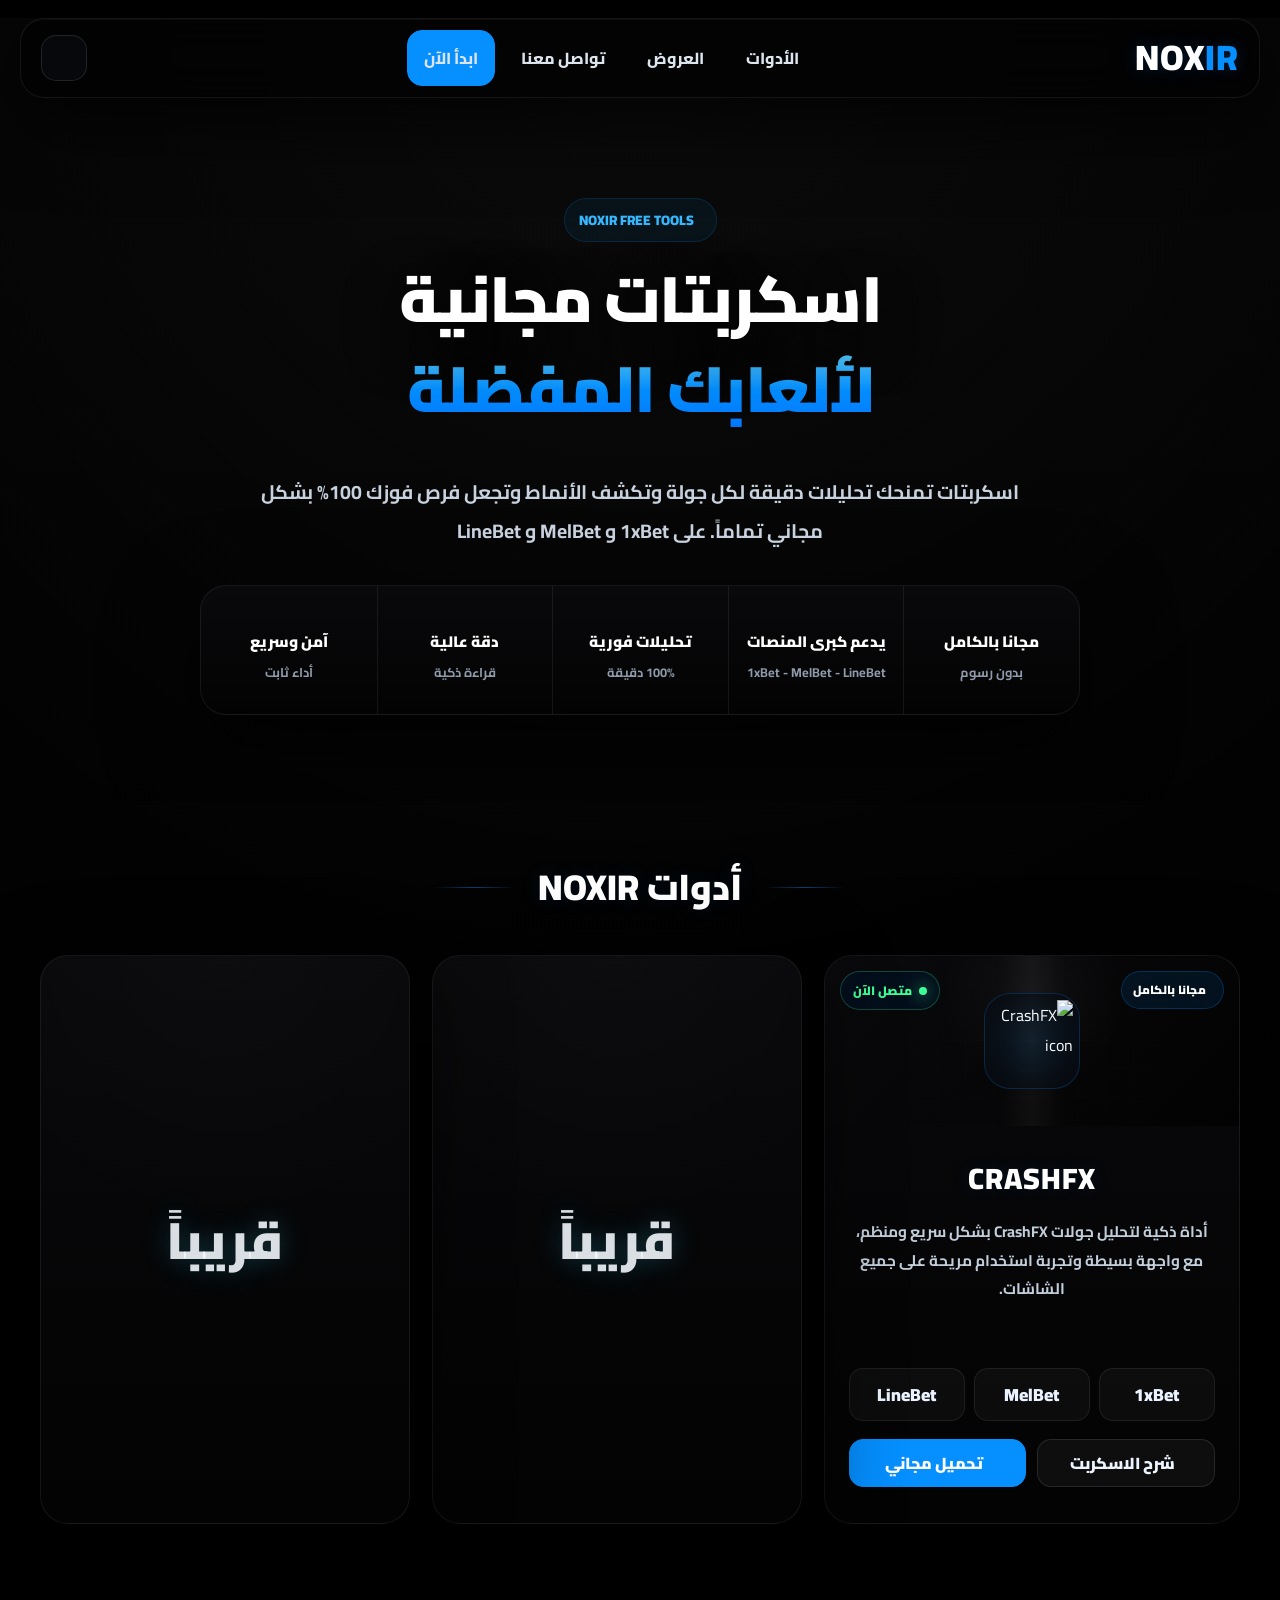
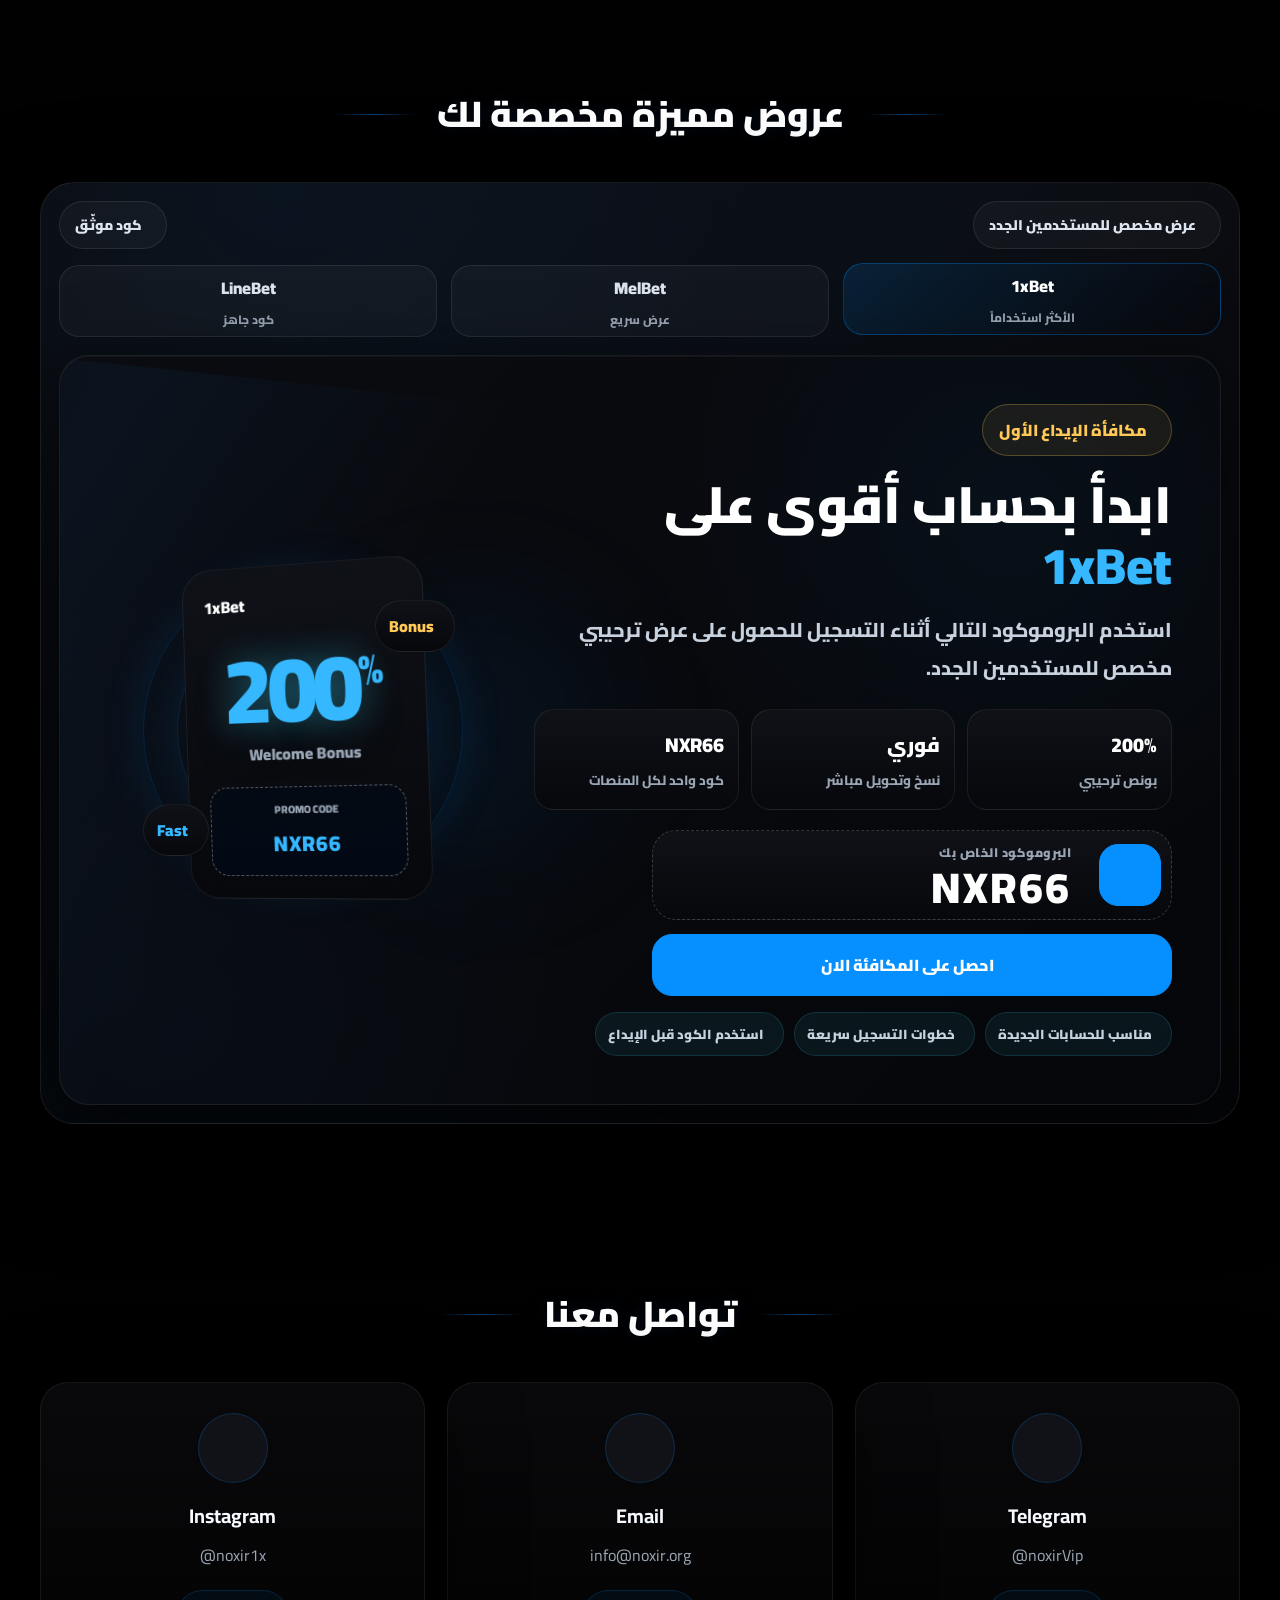
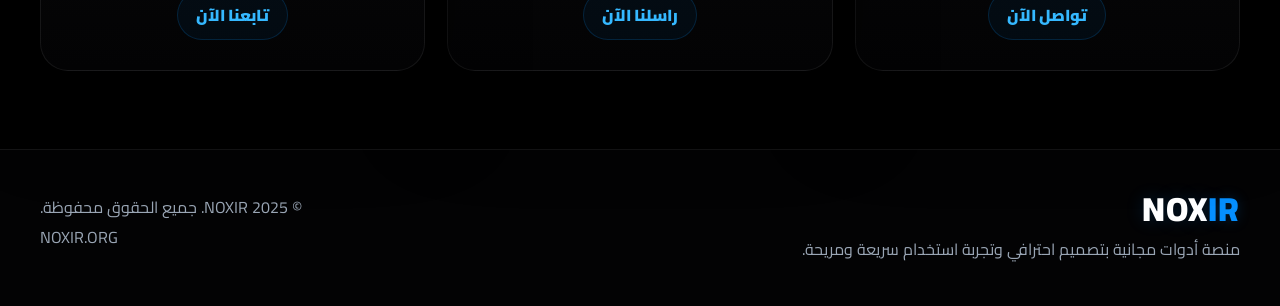
==== index.html @ 4d716281 "sitemap" ====
<!DOCTYPE html>
<html lang="ar" dir="rtl">

<head>
    <meta charset="UTF-8" />
    <meta name="viewport" content="width=device-width, initial-scale=1.0" />

    <title>NOXIR | أدوات مجانية احترافية لـ 1xBet</title>

    <meta name="description"
        content="NOXIR منصة اسكربتات مجانية لألعاب 1xBet و MelBet و LineBet، تشمل اسكربت الطيارة، اسكربت التفاحة، أدوات تحليل وتوقعات احترافية، تحميل مجاني وتجربة سهلة وسريعة.">

    <meta name="keywords"
        content="NOXIR, اسكربتات مجانية, اسكربتات 1xBet, 1xBet, اسكربت 1xBet, اسكربت الطيارة 1xBet, اسكربت التفاحة 1xBet, هاك 1xBet, هاك الطيارة 1xBet, اسكربت MelBet, MelBet, اسكربت الطيارة MelBet, هاك MelBet, هاك الطيارة MelBet, اسكربت LineBet, LineBet, اسكربت الطيارة, اسكربت التفاحة, سكربت الطيارة, سكربت التفاحة, تحميل اسكربتات مجانية, توقعات الطيارة, توقعات التفاحة, أدوات تحليل الألعاب, CrashFX, تحميل CrashFX, بروموكود NXR66">

    <meta name="robots" content="index, follow">
    <meta name="author" content="NOXIR">
    <meta name="language" content="Arabic">
    <meta name="theme-color" content="#058FFF">

    <link rel="shortcut icon" href="assets/fav.ico" type="image/x-icon">
    <script>
        (function () {
            if (localStorage.getItem("noxir-theme") === "light") {
                document.documentElement.classList.add("theme-light");
            }
        })();
    </script>
    <link rel="preconnect" href="https://fonts.googleapis.com">
    <link rel="preconnect" href="https://fonts.gstatic.com" crossorigin>
    <link href="https://fonts.googleapis.com/css2?family=Cairo:wght@400;500;600;700;800;900&display=swap"
        rel="stylesheet">

    <link rel="stylesheet" href="https://cdnjs.cloudflare.com/ajax/libs/remixicon/4.6.0/remixicon.min.css">

    <link rel="stylesheet" href="css/mainstyle.css">
    <link rel="stylesheet" href="css/homestyle.css">
    <link rel="stylesheet" href="css/promocodestyle.css">
    <link rel="stylesheet" href="css/theme.css">
</head>

<body>
    <div class="site-grid"></div>
    <div class="site-orb orb-one"></div>
    <div class="site-orb orb-two"></div>

    <header class="main-header">
        <div class="container nav-wrap">
            <a href="index.html" class="logo">NOX<span>IR</span></a>

            <nav class="nav-menu">
                <a href="#tools">الأدوات</a>
                <a href="#offers">العروض</a>
                <a href="#contact">تواصل معنا</a>
                <a href="#tools" class="nav-cta">ابدأ الآن</a>
            </nav>

            <div class="header-actions">
                <button class="theme-toggle" type="button" data-theme-toggle aria-label="تفعيل اللايت مود">
                    <i class="ri-sun-line"></i>
                </button>

                <button class="menu-btn" type="button" aria-label="فتح القائمة">
                    <span></span>
                    <span></span>
                    <span></span>
                </button>
            </div>
        </div>
    </header>

    <main>


        <section class="hero-section">
            <div class="container hero-layout">

                <div class="hero-content reveal">
                    <span class="eyebrow">
                        <i class="ri-shield-flash-line"></i>
                        NOXIR FREE TOOLS
                    </span>

                    <h1>
                        اسكربتات مجانية
                        <span>لألعابك المفضلة</span>
                    </h1>

                    <p>
                        اسكربتات تمنحك تحليلات دقيقة لكل جولة وتكشف الأنماط وتجعل فرص فوزك 100% بشكل مجاني تماماً.
                        على 1xBet و MelBet و LineBet </p>

                    <div class="hero-features">
                        <div class="feature-box">
                            <i class="ri-gift-line"></i>
                            <strong>مجانا بالكامل</strong>
                            <span>بدون رسوم</span>
                        </div>
                        <div class="feature-box">
                            <i class="ri-layout-4-line"></i>
                            <strong>يدعم كبرى المنصات</strong>
                            <span>1xBet - MelBet - LineBet</span>
                        </div>
                        <div class="feature-box">
                            <i class="ri-line-chart-line"></i>
                            <strong>تحليلات فورية</strong>
                            <span>100% دقيقة</span>
                        </div>

                        <div class="feature-box">
                            <i class="ri-focus-3-line"></i>
                            <strong>دقة عالية</strong>
                            <span>قراءة ذكية</span>
                        </div>



                        <div class="feature-box">
                            <i class="ri-lock-star-line"></i>
                            <strong>آمن وسريع</strong>
                            <span>أداء ثابت</span>
                        </div>


                    </div>
                </div>

            </div>
        </section>

        <section class="tools-section section-space" id="tools">
            <div class="container">
                <div class="section-title reveal">
                    <span></span>
                    <h2>أدوات NOXIR</h2>
                    <span></span>
                </div>

                <div class="tools-grid">
                    <article class="tool-card reveal">
                        <div class="tool-cover">
                            <div class="cover-grid"></div>
                            <div class="cover-light"></div>

                            <div class="tool-status">
                                <b></b>
                                <span>متصل الآن</span>
                            </div>

                            <div class="free-badge">
                                <i class="ri-gift-line"></i>
                                <span>مجانا بالكامل</span>
                            </div>

                            <div class="tool-icon">
                                <img src="assets/crashfx-icon.png" alt="CrashFX icon">
                            </div>
                        </div>

                        <div class="tool-body">
                            <h3>CRASHFX</h3>

                            <p>
                                أداة ذكية لتحليل جولات CrashFX بشكل سريع ومنظم، مع واجهة بسيطة وتجربة استخدام مريحة
                                على جميع الشاشات.
                            </p>

                            <div class="platforms-row">
                                <span>1xBet</span>
                                <span>MelBet</span>
                                <span>LineBet</span>
                            </div>

                            <div class="tool-actions">
                                <a href="crashfx.html" class="tool-btn tool-btn-outline">
                                    <i class="ri-play-circle-line"></i>
                                    <span>شرح الاسكربت</span>
                                </a>

                                <a href="crashfx.html#download" class="tool-btn tool-btn-primary">
                                    <i class="ri-download-cloud-2-line"></i>
                                    <span>تحميل مجاني</span>
                                </a>
                            </div>
                        </div>
                    </article>

                    <article class="soon-card reveal">
                        <span>قريباً</span>
                    </article>

                    <article class="soon-card reveal">
                        <span>قريباً</span>
                    </article>
                </div>
            </div>
        </section>

        <section class="promo-section section-space" id="offers">
            <div class="container">
                <div class="section-title reveal">
                    <span></span>
                    <h2>عروض مميزة مخصصة لك</h2>
                    <span></span>
                </div>

                <div class="promo-shell reveal">
                    <div class="offer-topbar">
                        <div class="offer-kicker">
                            <i class="ri-flashlight-line"></i>
                            <span>عرض مخصص للمستخدمين الجدد</span>
                        </div>

                        <div class="offer-safe">
                            <i class="ri-shield-check-line"></i>
                            <span>كود موثّق</span>
                        </div>
                    </div>

                    <div class="promo-tabs">
                        <button type="button" class="promo-tab active" data-platform="1xbet">
                            <span>1xBet</span>
                            <small>الأكثر استخداماً</small>
                        </button>

                        <button type="button" class="promo-tab" data-platform="melbet">
                            <span>MelBet</span>
                            <small>عرض سريع</small>
                        </button>

                        <button type="button" class="promo-tab" data-platform="linebet">
                            <span>LineBet</span>
                            <small>كود جاهز</small>
                        </button>
                    </div>

                    <div class="promo-card">
                        <div class="promo-light"></div>

                        <div class="promo-text">
                            <span class="promo-overline">
                                <i class="ri-vip-crown-line"></i>
                                مكافأة الإيداع الأول
                            </span>

                            <h3>
                                ابدأ بحساب أقوى على
                                <em id="promoPlatformName">1xBet</em>
                            </h3>

                            <p class="promo-lead">
                                استخدم البروموكود التالي أثناء التسجيل للحصول على عرض ترحيبي مخصص للمستخدمين الجدد.
                            </p>

                            <div class="promo-benefits">
                                <div>
                                    <strong>200%</strong>
                                    <span>بونص ترحيبي</span>
                                </div>

                                <div>
                                    <strong>فوري</strong>
                                    <span>نسخ وتحويل مباشر</span>
                                </div>

                                <div>
                                    <strong>NXR66</strong>
                                    <span>كود واحد لكل المنصات</span>
                                </div>
                            </div>

                            <div class="promo-code-box">
                                <div class="code-info">
                                    <span>البروموكود الخاص بك</span>
                                    <b id="promoCodeText">NXR66</b>
                                </div>

                                <button type="button" id="copyPromoBtn" aria-label="نسخ البروموكود">
                                    <i class="ri-file-copy-line"></i>
                                </button>
                            </div>

                            <button type="button" class="promo-main-btn" id="copyPromoMainBtn">
                                <i class="ri-gift-line"></i>
                                احصل على المكافئة الان
                            </button>

                            <div class="promo-trust">
                                <span>
                                    <i class="ri-checkbox-circle-line"></i>
                                    مناسب للحسابات الجديدة
                                </span>

                                <span>
                                    <i class="ri-time-line"></i>
                                    خطوات التسجيل سريعة
                                </span>

                                <span>
                                    <i class="ri-lock-star-line"></i>
                                    استخدم الكود قبل الإيداع
                                </span>
                            </div>
                        </div>

                        <div class="promo-visual">
                            <div class="bonus-orbit">
                                <div class="bonus-ring ring-one"></div>
                                <div class="bonus-ring ring-two"></div>

                                <div class="bonus-card">
                                    <div class="bonus-head">
                                        <span id="promoPlatformBadge">1xBet</span>
                                        <i class="ri-sparkling-2-line"></i>
                                    </div>

                                    <div class="bonus-percent">
                                        <strong>200</strong>
                                        <span>%</span>
                                    </div>

                                    <p>Welcome Bonus</p>

                                    <div class="bonus-mini-code">
                                        <small>PROMO CODE</small>
                                        <b id="promoCodeMini">NXR66</b>
                                    </div>
                                </div>

                                <div class="float-chip chip-one">
                                    <i class="ri-vip-crown-line"></i>
                                    Bonus
                                </div>

                                <div class="float-chip chip-two">
                                    <i class="ri-flashlight-line"></i>
                                    Fast
                                </div>
                            </div>
                        </div>
                    </div>


                </div>
            </div>
        </section>

        <section class="contact-section section-space" id="contact">
            <div class="container">
                <div class="section-title reveal">
                    <span></span>
                    <h2>تواصل معنا</h2>
                    <span></span>
                </div>

                <div class="contact-grid">
                    <a href="https://t.me/NoxirVip" target="_blank" class="contact-card reveal">
                        <i class="ri-telegram-2-line"></i>
                        <h3>Telegram</h3>
                        <p>@noxirVip</p>
                        <span>تواصل الآن</span>
                    </a>

                    <a href="mailto:info@noxir.org" class="contact-card reveal">
                        <i class="ri-mail-line"></i>
                        <h3>Email</h3>
                        <p>info@noxir.org</p>
                        <span>راسلنا الآن</span>
                    </a>

                    <a href="https://www.instagram.com/noxir1x/" target="_blank" class="contact-card reveal">
                        <i class="ri-instagram-line"></i>
                        <h3>Instagram</h3>
                        <p>@noxir1x</p>
                        <span>تابعنا الآن</span>
                    </a>
                </div>
            </div>
        </section>
    </main>

    <footer class="main-footer">
        <div class="container footer-grid">
            <div class="footer-info">
                <a href="index.html" class="footer-logo">NOX<span>IR</span></a>
                <p>منصة أدوات مجانية بتصميم احترافي وتجربة استخدام سريعة ومريحة.</p>
            </div>



            <div class="footer-copy">
                <p>© 2025 NOXIR. جميع الحقوق محفوظة.</p>
                <span>NOXIR.ORG</span>
            </div>
        </div>
    </footer>

    <div class="toast" id="siteToast"></div>

    <script src="js/main.js"></script>
    <script src="js/promocode.js"></script>
</body>

</html>
---- css/mainstyle.css ----
:root {
    --bg: #020713;
    --bg-soft: #061426;
    --card: rgba(6, 21, 42, 0.88);
    --card-dark: rgba(3, 13, 28, 0.96);
    --line: rgba(74, 166, 255, 0.22);
    --line-strong: rgba(72, 202, 255, 0.52);
    --text: #f6fbff;
    --muted: #aabbd0;
    --muted-2: #70849c;
    --blue: #0f8dff;
    --blue-2: #42dcff;
    --blue-3: #075ee4;
    --green: #3dff97;
    --orange: #ffc857;
    --red: #ff4d6d;
    --radius: 26px;
    --radius-sm: 15px;
    --container: 1200px;
    --shadow: 0 28px 85px rgba(0, 0, 0, 0.42);
    --glow: 0 0 54px rgba(15, 141, 255, 0.24);
}

* {
    box-sizing: border-box;
    margin: 0;
    padding: 0;
}

html {
    scroll-behavior: smooth;
    scroll-padding-top: 130px;
}

body {
    min-height: 100vh;
    direction: rtl;
    font-family: "Cairo", sans-serif;
    color: var(--text);
    background:
        radial-gradient(circle at 20% 10%, rgba(15, 141, 255, 0.24), transparent 32%),
        radial-gradient(circle at 85% 25%, rgba(66, 220, 255, 0.16), transparent 30%),
        radial-gradient(circle at 50% 100%, rgba(7, 94, 228, 0.18), transparent 36%),
        linear-gradient(135deg, #01040b 0%, #031024 48%, #020713 100%);
    overflow-x: hidden;
    position: relative;
}

body::before {
    content: "";
    position: fixed;
    inset: 0;
    z-index: -5;
    pointer-events: none;
    background:
        linear-gradient(120deg, rgba(15, 141, 255, 0.08), transparent 35%),
        linear-gradient(300deg, rgba(66, 220, 255, 0.06), transparent 40%);
    opacity: 0.9;
}

body::after {
    content: "";
    position: fixed;
    inset: 0;
    z-index: -4;
    pointer-events: none;
    background:
        radial-gradient(circle at 30% 20%, rgba(255, 255, 255, 0.045), transparent 1px),
        radial-gradient(circle at 70% 60%, rgba(66, 220, 255, 0.06), transparent 1px);
    background-size: 90px 90px, 130px 130px;
    opacity: 0.45;
}

body.menu-open {
    overflow: hidden;
}

a {
    color: inherit;
    text-decoration: none;
}

button {
    font-family: inherit;
}

img {
    max-width: 100%;
    display: block;
}

.container {
    width: min(calc(100% - 40px), var(--container));
    margin-inline: auto;
}

.section-space {
    padding: 78px 0;
}

.site-grid {
    display: none;
}

.site-grid::after {
    content: "";
    position: absolute;
    inset: 0;
    background: repeating-linear-gradient(180deg,
            transparent 0 10px,
            rgba(66, 220, 255, 0.08) 11px);
}

.site-orb {
    position: fixed;
    width: 440px;
    height: 440px;
    z-index: -3;
    border-radius: 50%;
    pointer-events: none;
    filter: blur(48px);
}

.orb-one {
    top: -150px;
    right: -140px;
    background: rgba(15, 141, 255, 0.18);
}

.orb-two {
    left: -170px;
    bottom: 10%;
    background: rgba(66, 220, 255, 0.12);
}

.main-header {
    position: sticky;
    top: 18px;
    z-index: 100;
    width: min(calc(100% - 34px), 1240px);
    margin: 18px auto 0;
    border: 1px solid rgba(84, 171, 255, 0.24);
    border-radius: 24px;
    background: rgba(2, 10, 23, 0.74);
    backdrop-filter: blur(18px);
    box-shadow:
        0 24px 75px rgba(0, 0, 0, 0.4),
        inset 0 1px 0 rgba(255, 255, 255, 0.07);
}

.nav-wrap {
    min-height: 78px;
    display: flex;
    align-items: center;
    justify-content: space-between;
    gap: 22px;
}

.logo,
.footer-logo {
    direction: ltr;
    font-size: 2.22rem;
    font-weight: 900;
    letter-spacing: 1px;
    line-height: 1;
    color: #fff;
    text-shadow: 0 0 26px rgba(66, 220, 255, 0.28);
}

.nav-menu {
    display: flex;
    align-items: center;
    gap: 10px;
}

.nav-menu a {
    color: #e9f5ff;
    font-weight: 800;
    padding: 12px 16px;
    border-radius: 15px;
    transition: 0.22s ease;
}

.nav-menu a:not(.nav-cta):hover {
    color: var(--blue-2);
    background: rgba(255, 255, 255, 0.055);
}

.nav-cta,
.primary-btn,
.android-download-btn,
.download-btn {
    display: inline-flex;
    align-items: center;
    justify-content: center;
    gap: 9px;
    border: 0;
    cursor: pointer;
    color: #fff;
    font-weight: 900;
    padding: 13px 24px;
    border-radius: 16px;
    background: linear-gradient(135deg, #1191ff, #075ee2);
    box-shadow:
        0 16px 40px rgba(15, 141, 255, 0.34),
        inset 0 1px 0 rgba(255, 255, 255, 0.18);
    transition: 0.22s ease;
}

.nav-cta:hover,
.primary-btn:hover,
.android-download-btn:hover,
.download-btn:hover {
    transform: translateY(-2px);
    filter: brightness(1.08);
    box-shadow:
        0 22px 54px rgba(15, 141, 255, 0.46),
        inset 0 1px 0 rgba(255, 255, 255, 0.18);
}

.menu-btn {
    display: none;
    width: 46px;
    height: 46px;
    border: 1px solid var(--line);
    border-radius: 15px;
    background: rgba(7, 22, 43, 0.92);
    cursor: pointer;
    padding: 11px;
}

.menu-btn span {
    display: block;
    height: 2px;
    margin: 5px 0;
    border-radius: 999px;
    background: #fff;
    transition: 0.25s ease;
}

.menu-btn.active span:nth-child(1) {
    transform: translateY(7px) rotate(45deg);
}

.menu-btn.active span:nth-child(2) {
    opacity: 0;
}

.menu-btn.active span:nth-child(3) {
    transform: translateY(-7px) rotate(-45deg);
}

.eyebrow {
    width: fit-content;
    display: inline-flex;
    align-items: center;
    gap: 8px;
    padding: 8px 14px;
    margin-bottom: 18px;
    border-radius: 999px;
    color: var(--blue-2);
    background: rgba(66, 220, 255, 0.07);
    border: 1px solid rgba(66, 220, 255, 0.2);
    font-weight: 900;
    font-size: 0.86rem;
}

.section-title {
    display: flex;
    align-items: center;
    justify-content: center;
    gap: 22px;
    margin-bottom: 34px;
    text-align: center;
}

.section-title span {
    width: 82px;
    height: 1px;
    background: linear-gradient(90deg, transparent, var(--blue));
}

.section-title span:last-child {
    background: linear-gradient(90deg, var(--blue), transparent);
}

.section-title h2 {
    font-size: clamp(1.7rem, 3vw, 2.25rem);
    font-weight: 900;
}

.secondary-btn {
    display: inline-flex;
    align-items: center;
    justify-content: center;
    gap: 9px;
    border: 1px solid rgba(135, 200, 255, 0.22);
    color: #eff8ff;
    background: rgba(255, 255, 255, 0.055);
    padding: 13px 24px;
    border-radius: 16px;
    font-weight: 900;
    transition: 0.22s ease;
}

.secondary-btn:hover {
    color: var(--blue-2);
    border-color: rgba(66, 220, 255, 0.5);
    background: rgba(66, 220, 255, 0.08);
    transform: translateY(-2px);
}

.main-footer {
    padding: 42px 0;
    border-top: 1px solid rgba(84, 171, 255, 0.15);
    background: rgba(1, 7, 16, 0.68);
}

.footer-grid {
    display: grid;
    grid-template-columns: 1.4fr 0.75fr;
    gap: 30px;
}

.footer-logo {
    display: inline-block;
    margin-bottom: 14px;
    font-size: 2.1rem;
}

.main-footer p,
.main-footer a,
.main-footer span {
    color: var(--muted);
}

.main-footer h4 {
    margin-bottom: 12px;
    font-size: 1.08rem;
}

.main-footer a {
    margin-bottom: 8px;
    transition: 0.2s ease;
}

.main-footer a:hover {
    color: var(--blue-2);
}

.footer-copy {
    text-align: left;
}

.toast {
    position: fixed;
    left: 50%;
    bottom: 26px;
    z-index: 999;
    width: min(420px, calc(100% - 32px));
    padding: 14px 18px;
    border-radius: 16px;
    text-align: center;
    color: #fff;
    background: rgba(4, 17, 34, 0.97);
    border: 1px solid rgba(66, 220, 255, 0.28);
    box-shadow: 0 25px 70px rgba(0, 0, 0, .45), 0 0 36px rgba(15, 141, 255, .22);
    backdrop-filter: blur(16px);
    transform: translate(-50%, 120px);
    opacity: 0;
    transition: 0.32s ease;
}

.toast.show {
    transform: translate(-50%, 0);
    opacity: 1;
}

.reveal {
    opacity: 0;
    transform: translateY(28px);
    transition: 0.75s ease;
}

.reveal.visible {
    opacity: 1;
    transform: translateY(0);
}

@media (max-width: 960px) {
    .container {
        width: min(calc(100% - 28px), var(--container));
    }

    .main-header {
        top: 10px;
        width: min(calc(100% - 20px), 1240px);
        margin-top: 10px;
    }

    .nav-wrap {
        min-height: 70px;
    }

    .menu-btn {
        display: block;
    }

    .nav-menu {
        position: fixed;
        top: 84px;
        right: 10px;
        left: 10px;
        flex-direction: column;
        align-items: stretch;
        gap: 6px;
        padding: 14px;
        border: 1px solid var(--line);
        border-radius: 22px;
        background: rgba(3, 12, 27, 0.98);
        box-shadow: var(--shadow);
        backdrop-filter: blur(18px);
        opacity: 0;
        pointer-events: none;
        transform: translateY(-18px);
        transition: 0.25s ease;
    }

    .nav-menu.open {
        opacity: 1;
        pointer-events: auto;
        transform: translateY(0);
    }

    .nav-menu a {
        text-align: center;
        padding: 15px;
    }

    .footer-grid {
        grid-template-columns: 1fr 1fr;
    }

    .footer-copy {
        text-align: right;
    }
}

@media (max-width: 620px) {
    .section-space {
        padding: 58px 0;
    }

    .logo {
        font-size: 1.8rem;
    }

    .section-title {
        gap: 12px;
    }

    .section-title span {
        width: 42px;
    }

    .footer-grid {
        grid-template-columns: 1fr;
        text-align: center;
    }

    .main-footer a {
        width: fit-content;
        margin-inline: auto;
    }

    .footer-copy {
        text-align: center;
    }
}


/* ===== MOBILE HORIZONTAL SCROLL FIX ===== */
html,
body {
    width: 100%;
    max-width: 100%;
    overflow-x: hidden;
}

@supports (overflow: clip) {

    html,
    body {
        overflow-x: clip;
    }
}

body {
    overscroll-behavior-x: none;
}

main,
header,
section,
footer {
    max-width: 100%;
}

@media (max-width: 620px) {
    .container {
        width: min(calc(100% - 24px), var(--container));
    }

    .main-header {
        width: calc(100% - 20px);
        margin-inline: auto;
    }

    .nav-menu {
        right: 10px;
        left: 10px;
        width: auto;
    }

    .site-orb {
        width: 260px;
        height: 260px;
        filter: blur(42px);
    }

    .orb-one {
        right: -125px;
    }

    .orb-two {
        left: -135px;
    }
}

/* =====================================================
   NOXIR DARK BLACK THEME - GLOBAL OVERRIDE
   ===================================================== */

:root {
    --bg: #030304;
    --bg-soft: #07080b;
    --card: rgba(10, 11, 15, 0.94);
    --card-dark: rgba(5, 6, 9, 0.98);
    --line: rgba(255, 255, 255, 0.09);
    --line-strong: rgba(5, 143, 255, 0.32);
    --text: #f7fbff;
    --muted: #9aa6b5;
    --muted-2: #657181;
    --blue: #058FFF;
    --blue-2: #35b8ff;
    --blue-3: #0067d9;
    --green: #3dff97;
    --orange: #ffc857;
    --red: #ff4d6d;
    --shadow: 0 28px 85px rgba(0, 0, 0, 0.72);
    --glow: 0 0 26px rgba(5, 143, 255, 0.10);
}

html,
body {
    background: #030304 !important;
}

body {
    background:
        radial-gradient(circle at 18% 8%, rgba(5, 143, 255, 0.075), transparent 28%),
        radial-gradient(circle at 88% 24%, rgba(53, 184, 255, 0.045), transparent 26%),
        linear-gradient(135deg, #020203 0%, #050608 46%, #030304 100%) !important;
}

body::before {
    background:
        linear-gradient(120deg, rgba(5, 143, 255, 0.035), transparent 34%),
        linear-gradient(300deg, rgba(53, 184, 255, 0.025), transparent 42%) !important;
    opacity: 1 !important;
}

body::after {
    background:
        radial-gradient(circle at 30% 20%, rgba(255, 255, 255, 0.025), transparent 1px),
        radial-gradient(circle at 70% 60%, rgba(5, 143, 255, 0.035), transparent 1px) !important;
    background-size: 100px 100px, 150px 150px !important;
    opacity: 0.32 !important;
}

.site-orb {
    opacity: 0.55 !important;
    filter: blur(65px) !important;
}

.orb-one {
    background: rgba(5, 143, 255, 0.07) !important;
}

.orb-two {
    background: rgba(53, 184, 255, 0.045) !important;
}

.main-header {
    border: 1px solid rgba(255, 255, 255, 0.08) !important;
    background: rgba(5, 6, 9, 0.82) !important;
    box-shadow:
        0 24px 75px rgba(0, 0, 0, 0.72),
        inset 0 1px 0 rgba(255, 255, 255, 0.045) !important;
}

.logo,
.footer-logo {
    color: #ffffff !important;
    text-shadow: 0 0 18px rgba(5, 143, 255, 0.18) !important;
}

.nav-menu a {
    color: #dce5ee !important;
}

.nav-menu a:not(.nav-cta):hover {
    color: #ffffff !important;
    background: rgba(255, 255, 255, 0.055) !important;
}

.menu-btn {
    background: rgba(8, 9, 13, 0.95) !important;
    border-color: rgba(255, 255, 255, 0.11) !important;
}

.eyebrow {
    color: var(--blue-2) !important;
    background: rgba(5, 143, 255, 0.065) !important;
    border: 1px solid rgba(5, 143, 255, 0.18) !important;
}

.section-title span {
    background: linear-gradient(90deg, transparent, rgba(5, 143, 255, 0.45), transparent) !important;
}

.section-title h2 {
    color: #ffffff !important;
    text-shadow: 0 0 20px rgba(5, 143, 255, 0.12) !important;
}

.nav-cta,
.primary-btn,
.android-download-btn,
.download-btn {
    color: #ffffff !important;
    background: #058FFF !important;
    border: 1px solid #058FFF !important;
    box-shadow: none !important;
}

.nav-cta:hover,
.primary-btn:hover,
.android-download-btn:hover,
.download-btn:hover {
    background: #0077ff !important;
    border-color: #0077ff !important;
    box-shadow: none !important;
    filter: none !important;
    transform: translateY(-2px);
}

.secondary-btn {
    color: #f2f7ff !important;
    background: rgba(255, 255, 255, 0.045) !important;
    border: 1px solid rgba(255, 255, 255, 0.10) !important;
    box-shadow: none !important;
}

.secondary-btn:hover {
    color: #ffffff !important;
    background: rgba(5, 143, 255, 0.12) !important;
    border-color: rgba(5, 143, 255, 0.35) !important;
}

.main-footer {
    background: #030304 !important;
    border-top: 1px solid rgba(255, 255, 255, 0.07) !important;
}

.toast {
    background: rgba(8, 9, 13, 0.96) !important;
    border: 1px solid rgba(255, 255, 255, 0.10) !important;
    box-shadow: 0 18px 60px rgba(0, 0, 0, 0.65) !important;
}

/* ===== LOGO COLOR SPLIT ===== */
.logo,
.footer-logo {
    color: #ffffff !important;
}

.logo span,
.footer-logo span {
    color: #058FFF !important;
    text-shadow: 0 0 14px rgba(5, 143, 255, 0.22);
}

/* ===== REMOVE BLUE FROM BACKGROUND - DEEP BLACK THEME ===== */

:root {
    --bg: #010101;
    --bg-soft: #050505;
    --card: rgba(8, 8, 10, 0.96);
    --card-dark: rgba(3, 3, 4, 0.99);
    --line: rgba(255, 255, 255, 0.075);
    --line-strong: rgba(255, 255, 255, 0.14);
    --shadow: 0 28px 90px rgba(0, 0, 0, 0.86);
    --glow: none;
}

html,
body {
    background: #010101 !important;
}

body {
    background:
        radial-gradient(circle at 50% 0%, rgba(255, 255, 255, 0.035), transparent 28%),
        linear-gradient(180deg, #030303 0%, #010101 42%, #000000 100%) !important;
}

/* شيل أي طبقات زرقاء من الخلفية */
body::before {
    background: none !important;
    opacity: 0 !important;
}

body::after {
    background:
        radial-gradient(circle at 30% 20%, rgba(255, 255, 255, 0.018), transparent 1px),
        radial-gradient(circle at 70% 60%, rgba(255, 255, 255, 0.014), transparent 1px) !important;
    background-size: 110px 110px, 160px 160px !important;
    opacity: 0.22 !important;
}

/* إلغاء الأوربات الزرقاء الكبيرة */
.site-orb,
.orb-one,
.orb-two {
    display: none !important;
}

/* الهيدر أغمق */
.main-header {
    background: rgba(3, 3, 4, 0.88) !important;
    border-color: rgba(255, 255, 255, 0.075) !important;
    box-shadow:
        0 24px 80px rgba(0, 0, 0, 0.82),
        inset 0 1px 0 rgba(255, 255, 255, 0.035) !important;
}

/* القائمة في الموبايل */
.nav-menu {
    background: rgba(4, 4, 5, 0.98) !important;
    border-color: rgba(255, 255, 255, 0.075) !important;
}
---- css/homestyle.css ----
.hero-section {
    position: relative;
    padding: 100px 0 86px;
    overflow: hidden;
}

.hero-section::before {
    content: "";
    position: absolute;
    top: 50%;
    right: 50%;
    width: 720px;
    height: 720px;
    transform: translate(50%, -50%);
    border-radius: 50%;
    background:
        radial-gradient(circle, rgba(15, 141, 255, 0.18), transparent 62%);
    filter: blur(20px);
    pointer-events: none;
    z-index: -1;
}

.hero-layout {
    display: flex;
    justify-content: center;
    align-items: center;
}

.hero-content {
    width: min(100%, 920px);
    text-align: center;
    margin-inline: auto;
}

.hero-content .eyebrow {
    margin-inline: auto;
}

.hero-content h1 {
    max-width: 920px;
    margin: 0 auto 24px;
    font-size: clamp(3.2rem, 5vw, 7.4rem);
    font-weight: 900;
    line-height: 1.08;
    letter-spacing: -1.5px;
    color: #ffffff;
    text-shadow:
        0 0 35px rgba(66, 220, 255, 0.14),
        0 20px 55px rgba(0, 0, 0, 0.35);
}

.hero-content h1 span {
    display: block;
    margin-top: 8px;
    background: linear-gradient(180deg, #77e4ff 0%, #1191ff 82%);
    -webkit-background-clip: text;
    background-clip: text;
    color: transparent;
}

.hero-content p {
    max-width: 760px;
    margin: 0 auto 34px;
    color: #d8e5f4;
    font-size: 1.22rem;
    line-height: 2;
    font-weight: 700;
}

.hero-features {
    width: min(100%, 880px);
    margin-inline: auto;
    display: grid;
    grid-template-columns: repeat(5, 1fr);
    overflow: hidden;
    border: 1px solid rgba(84, 171, 255, 0.18);
    border-radius: 26px;
    background:
        linear-gradient(135deg, rgba(7, 22, 43, 0.92), rgba(3, 13, 28, 0.94));
    box-shadow:
        0 28px 75px rgba(0, 0, 0, 0.32),
        0 0 45px rgba(15, 141, 255, 0.1);
}

.feature-box {
    min-height: 128px;
    padding: 20px 12px;
    text-align: center;
    display: flex;
    flex-direction: column;
    justify-content: center;
    border-left: 1px solid rgba(84, 171, 255, 0.14);
    transition: 0.25s ease;
}

.feature-box:last-child {
    border-left: 0;
}

.feature-box:hover {
    background: rgba(66, 220, 255, 0.055);
}

.feature-box i {
    color: var(--blue-2);
    font-size: 2.15rem;
    margin-bottom: 10px;
    filter: drop-shadow(0 0 14px rgba(66, 220, 255, 0.45));
}

.feature-box strong {
    color: #ffffff;
    font-size: 0.95rem;
    font-weight: 900;
    margin-bottom: 4px;
}

.feature-box span {
    color: var(--muted);
    font-size: 0.8rem;
    font-weight: 700;
}

@media (max-width: 900px) {
    .hero-section {
        padding: 88px 0 64px;
    }

    .hero-content h1 {
        font-size: clamp(2.7rem, 10vw, 4.8rem);
    }

    .hero-content p {
        font-size: 1.05rem;
    }

    .hero-features {
        grid-template-columns: repeat(2, 1fr);
    }

    .feature-box:nth-child(2n) {
        border-left: 0;
    }

    .feature-box {
        border-bottom: 1px solid rgba(84, 171, 255, 0.14);
    }

    .feature-box:nth-last-child(1) {
        border-bottom: 0;
    }
}

@media (max-width: 520px) {
    .hero-section {
        padding: 72px 0 52px;
    }

    .hero-content h1 {
        font-size: 2.25rem;
        letter-spacing: 0;
    }

    .hero-content p {
        font-size: 0.98rem;
        line-height: 1.85;
    }

    .hero-features {
        grid-template-columns: 1fr;
    }

    .feature-box {
        min-height: 108px;
        border-left: 0;
        border-bottom: 1px solid rgba(84, 171, 255, 0.14);
    }

    .feature-box:last-child {
        border-bottom: 0;
    }
}

.tools-section {
    padding-top: 52px;
}

.tools-grid {
    display: grid;
    grid-template-columns: 1.1fr 0.95fr 0.95fr;
    gap: 22px;
    align-items: stretch;
}

.tool-card,
.soon-card {
    min-height: 575px;
    border-radius: 28px;
    border: 1px solid rgba(84, 171, 255, 0.2);
    background: linear-gradient(180deg, rgba(7, 22, 43, 0.92), rgba(3, 13, 28, 0.98));
    box-shadow: 0 28px 80px rgba(0, 0, 0, .34);
    overflow: hidden;
}

.tool-card {
    transition: 0.28s ease;
}

.tool-card:hover {
    transform: translateY(-8px);
    border-color: rgba(66, 220, 255, 0.5);
    box-shadow: 0 34px 90px rgba(0, 0, 0, .44), 0 0 44px rgba(15, 141, 255, 0.15);
}

.tool-cover {
    position: relative;
    height: 158px;
    display: grid;
    place-items: center;
    overflow: hidden;
    background:
        radial-gradient(circle at 50% 22%, rgba(66, 220, 255, 0.2), transparent 36%),
        linear-gradient(135deg, rgba(4, 48, 98, 0.82), rgba(2, 11, 24, 0.96));
}

.cover-motion {
    position: absolute;
    inset: 0;
    background:
        linear-gradient(90deg, transparent 0 42%, rgba(66, 220, 255, .11) 50%, transparent 58%),
        repeating-linear-gradient(0deg, transparent 0 13px, rgba(255, 255, 255, .035) 14px);
    animation: coverMove 5.5s linear infinite;
}

.tool-icon {
    position: relative;
    width: 90px;
    height: 90px;
    display: grid;
    place-items: center;
    border-radius: 50%;
    border: 1px solid rgba(66, 220, 255, 0.42);
    background: radial-gradient(circle, rgba(66, 220, 255, .2), rgba(5, 18, 36, .94));
    box-shadow: 0 0 36px rgba(66, 220, 255, 0.28);
    animation: iconBreath 2.4s ease-in-out infinite;
}

.tool-icon img {
    width: 90px;
    height: 90px;
    object-fit: contain;
}

.online-badge {
    position: absolute;
    top: 16px;
    left: 16px;
    direction: rtl;
    display: inline-flex;
    align-items: center;
    gap: 7px;
    padding: 7px 12px;
    border-radius: 999px;
    color: var(--green);
    background: rgba(3, 17, 32, 0.84);
    border: 1px solid rgba(61, 255, 151, 0.25);
    font-size: 0.78rem;
    font-weight: 900;
}

.online-badge b {
    width: 9px;
    height: 9px;
    border-radius: 50%;
    background: var(--green);
    box-shadow: 0 0 16px rgba(61, 255, 151, 0.95);
    animation: livePulse 1.4s infinite;
}

.tool-body {
    padding: 24px;
}

.tool-body h3 {
    direction: ltr;
    text-align: center;
    color: var(--blue-2);
    font-size: 1.65rem;
    font-weight: 900;
    letter-spacing: 0.8px;
    margin-bottom: 12px;
}

.tool-body p {
    color: #d7e4f3;
    line-height: 1.85;
    text-align: center;
    min-height: 132px;
    margin-bottom: 16px;
}

.platforms-label {
    color: var(--muted);
    font-size: 0.9rem;
    font-weight: 900;
    margin-bottom: 10px;
}

.platforms-row {
    display: flex;
    gap: 9px;
    margin-bottom: 16px;
}

.platforms-row span {
    direction: ltr;
    flex: 1;
    text-align: center;
    padding: 10px 8px;
    border-radius: 14px;
    color: #eaf7ff;
    background: rgba(15, 141, 255, 0.08);
    border: 1px solid rgba(66, 220, 255, 0.16);
    font-weight: 900;
}

.tool-actions {
    display: grid;
    grid-template-columns: 1fr 1fr;
    gap: 10px;
    margin-bottom: 12px;
}

.tool-actions a,
.tool-actions button {
    min-height: 48px;
    border-radius: 14px;
    border: 1px solid rgba(135, 200, 255, 0.2);
    color: #eff8ff;
    background: rgba(255, 255, 255, .05);
    font-weight: 900;
    cursor: pointer;
    display: inline-flex;
    align-items: center;
    justify-content: center;
    gap: 7px;
    transition: 0.22s ease;
}

.tool-actions a:hover,
.tool-actions button:hover {
    color: var(--blue-2);
    border-color: rgba(66, 220, 255, 0.48);
    background: rgba(66, 220, 255, 0.08);
}

.download-btn {
    width: 100%;
    min-height: 52px;
}

.soon-card {
    position: relative;
    display: grid;
    place-items: center;
    min-height: 575px;
    background:
        linear-gradient(180deg, rgba(7, 22, 43, 0.78), rgba(3, 13, 28, 0.95));
}

.soon-card::before {
    content: "";
    position: absolute;
    inset: 0;
    opacity: 0.5;
    background:
        radial-gradient(circle at 50% 35%, rgba(66, 220, 255, 0.14), transparent 34%),
        repeating-linear-gradient(0deg, transparent 0 15px, rgba(255, 255, 255, .025) 16px);
}

.soon-card span {
    position: relative;
    z-index: 1;
    font-size: clamp(2.2rem, 5vw, 4rem);
    font-weight: 900;
    color: rgba(247, 251, 255, 0.88);
    text-shadow: 0 0 26px rgba(66, 220, 255, 0.28);
}

.contact-grid {
    display: grid;
    grid-template-columns: repeat(3, 1fr);
    gap: 22px;
}

.contact-card {
    position: relative;
    min-height: 230px;
    padding: 30px 18px;
    text-align: center;
    border-radius: 28px;
    border: 1px solid rgba(84, 171, 255, 0.2);
    background: linear-gradient(180deg, rgba(7, 22, 43, 0.9), rgba(3, 13, 28, 0.96));
    box-shadow: 0 25px 75px rgba(0, 0, 0, .3);
    overflow: hidden;
    transition: 0.28s ease;
}

.contact-card::before {
    content: "";
    position: absolute;
    inset: -80px;
    background: radial-gradient(circle at 50% 0%, rgba(66, 220, 255, .15), transparent 45%);
    opacity: 0;
    transition: 0.28s ease;
}

.contact-card:hover {
    transform: translateY(-8px);
    border-color: rgba(66, 220, 255, 0.5);
}

.contact-card:hover::before {
    opacity: 1;
}

.contact-card i,
.contact-card h3,
.contact-card p,
.contact-card span {
    position: relative;
    z-index: 1;
}

.contact-card>i {
    width: 70px;
    height: 70px;
    display: grid;
    place-items: center;
    margin: 0 auto 14px;
    border-radius: 50%;
    color: #fff;
    font-size: 2.1rem;
    background: linear-gradient(135deg, #1191ff, #075ee2);
    box-shadow: 0 0 32px rgba(15, 141, 255, .28);
}

.contact-card h3 {
    direction: ltr;
    font-size: 1.24rem;
    margin-bottom: 6px;
}

.contact-card p {
    direction: ltr;
    color: var(--muted);
    margin-bottom: 20px;
}

.contact-card span {
    display: inline-flex;
    padding: 9px 18px;
    border-radius: 999px;
    color: var(--blue-2);
    background: rgba(66, 220, 255, 0.07);
    border: 1px solid rgba(66, 220, 255, 0.2);
    font-weight: 900;
}

@keyframes heroLight {

    0%,
    40% {
        transform: translateX(-65%) rotate(8deg);
    }

    70%,
    100% {
        transform: translateX(65%) rotate(8deg);
    }
}

@keyframes coverMove {
    from {
        transform: translateY(0);
    }

    to {
        transform: translateY(32px);
    }
}

@keyframes iconBreath {

    0%,
    100% {
        transform: scale(1);
    }

    50% {
        transform: scale(1.055);
    }
}

@keyframes livePulse {

    0%,
    100% {
        transform: scale(1);
        opacity: 1;
    }

    50% {
        transform: scale(1.5);
        opacity: 0.55;
    }
}

@media (max-width: 1100px) {
    .hero-layout {
        grid-template-columns: 1fr;
    }

    .hero-image,
    .hero-content {
        order: initial;
    }

    .hero-image {
        max-width: 820px;
        margin-inline: auto;
    }

    .hero-content {
        text-align: center;
    }

    .hero-content p,
    .eyebrow {
        margin-inline: auto;
    }

    .tools-grid {
        grid-template-columns: 1fr;
    }

    .tool-card,
    .soon-card {
        width: min(100%, 620px);
        margin-inline: auto;
    }

    .contact-grid {
        grid-template-columns: 1fr;
    }
}

@media (max-width: 760px) {
    .hero-section {
        padding: 72px 0 58px;
    }

    .hero-content h1 {
        font-size: 2.45rem;
    }

    .hero-content p {
        font-size: 1rem;
    }

    .hero-features {
        grid-template-columns: repeat(2, 1fr);
    }

    .feature-box {
        min-height: 116px;
    }

    .soon-card {
        min-height: 260px;
    }
}

@media (max-width: 500px) {
    .hero-content h1 {
        font-size: 2.1rem;
    }

    .hero-features {
        grid-template-columns: 1fr;
    }

    .feature-box {
        border-left: 0;
        border-bottom: 1px solid rgba(84, 171, 255, .14);
    }

    .feature-box:last-child {
        border-bottom: 0;
    }

    .tool-body {
        padding: 20px;
    }

    .tool-actions {
        grid-template-columns: 1fr;
    }

    .platforms-row {
        flex-direction: column;
    }
}


.tools-section {
    position: relative;
    padding-top: 52px;
}

.tools-section::before {
    content: "";
    position: absolute;
    top: 50%;
    right: 50%;
    width: 640px;
    height: 640px;
    transform: translate(50%, -50%);
    border-radius: 50%;
    background: radial-gradient(circle, rgba(15, 141, 255, 0.13), transparent 65%);
    filter: blur(24px);
    pointer-events: none;
    z-index: -1;
}

.tools-grid {
    display: grid;
    grid-template-columns: 1.08fr 0.96fr 0.96fr;
    gap: 22px;
    align-items: stretch;
}

.tool-card,
.soon-card {
    min-height: 475px;
    border-radius: 28px;
    border: 1px solid rgba(84, 171, 255, 0.2);
    background: linear-gradient(180deg, rgba(7, 22, 43, 0.92), rgba(3, 13, 28, 0.98));
    box-shadow: 0 28px 80px rgba(0, 0, 0, 0.34);
    overflow: hidden;
}

.tool-card {
    position: relative;
    transition: 0.28s ease;
}

.tool-card:hover {
    transform: translateY(-8px);
    border-color: rgba(66, 220, 255, 0.48);
    box-shadow:
        0 34px 90px rgba(0, 0, 0, 0.44),
        0 0 44px rgba(15, 141, 255, 0.14);
}

.tool-cover {
    position: relative;
    height: 170px;
    display: grid;
    place-items: center;
    overflow: hidden;
    background:
        radial-gradient(circle at 50% 24%, rgba(66, 220, 255, 0.22), transparent 35%),
        linear-gradient(135deg, rgba(4, 48, 98, 0.86), rgba(2, 11, 24, 0.97));
}

.cover-grid {
    position: absolute;
    inset: 0;
    opacity: 0.42;
    background:
        linear-gradient(rgba(255, 255, 255, 0.035) 1px, transparent 1px),
        linear-gradient(90deg, rgba(255, 255, 255, 0.035) 1px, transparent 1px);
    background-size: 28px 28px;
    mask-image: radial-gradient(circle, #000 35%, transparent 78%);
}

.cover-light {
    position: absolute;
    inset: 0;
    background:
        linear-gradient(90deg, transparent 0 40%, rgba(66, 220, 255, 0.12) 50%, transparent 60%);
    animation: toolLightMove 5s linear infinite;
}

.tool-status {
    position: absolute;
    top: 15px;
    left: 15px;
    z-index: 2;
    display: inline-flex;
    align-items: center;
    gap: 7px;
    padding: 7px 12px;
    border-radius: 999px;
    color: var(--green, #3dff97);
    background: rgba(3, 17, 32, 0.82);
    border: 1px solid rgba(61, 255, 151, 0.24);
    backdrop-filter: blur(12px);
    font-size: 0.76rem;
    font-weight: 900;
}

.tool-status b {
    width: 8px;
    height: 8px;
    border-radius: 50%;
    background: var(--green, #3dff97);
    box-shadow: 0 0 16px rgba(61, 255, 151, 0.95);
    animation: livePulse 1.4s infinite;
}

.free-badge {
    position: absolute;
    top: 15px;
    right: 15px;
    z-index: 2;
    display: inline-flex;
    align-items: center;
    gap: 6px;
    padding: 7px 11px;
    border-radius: 999px;
    color: #ffffff;
    background: rgba(15, 141, 255, 0.12);
    border: 1px solid rgba(66, 220, 255, 0.25);
    backdrop-filter: blur(12px);
    font-size: 0.74rem;
    font-weight: 900;
}

.free-badge i {
    color: var(--blue-2, #42dcff);
    font-size: 0.95rem;
}

.tool-icon {
    position: relative;
    z-index: 1;
    width: 96px;
    height: 96px;
    display: grid;
    place-items: center;
    border-radius: 26px;
    border: 1px solid rgba(66, 220, 255, 0.42);
    background:
        radial-gradient(circle, rgba(66, 220, 255, 0.2), rgba(5, 18, 36, 0.94));
    box-shadow: 0 0 36px rgba(66, 220, 255, 0.28);
    animation: iconBreath 2.6s ease-in-out infinite;
}

.tool-icon img {
    width: 82px;
    height: 82px;
    object-fit: contain;
}

.tool-body {
    padding: 24px;
}

.tool-body h3 {
    direction: ltr;
    text-align: center;
    color: #ffffff;
    font-size: 1.85rem;
    font-weight: 900;
    letter-spacing: 1px;
    margin: 0 0 12px;
    text-shadow: 0 0 26px rgba(66, 220, 255, 0.22);
}

.tool-body p {
    max-width: 520px;
    margin: 0 auto 18px;
    color: #d7e4f3;
    line-height: 1.85;
    text-align: center;
    font-size: 0.96rem;
    font-weight: 700;
}

.platforms-row {
    display: grid;
    grid-template-columns: repeat(3, minmax(0, 1fr));
    gap: 9px;
    margin-bottom: 18px;
}

.platforms-row span {
    direction: ltr;
    min-width: 0;
    min-height: 42px;
    display: inline-flex;
    align-items: center;
    justify-content: center;
    padding: 9px 6px;
    border-radius: 14px;
    color: #eaf7ff;
    background: rgba(15, 141, 255, 0.08);
    border: 1px solid rgba(66, 220, 255, 0.16);
    font-size: 1.1rem;
    font-weight: 900;
    white-space: nowrap;
}

.tool-actions {
    display: grid;
    grid-template-columns: repeat(2, minmax(0, 1fr));
    gap: 11px;
}

.tool-btn {
    min-height: 52px;
    border-radius: 16px;
    display: inline-flex;
    align-items: center;
    justify-content: center;
    gap: 8px;
    font-weight: 900;
    text-align: center;
    transition: 0.22s ease;
}

.tool-btn:hover {
    transform: translateY(-3px);
}

.tool-btn i {
    font-size: 1.15rem;
}

.tool-btn-outline {
    color: #eff8ff;
    background: rgba(255, 255, 255, 0.05);
    border: 1px solid rgba(135, 200, 255, 0.2);
}

.tool-btn-outline:hover {
    color: var(--blue-2, #42dcff);
    border-color: rgba(66, 220, 255, 0.48);
    background: rgba(66, 220, 255, 0.08);
}

.tool-btn-primary {
    color: #ffffff;
    border: 1px solid rgba(66, 220, 255, 0.45);
    background: linear-gradient(135deg, #1191ff, #075ee2);
    box-shadow: 0 16px 34px rgba(15, 141, 255, 0.25);
}

.tool-btn-primary:hover {
    box-shadow: 0 20px 42px rgba(15, 141, 255, 0.35);
}

.soon-card {
    position: relative;
    display: grid;
    place-items: center;
    background:
        linear-gradient(180deg, rgba(7, 22, 43, 0.74), rgba(3, 13, 28, 0.95));
}

.soon-card::before {
    content: "";
    position: absolute;
    inset: 0;
    opacity: 0.45;
    background:
        radial-gradient(circle at 50% 35%, rgba(66, 220, 255, 0.14), transparent 34%),
        repeating-linear-gradient(0deg, transparent 0 15px, rgba(255, 255, 255, 0.025) 16px);
}

.soon-card span {
    position: relative;
    z-index: 1;
    font-size: clamp(2rem, 4vw, 3.6rem);
    font-weight: 900;
    color: rgba(247, 251, 255, 0.88);
    text-shadow: 0 0 26px rgba(66, 220, 255, 0.26);
}

@keyframes toolLightMove {
    from {
        transform: translateX(-70%);
    }

    to {
        transform: translateX(70%);
    }
}

@keyframes iconBreath {

    0%,
    100% {
        transform: scale(1);
    }

    50% {
        transform: scale(1.045);
    }
}

@keyframes livePulse {

    0%,
    100% {
        transform: scale(1);
        opacity: 1;
    }

    50% {
        transform: scale(1.45);
        opacity: 0.55;
    }
}

@media (max-width: 1100px) {
    .tools-grid {
        grid-template-columns: 1fr;
    }

    .tool-card,
    .soon-card {
        width: min(100%, 620px);
        margin-inline: auto;
    }

    .soon-card {
        min-height: 250px;
    }
}

@media (max-width: 760px) {
    .tools-section {
        padding-top: 42px;
    }

    .tool-card {
        min-height: auto;
        border-radius: 26px;
    }

    .tool-cover {
        height: 155px;
    }

    .tool-icon {
        width: 88px;
        height: 88px;
        border-radius: 24px;
    }

    .tool-icon img {
        width: 74px;
        height: 74px;
    }

    .tool-body {
        padding: 21px;
    }

    .tool-body h3 {
        font-size: 1.65rem;
    }

    .tool-body p {
        font-size: 0.93rem;
        line-height: 1.8;
    }

    .platforms-row {
        grid-template-columns: repeat(3, minmax(0, 1fr));
        gap: 7px;
    }

    .platforms-row span {
        min-height: 39px;
        padding: 8px 4px;
        font-size: 1rem;
        border-radius: 12px;
    }
}

@media (max-width: 500px) {
    .tools-grid {
        gap: 18px;
    }

    .tool-cover {
        height: 145px;
    }

    .tool-status,
    .free-badge {
        top: 11px;
        padding: 6px 9px;
        font-size: 0.68rem;
    }

    .tool-status {
        left: 11px;
    }

    .free-badge {
        right: 11px;
    }

    .tool-body {
        padding: 18px;
    }

    .tool-body h3 {
        font-size: 1.5rem;
    }

    .tool-body p {
        margin-bottom: 15px;
        font-size: 0.9rem;
    }

    .platforms-row {
        gap: 6px;
        margin-bottom: 15px;
    }

    .platforms-row span {
        font-size: 1rem;
        min-height: 37px;
    }

    .tool-actions {
        grid-template-columns: 1fr;
    }

    .tool-btn {
        min-height: 50px;
    }

    .soon-card {
        min-height: 220px;
        border-radius: 24px;
    }
}

/* ===== HOME MOBILE FIX ===== */
.hero-section,
.tools-section {
    max-width: 100%;
    overflow: hidden;
}

.hero-layout,
.hero-content,
.hero-features,
.tools-grid,
.tool-card,
.soon-card {
    min-width: 0;
    max-width: 100%;
}

/* زر شرح الاسكربت */
.tool-btn-outline {
    color: #eff8ff;
    background: rgba(255, 255, 255, 0.045);
    border: 1px solid rgba(135, 200, 255, 0.22);
    box-shadow: none;
}

.tool-btn-outline:hover {
    color: var(--blue-2, #42dcff);
    border-color: rgba(66, 220, 255, 0.52);
    background: rgba(66, 220, 255, 0.08);
}

/* زر تحميل مجاني - أزرق ومختلف */
/* زر تحميل مجاني - أزرق حقيقي بدون شادو أزرق */
.tool-btn-primary {
    position: relative;
    overflow: hidden;
    isolation: isolate;
    color: #ffffff;
    border: 1px solid #058FFF;
    background: #058FFF;
    box-shadow: none;
}

.tool-btn-primary::before {
    content: "";
    position: absolute;
    top: 0;
    right: -120%;
    width: 70%;
    height: 100%;
    z-index: -1;
    background: linear-gradient(90deg,
            transparent,
            rgba(255, 255, 255, 0.28),
            transparent);
    transform: skewX(-22deg);
    transition: right 0.55s ease;
}

.tool-btn-primary:hover {
    color: #ffffff;
    border-color: #20A2FF;
    background: #0077FF;
    box-shadow: none;
    transform: translateY(-3px) scale(1.015);
}

.tool-btn-primary:hover::before {
    right: 120%;
}

.tool-btn-primary i {
    transition: transform 0.28s ease;
}

.tool-btn-primary:hover i {
    transform: translateY(3px);
}

.tool-btn-primary:active {
    transform: translateY(0) scale(0.98);
    background: #0067DF;
}

/* إصلاح الموبايل */
@media (max-width: 760px) {
    .hero-section {
        padding: 72px 0 52px;
    }

    .hero-section::before,
    .tools-section::before {
        width: 360px;
        height: 360px;
        filter: blur(18px);
    }

    .hero-layout,
    .hero-content {
        width: 100%;
    }

    .hero-content h1 {
        font-size: clamp(2rem, 9vw, 2.45rem);
        line-height: 1.22;
        letter-spacing: 0;
        overflow-wrap: break-word;
    }

    .hero-content p {
        max-width: 100%;
        font-size: 0.96rem;
        line-height: 1.85;
    }

    .hero-features {
        width: 100%;
        grid-template-columns: 1fr;
        border-radius: 24px;
    }

    .tools-grid {
        width: 100%;
        grid-template-columns: 1fr;
    }

    .tool-card,
    .soon-card {
        width: 100%;
        margin-inline: auto;
    }

    .platforms-row {
        grid-template-columns: repeat(3, minmax(0, 1fr));
    }

    .platforms-row span {
        min-width: 0;
        font-size: 0.86rem;
        padding-inline: 4px;
    }

    .tool-actions {
        grid-template-columns: 1fr 1fr;
    }

    .tool-btn {
        min-width: 0;
        padding-inline: 8px;
        font-size: 0.86rem;
        white-space: nowrap;
    }
}

@media (max-width: 430px) {
    .tool-actions {
        grid-template-columns: 1fr;
    }

    .tool-btn {
        white-space: normal;
    }
}

/* ===== FORCE DOWNLOAD BUTTON REAL BLUE ===== */
.tool-actions .tool-btn-primary {
    position: relative;
    overflow: hidden;
    isolation: isolate;
    color: #ffffff !important;
    background: #058FFF !important;
    border: 1px solid #058FFF !important;
    box-shadow: none !important;
}

.tool-actions .tool-btn-primary span,
.tool-actions .tool-btn-primary i {
    position: relative;
    z-index: 2;
}

.tool-actions .tool-btn-primary::before {
    content: "";
    position: absolute;
    top: 0;
    right: -85%;
    width: 55%;
    height: 100%;
    z-index: 1;
    background: linear-gradient(90deg,
            transparent,
            rgba(255, 255, 255, 0.35),
            transparent);
    transform: skewX(-22deg);
    transition: right 0.55s ease;
}

.tool-actions .tool-btn-primary:hover {
    color: #ffffff !important;
    background: #007BFF !important;
    border-color: #007BFF !important;
    box-shadow: none !important;
    transform: translateY(-3px) scale(1.02);
}

.tool-actions .tool-btn-primary:hover::before {
    right: 130%;
}

.tool-actions .tool-btn-primary i {
    transition: transform 0.28s ease;
}

.tool-actions .tool-btn-primary:hover i {
    transform: translateY(4px);
}

.tool-actions .tool-btn-primary:active {
    background: #0067D9 !important;
    border-color: #0067D9 !important;
    transform: translateY(0) scale(0.97);
}

/* =====================================================
   HOME PAGE - DARK BLACK THEME
   ===================================================== */

.hero-section::before,
.tools-section::before {
    background: radial-gradient(circle, rgba(5, 143, 255, 0.06), transparent 68%) !important;
    filter: blur(28px) !important;
}

.hero-content h1 {
    color: #ffffff !important;
    text-shadow: 0 18px 55px rgba(0, 0, 0, 0.65) !important;
}

.hero-content h1 span {
    background: linear-gradient(180deg, #f7fbff 0%, #7bcfff 100%) !important;
    -webkit-background-clip: text !important;
    background-clip: text !important;
    color: transparent !important;
}

.hero-content p {
    color: #c8d2df !important;
}

.hero-features {
    border: 1px solid rgba(255, 255, 255, 0.08) !important;
    background:
        linear-gradient(135deg, rgba(11, 12, 17, 0.98), rgba(5, 6, 9, 0.98)) !important;
    box-shadow: 0 28px 85px rgba(0, 0, 0, 0.62) !important;
}

.feature-box {
    border-left-color: rgba(255, 255, 255, 0.07) !important;
}

.feature-box:hover {
    background: rgba(5, 143, 255, 0.055) !important;
}

.feature-box i {
    color: #35b8ff !important;
    filter: none !important;
}

.feature-box span {
    color: #8f9baa !important;
}

.tool-card,
.soon-card,
.contact-card {
    border: 1px solid rgba(255, 255, 255, 0.075) !important;
    background:
        linear-gradient(180deg, rgba(11, 12, 17, 0.98), rgba(5, 6, 9, 0.99)) !important;
    box-shadow: 0 28px 85px rgba(0, 0, 0, 0.68) !important;
}

.tool-card:hover,
.contact-card:hover {
    border-color: rgba(5, 143, 255, 0.30) !important;
    box-shadow: 0 34px 95px rgba(0, 0, 0, 0.78) !important;
}

.tool-cover {
    background:
        radial-gradient(circle at 50% 24%, rgba(5, 143, 255, 0.09), transparent 38%),
        linear-gradient(135deg, rgba(13, 14, 20, 0.98), rgba(4, 5, 8, 0.98)) !important;
}

.cover-light {
    background:
        linear-gradient(90deg, transparent 0 42%, rgba(5, 143, 255, 0.07) 50%, transparent 58%) !important;
}

.cover-grid {
    opacity: 0.24 !important;
}

.free-badge {
    color: #ffffff !important;
    background: rgba(5, 143, 255, 0.10) !important;
    border: 1px solid rgba(5, 143, 255, 0.24) !important;
}

.tool-icon {
    background:
        radial-gradient(circle, rgba(5, 143, 255, 0.10), rgba(8, 9, 13, 0.98)) !important;
    border: 1px solid rgba(5, 143, 255, 0.22) !important;
    box-shadow: none !important;
}

.tool-body h3 {
    color: #ffffff !important;
    text-shadow: 0 0 18px rgba(5, 143, 255, 0.12) !important;
}

.tool-body p {
    color: #c3cedb !important;
}

.platforms-row span {
    color: #eaf3ff !important;
    background: rgba(255, 255, 255, 0.035) !important;
    border: 1px solid rgba(255, 255, 255, 0.075) !important;
}

.tool-btn-outline {
    color: #eef5ff !important;
    background: rgba(255, 255, 255, 0.045) !important;
    border: 1px solid rgba(255, 255, 255, 0.10) !important;
    box-shadow: none !important;
}

.tool-btn-outline:hover {
    color: #ffffff !important;
    background: rgba(255, 255, 255, 0.075) !important;
    border-color: rgba(255, 255, 255, 0.16) !important;
}

/* زر تحميل مجاني - أزرق واضح فقط */
.tool-actions .tool-btn-primary {
    position: relative !important;
    overflow: hidden !important;
    isolation: isolate !important;
    color: #ffffff !important;
    background: #058FFF !important;
    border: 1px solid #058FFF !important;
    box-shadow: none !important;
}

.tool-actions .tool-btn-primary span,
.tool-actions .tool-btn-primary i {
    position: relative;
    z-index: 2;
}

.tool-actions .tool-btn-primary::before {
    content: "";
    position: absolute;
    top: 0;
    right: -85%;
    width: 55%;
    height: 100%;
    z-index: 1;
    background: linear-gradient(90deg,
            transparent,
            rgba(255, 255, 255, 0.30),
            transparent);
    transform: skewX(-22deg);
    transition: right 0.55s ease;
}

.tool-actions .tool-btn-primary:hover {
    color: #ffffff !important;
    background: #0077ff !important;
    border-color: #0077ff !important;
    box-shadow: none !important;
    transform: translateY(-3px) scale(1.02);
}

.tool-actions .tool-btn-primary:hover::before {
    right: 130%;
}

.tool-actions .tool-btn-primary:hover i {
    transform: translateY(4px);
}

.soon-card::before,
.contact-card::before {
    background: radial-gradient(circle at 50% 0%, rgba(5, 143, 255, 0.07), transparent 48%) !important;
}

.contact-card>i {
    background: #101217 !important;
    border: 1px solid rgba(5, 143, 255, 0.22) !important;
    color: #35b8ff !important;
    box-shadow: none !important;
}

.contact-card span {
    color: #35b8ff !important;
    background: rgba(5, 143, 255, 0.055) !important;
    border: 1px solid rgba(5, 143, 255, 0.18) !important;
}

/* ===== FIX HERO TITLE CUT + STRONG BLUE SECOND LINE ===== */

.hero-content h1 {
    line-height: 1.24 !important;
    padding-bottom: 14px !important;
    margin-bottom: 18px !important;
    overflow: visible !important;
}

.hero-content h1 span {
    display: block !important;
    line-height: 1.28 !important;
    padding-bottom: 10px !important;
    margin-top: 10px !important;

    background: linear-gradient(180deg,
            #5fd4ff 0%,
            #058FFF 45%,
            #006DFF 100%) !important;

    -webkit-background-clip: text !important;
    background-clip: text !important;
    color: transparent !important;
    -webkit-text-fill-color: transparent !important;
    text-shadow: none !important;
}

/* موبايل */
@media (max-width: 760px) {
    .hero-content h1 {
        line-height: 1.32 !important;
        padding-bottom: 16px !important;
        margin-bottom: 16px !important;
    }

    .hero-content h1 span {
        line-height: 1.35 !important;
        padding-bottom: 12px !important;
        color: transparent !important;
        -webkit-text-fill-color: transparent !important;
    }
}

/* ===== HERO FEATURES MOBILE SIDE MARGIN ===== */
@media (max-width: 760px) {
    .hero-features {
        width: calc(100% - 28px) !important;
        margin-right: auto !important;
        margin-left: auto !important;
    }
}

@media (max-width: 430px) {
    .hero-features {
        width: calc(100% - 22px) !important;
        margin-right: auto !important;
        margin-left: auto !important;
    }
}

/* ===== HOME REMOVE BLUE BACKGROUND GLOW ===== */

.hero-section::before,
.tools-section::before {
    background: radial-gradient(circle, rgba(255, 255, 255, 0.035), transparent 68%) !important;
    filter: blur(30px) !important;
}

.hero-features,
.tool-card,
.soon-card,
.contact-card {
    background:
        linear-gradient(180deg, rgba(9, 9, 11, 0.98), rgba(3, 3, 4, 0.99)) !important;
    border-color: rgba(255, 255, 255, 0.07) !important;
    box-shadow: 0 30px 90px rgba(0, 0, 0, 0.82) !important;
}

.tool-cover {
    background:
        radial-gradient(circle at 50% 24%, rgba(255, 255, 255, 0.035), transparent 38%),
        linear-gradient(135deg, rgba(10, 10, 12, 0.98), rgba(2, 2, 3, 0.99)) !important;
}

.cover-light {
    background:
        linear-gradient(90deg, transparent 0 42%, rgba(255, 255, 255, 0.045) 50%, transparent 58%) !important;
}

.soon-card::before,
.contact-card::before {
    background: radial-gradient(circle at 50% 0%, rgba(255, 255, 255, 0.035), transparent 48%) !important;
}
---- css/promocodestyle.css ----
.promo-section {
    position: relative;
}

.promo-shell {
    position: relative;
    padding: 18px;
    border-radius: 34px;
    border: 1px solid rgba(72, 202, 255, 0.22);
    background:
        radial-gradient(circle at 20% 0%, rgba(15, 141, 255, 0.18), transparent 34%),
        linear-gradient(180deg, rgba(7, 22, 43, 0.72), rgba(2, 9, 21, 0.96));
    box-shadow:
        0 34px 100px rgba(0, 0, 0, 0.42),
        0 0 70px rgba(15, 141, 255, 0.13),
        inset 0 1px 0 rgba(255, 255, 255, 0.07);
    overflow: hidden;
}

.promo-shell::before {
    content: "";
    position: absolute;
    inset: 0;
    pointer-events: none;
    background:
        linear-gradient(120deg, transparent 0%, rgba(66, 220, 255, 0.08) 45%, transparent 70%);
    opacity: 0.75;
}

.offer-topbar {
    position: relative;
    z-index: 2;
    display: flex;
    align-items: center;
    justify-content: space-between;
    gap: 14px;
    margin-bottom: 16px;
}

.offer-kicker,
.offer-safe {
    display: inline-flex;
    align-items: center;
    gap: 9px;
    width: fit-content;
    padding: 10px 15px;
    border-radius: 999px;
    font-size: 0.88rem;
    font-weight: 900;
    border: 1px solid rgba(66, 220, 255, 0.2);
    background: rgba(255, 255, 255, 0.045);
    color: #dff5ff;
}

.offer-kicker i {
    color: var(--orange);
}

.offer-safe {
    color: var(--green);
}

.promo-tabs {
    position: relative;
    z-index: 2;
    direction: rtl;
    display: grid;
    grid-template-columns: repeat(3, 1fr);
    gap: 14px;
    margin-bottom: 18px;
}

.promo-tab {
    min-height: 72px;
    display: flex;
    flex-direction: column;
    align-items: center;
    justify-content: center;
    gap: 4px;
    border: 1px solid rgba(84, 171, 255, 0.18);
    border-radius: 20px;
    background: rgba(255, 255, 255, 0.04);
    color: #dcecff;
    cursor: pointer;
    transition: 0.24s ease;
}

.promo-tab span {
    font-size: 1.05rem;
    font-weight: 900;
}

.promo-tab small {
    color: var(--muted);
    font-size: 0.76rem;
    font-weight: 800;
}

.promo-tab:hover,
.promo-tab.active {
    transform: translateY(-2px);
    color: #ffffff;
    border-color: rgba(66, 220, 255, 0.68);
    background:
        linear-gradient(135deg, rgba(15, 141, 255, 0.34), rgba(2, 11, 24, 0.9));
    box-shadow:
        0 18px 42px rgba(15, 141, 255, 0.22),
        inset 0 1px 0 rgba(255, 255, 255, 0.12);
}

.promo-card {
    position: relative;
    z-index: 2;
    direction: rtl;
    min-height: 460px;
    display: grid;
    grid-template-columns: minmax(0, 1.08fr) 390px;
    align-items: center;
    gap: 36px;
    padding: 48px;
    border-radius: 30px;
    border: 1px solid rgba(66, 220, 255, 0.24);
    background:
        radial-gradient(circle at 82% 22%, rgba(66, 220, 255, 0.2), transparent 30%),
        radial-gradient(circle at 10% 90%, rgba(15, 141, 255, 0.16), transparent 34%),
        linear-gradient(135deg, rgba(4, 28, 58, 0.98), rgba(2, 9, 22, 0.98));
    overflow: hidden;
    box-shadow:
        inset 0 1px 0 rgba(255, 255, 255, 0.08),
        0 26px 70px rgba(0, 0, 0, 0.32);
}

.promo-card::before {
    content: "";
    position: absolute;
    inset: -2px;
    pointer-events: none;
    background:
        linear-gradient(115deg, transparent 10%, rgba(66, 220, 255, 0.1) 45%, transparent 68%);
    transform: translateX(-55%) rotate(6deg);
    animation: promoSweep 7.5s ease-in-out infinite;
}

.promo-light {
    position: absolute;
    width: 280px;
    height: 280px;
    right: 52%;
    top: 50%;
    transform: translateY(-50%);
    border-radius: 50%;
    background: rgba(15, 141, 255, 0.16);
    filter: blur(60px);
    pointer-events: none;
}

.promo-text {
    position: relative;
    z-index: 3;
    text-align: right;
}

.promo-overline {
    display: inline-flex;
    align-items: center;
    gap: 8px;
    width: fit-content;
    padding: 10px 16px;
    margin-bottom: 18px;
    border-radius: 999px;
    color: var(--orange);
    background: rgba(255, 200, 87, 0.08);
    border: 1px solid rgba(255, 200, 87, 0.26);
    font-weight: 900;
}

.promo-text h3 {
    color: #ffffff;
    font-size: clamp(2rem, 4vw, 3.3rem);
    font-weight: 900;
    line-height: 1.18;
    max-width: 720px;
    margin-bottom: 16px;
    text-shadow: 0 0 28px rgba(66, 220, 255, 0.18);
}

.promo-text h3 em {
    direction: ltr;
    display: inline-block;
    color: var(--blue-2);
    font-style: normal;
    text-shadow: 0 0 24px rgba(66, 220, 255, 0.4);
}

.promo-lead {
    max-width: 670px;
    color: #dcecff;
    font-size: clamp(1.05rem, 2vw, 1.25rem);
    font-weight: 800;
    line-height: 1.9;
    margin-bottom: 22px;
}

.promo-benefits {
    display: grid;
    grid-template-columns: repeat(3, 1fr);
    gap: 12px;
    margin-bottom: 20px;
}

.promo-benefits div {
    padding: 16px 14px;
    border-radius: 20px;
    border: 1px solid rgba(66, 220, 255, 0.17);
    background:
        linear-gradient(180deg, rgba(255, 255, 255, 0.065), rgba(255, 255, 255, 0.025));
    box-shadow: inset 0 1px 0 rgba(255, 255, 255, 0.06);
}

.promo-benefits strong {
    direction: ltr;
    display: block;
    color: #ffffff;
    font-size: 1.25rem;
    font-weight: 900;
    margin-bottom: 4px;
}

.promo-benefits span {
    display: block;
    color: var(--muted);
    font-size: 0.84rem;
    font-weight: 800;
}

.promo-code-box {
    direction: ltr;
    display: flex;
    align-items: center;
    justify-content: space-between;
    gap: 14px;
    width: min(100%, 520px);
    padding: 10px;
    margin-bottom: 14px;
    border-radius: 24px;
    border: 1px dashed rgba(255, 255, 255, 0.42);
    background: rgba(2, 11, 24, 0.72);
    box-shadow:
        0 20px 55px rgba(0, 0, 0, 0.28),
        inset 0 1px 0 rgba(255, 255, 255, 0.07);
}

.code-info {
    flex: 1;
    padding-inline: 14px;
}

.code-info span {
    display: block;
    color: var(--muted);
    font-size: 0.78rem;
    font-weight: 900;
    letter-spacing: 0.5px;
    margin-bottom: 2px;
}

.code-info b {
    display: block;
    color: #ffffff;
    font-size: clamp(1.9rem, 4vw, 2.7rem);
    font-weight: 900;
    letter-spacing: 2px;
    line-height: 1;
}

.promo-code-box button {
    width: 62px;
    height: 62px;
    display: grid;
    place-items: center;
    border: 0;
    border-radius: 19px;
    color: #ffffff;
    background: linear-gradient(135deg, #1191ff, #075ee2);
    box-shadow: 0 16px 36px rgba(15, 141, 255, 0.36);
    cursor: pointer;
    transition: 0.22s ease;
}

.promo-code-box button i {
    font-size: 1.55rem;
}

.promo-code-box button:hover {
    transform: translateY(-2px) scale(1.04);
    filter: brightness(1.1);
}

.promo-main-btn {
    width: min(100%, 520px);
    min-height: 62px;
    display: inline-flex;
    align-items: center;
    justify-content: center;
    gap: 9px;
    border: 0;
    border-radius: 20px;
    color: #fff;
    font-size: 1rem;
    font-weight: 900;
    cursor: pointer;
    background:
        linear-gradient(135deg, #42dcff 0%, #0f8dff 42%, #075ee4 100%);
    box-shadow:
        0 22px 54px rgba(15, 141, 255, 0.38),
        inset 0 1px 0 rgba(255, 255, 255, 0.22);
    transition: 0.24s ease;
}

.promo-main-btn:hover {
    transform: translateY(-3px);
    filter: brightness(1.08);
    box-shadow:
        0 28px 70px rgba(15, 141, 255, 0.52),
        inset 0 1px 0 rgba(255, 255, 255, 0.22);
}

.promo-main-btn span {
    direction: ltr;
}

.promo-trust {
    display: flex;
    flex-wrap: wrap;
    gap: 10px;
    margin-top: 16px;
}

.promo-trust span {
    display: inline-flex;
    align-items: center;
    gap: 7px;
    padding: 9px 12px;
    border-radius: 999px;
    color: #cfeeff;
    background: rgba(66, 220, 255, 0.07);
    border: 1px solid rgba(66, 220, 255, 0.14);
    font-size: 0.82rem;
    font-weight: 900;
}

.promo-trust i {
    color: var(--green);
}

.promo-visual {
    position: relative;
    z-index: 3;
    min-height: 360px;
    display: grid;
    place-items: center;
}

.bonus-orbit {
    position: relative;
    width: 320px;
    height: 320px;
    display: grid;
    place-items: center;
}

.bonus-ring {
    position: absolute;
    inset: 0;
    border-radius: 50%;
    border: 1px solid rgba(66, 220, 255, 0.22);
    box-shadow: 0 0 45px rgba(15, 141, 255, 0.12);
}

.ring-one {
    animation: rotateRing 16s linear infinite;
}

.ring-two {
    inset: 34px;
    border-color: rgba(255, 200, 87, 0.18);
    animation: rotateRing 11s linear infinite reverse;
}

.bonus-card {
    position: relative;
    z-index: 4;
    width: 245px;
    min-height: 285px;
    padding: 22px;
    border-radius: 30px;
    border: 1px solid rgba(66, 220, 255, 0.32);
    background:
        radial-gradient(circle at 70% 15%, rgba(66, 220, 255, 0.22), transparent 34%),
        linear-gradient(160deg, rgba(7, 36, 75, 0.98), rgba(2, 11, 24, 0.98));
    box-shadow:
        0 30px 80px rgba(0, 0, 0, 0.42),
        0 0 65px rgba(15, 141, 255, 0.22),
        inset 0 1px 0 rgba(255, 255, 255, 0.12);
    transform: perspective(700px) rotateY(-10deg) rotateZ(-2deg);
    animation: bonusFloat 3.4s ease-in-out infinite;
}

.bonus-head {
    display: flex;
    align-items: center;
    justify-content: space-between;
    direction: ltr;
    margin-bottom: 28px;
}

.bonus-head span {
    color: #ffffff;
    font-size: 1.05rem;
    font-weight: 900;
}

.bonus-head i {
    color: var(--orange);
    font-size: 1.35rem;
}

.bonus-percent {
    direction: ltr;
    display: flex;
    align-items: flex-start;
    justify-content: center;
    line-height: 0.9;
}

.bonus-percent strong {
    color: #ffffff;
    font-size: 5.8rem;
    font-weight: 900;
    letter-spacing: -5px;
    text-shadow:
        0 0 38px rgba(66, 220, 255, 0.42),
        0 20px 42px rgba(0, 0, 0, 0.3);
}

.bonus-percent span {
    color: var(--blue-2);
    font-size: 2.5rem;
    font-weight: 900;
    margin-top: 8px;
}

.bonus-card p {
    text-align: center;
    direction: ltr;
    color: var(--muted);
    font-weight: 900;
    margin: 8px 0 18px;
}

.bonus-mini-code {
    direction: ltr;
    padding: 12px;
    border-radius: 18px;
    text-align: center;
    background: rgba(2, 11, 24, 0.68);
    border: 1px dashed rgba(255, 255, 255, 0.32);
}

.bonus-mini-code small {
    display: block;
    color: var(--muted);
    font-size: 0.68rem;
    font-weight: 900;
    margin-bottom: 4px;
}

.bonus-mini-code b {
    color: #fff;
    font-size: 1.35rem;
    font-weight: 900;
    letter-spacing: 1px;
}

.float-chip {
    position: absolute;
    z-index: 5;
    display: inline-flex;
    align-items: center;
    gap: 7px;
    padding: 10px 13px;
    border-radius: 999px;
    color: #ffffff;
    font-weight: 900;
    background: rgba(2, 11, 24, 0.78);
    border: 1px solid rgba(66, 220, 255, 0.26);
    box-shadow: 0 18px 42px rgba(0, 0, 0, 0.28);
    backdrop-filter: blur(12px);
}

.chip-one {
    top: 30px;
    right: 8px;
    color: var(--orange);
    animation: chipFloat 3s ease-in-out infinite;
}

.chip-two {
    bottom: 34px;
    left: 0;
    color: var(--blue-2);
    animation: chipFloat 3.4s ease-in-out infinite reverse;
}

.promo-disclaimer {
    position: relative;
    z-index: 2;
    color: var(--muted);
    text-align: center;
    font-size: 0.86rem;
    font-weight: 700;
    line-height: 1.8;
    margin-top: 14px;
}

@keyframes bonusFloat {

    0%,
    100% {
        transform: perspective(700px) rotateY(-10deg) rotateZ(-2deg) translateY(0);
    }

    50% {
        transform: perspective(700px) rotateY(-10deg) rotateZ(-2deg) translateY(-12px);
    }
}

@keyframes chipFloat {

    0%,
    100% {
        transform: translateY(0);
    }

    50% {
        transform: translateY(-9px);
    }
}

@keyframes rotateRing {
    from {
        transform: rotate(0deg);
    }

    to {
        transform: rotate(360deg);
    }
}

@keyframes promoSweep {

    0%,
    45% {
        transform: translateX(-55%) rotate(6deg);
    }

    75%,
    100% {
        transform: translateX(55%) rotate(6deg);
    }
}

@media (max-width: 980px) {
    .promo-card {
        grid-template-columns: 1fr;
        padding: 34px 24px;
        gap: 24px;
    }

    .promo-visual {
        order: -1;
        min-height: 330px;
    }

    .promo-text {
        text-align: center;
    }

    .promo-text h3,
    .promo-lead {
        margin-inline: auto;
    }

    .promo-code-box,
    .promo-main-btn {
        margin-inline: auto;
    }

    .promo-trust {
        justify-content: center;
    }
}

@media (max-width: 680px) {
    .promo-shell {
        padding: 11px;
        border-radius: 26px;
    }

    .offer-topbar {
        flex-direction: column;
        align-items: stretch;
    }

    .offer-kicker,
    .offer-safe {
        width: 100%;
        justify-content: center;
    }

    .promo-tabs {
        grid-template-columns: 1fr;
        gap: 10px;
    }

    .promo-tab {
        min-height: 62px;
    }

    .promo-card {
        padding: 26px 15px;
        border-radius: 24px;
        min-height: auto;
    }

    .promo-benefits {
        grid-template-columns: 1fr;
    }

    .promo-code-box {
        width: 100%;
    }

    .promo-code-box button {
        width: 56px;
        height: 56px;
        border-radius: 17px;
    }

    .bonus-orbit {
        width: 260px;
        height: 260px;
    }

    .bonus-card {
        width: 220px;
        min-height: 260px;
    }

    .bonus-percent strong {
        font-size: 4.9rem;
    }

    .float-chip {
        font-size: 0.78rem;
    }
}

/* =====================================================
   PROMO SECTION - DARK BLACK THEME
   ===================================================== */

.promo-shell {
    border: 1px solid rgba(255, 255, 255, 0.075) !important;
    background:
        radial-gradient(circle at 20% 0%, rgba(5, 143, 255, 0.055), transparent 36%),
        linear-gradient(180deg, rgba(11, 12, 17, 0.98), rgba(5, 6, 9, 0.99)) !important;
    box-shadow: 0 34px 100px rgba(0, 0, 0, 0.72) !important;
}

.promo-shell::before {
    background:
        linear-gradient(120deg, transparent 0%, rgba(5, 143, 255, 0.045) 48%, transparent 72%) !important;
    opacity: 0.7 !important;
}

.offer-kicker,
.offer-safe,
.promo-tab {
    color: #dce5ee !important;
    border: 1px solid rgba(255, 255, 255, 0.085) !important;
    background: rgba(255, 255, 255, 0.035) !important;
}

.promo-tab:hover,
.promo-tab.active {
    color: #ffffff !important;
    border-color: rgba(5, 143, 255, 0.32) !important;
    background:
        linear-gradient(135deg, rgba(5, 143, 255, 0.14), rgba(8, 9, 13, 0.96)) !important;
    box-shadow: none !important;
}

.promo-card {
    border: 1px solid rgba(255, 255, 255, 0.075) !important;
    background:
        radial-gradient(circle at 82% 22%, rgba(5, 143, 255, 0.055), transparent 32%),
        radial-gradient(circle at 10% 90%, rgba(5, 143, 255, 0.035), transparent 36%),
        linear-gradient(135deg, rgba(11, 12, 17, 0.99), rgba(5, 6, 9, 0.99)) !important;
    box-shadow:
        inset 0 1px 0 rgba(255, 255, 255, 0.045),
        0 26px 85px rgba(0, 0, 0, 0.68) !important;
}

.promo-card::before {
    background:
        linear-gradient(115deg, transparent 10%, rgba(5, 143, 255, 0.055) 46%, transparent 70%) !important;
}

.promo-light {
    background: rgba(5, 143, 255, 0.055) !important;
}

.promo-text h3 {
    color: #ffffff !important;
    text-shadow: none !important;
}

.promo-text h3 em {
    color: #35b8ff !important;
    text-shadow: none !important;
}

.promo-lead {
    color: #c8d2df !important;
}

.promo-benefits div,
.promo-code-box,
.bonus-card,
.float-chip {
    border: 1px solid rgba(255, 255, 255, 0.075) !important;
    background:
        linear-gradient(180deg, rgba(16, 18, 24, 0.96), rgba(7, 8, 12, 0.98)) !important;
    box-shadow: none !important;
}

.promo-benefits span,
.code-info span {
    color: #9aa6b5 !important;
}

.promo-code-box {
    border-style: dashed !important;
    border-color: rgba(255, 255, 255, 0.18) !important;
}

.promo-code-box button,
.promo-main-btn {
    color: #ffffff !important;
    background: #058FFF !important;
    border: 1px solid #058FFF !important;
    box-shadow: none !important;
}

.promo-code-box button:hover,
.promo-main-btn:hover {
    background: #0077ff !important;
    border-color: #0077ff !important;
    box-shadow: none !important;
    filter: none !important;
}

.bonus-ring {
    border-color: rgba(5, 143, 255, 0.16) !important;
}

.bonus-percent strong,
.bonus-percent span,
.bonus-mini-code b {
    color: #35b8ff !important;
}

.promo-trust span {
    color: #c8d2df !important;
}
---- css/theme.css ----
/* =====================================================
   NOXIR THEME TOGGLE + LIGHT MODE
   ملف جديد: css/theme.css
   ===================================================== */

.header-actions {
    display: flex;
    align-items: center;
    gap: 10px;
    flex-shrink: 0;
}

.theme-toggle {
    width: 46px;
    height: 46px;
    display: grid;
    place-items: center;
    border-radius: 15px;
    border: 1px solid rgba(255, 255, 255, 0.11);
    background: rgba(8, 9, 13, 0.95);
    color: #ffffff;
    cursor: pointer;
    transition: 0.22s ease;
    box-shadow: none !important;
}

.theme-toggle i {
    font-size: 1.35rem;
    line-height: 1;
}

.theme-toggle:hover {
    color: #ffffff;
    border-color: rgba(5, 143, 255, 0.45);
    background: rgba(5, 143, 255, 0.14);
    transform: translateY(-2px);
}

/* ترتيب الهيدر */
.nav-wrap {
    justify-content: space-between;
}

@media (max-width: 960px) {
    .header-actions {
        gap: 8px;
    }

    .theme-toggle,
    .menu-btn {
        width: 46px;
        height: 46px;
    }
}

/* =====================================================
   LIGHT MODE VARIABLES
   ===================================================== */

html.theme-light {
    --bg: #f5f8fc;
    --bg-soft: #ffffff;
    --card: #ffffff;
    --card-dark: #f8fbff;
    --line: rgba(15, 35, 70, 0.12);
    --line-strong: rgba(5, 143, 255, 0.36);
    --text: #0c1628;
    --muted: #536477;
    --muted-2: #7d8a9b;
    --blue: #058FFF;
    --blue-2: #087be0;
    --blue-3: #006ad6;
    --green: #0ca866;
    --orange: #b87900;
    --red: #e33f5f;
    --shadow: none;
    --glow: none;
    color-scheme: light;
}

/* شيل كل الشادو في اللايت مود */
html.theme-light *,
html.theme-light *::before,
html.theme-light *::after {
    box-shadow: none !important;
    text-shadow: none !important;
}

html.theme-light body {
    color: var(--text) !important;
    background:
        radial-gradient(circle at 50% 0%, rgba(5, 143, 255, 0.055), transparent 32%),
        linear-gradient(180deg, #ffffff 0%, #f6f9fd 48%, #eef4fb 100%) !important;
}

html.theme-light body::before {
    background:
        linear-gradient(120deg, rgba(5, 143, 255, 0.035), transparent 38%),
        linear-gradient(300deg, rgba(5, 143, 255, 0.025), transparent 42%) !important;
    opacity: 1 !important;
}

html.theme-light body::after {
    background:
        radial-gradient(circle at 30% 20%, rgba(5, 143, 255, 0.055), transparent 1px),
        radial-gradient(circle at 70% 60%, rgba(12, 22, 40, 0.035), transparent 1px) !important;
    background-size: 110px 110px, 160px 160px !important;
    opacity: 0.24 !important;
}

html.theme-light .site-orb,
html.theme-light .orb-one,
html.theme-light .orb-two {
    display: none !important;
}

/* =====================================================
   GLOBAL LIGHT ELEMENTS
   ===================================================== */

html.theme-light .main-header,
html.theme-light .nav-menu {
    background: rgba(255, 255, 255, 0.92) !important;
    border-color: rgba(15, 35, 70, 0.10) !important;
}

html.theme-light .logo,
html.theme-light .footer-logo {
    color: #0c1628 !important;
}

html.theme-light .logo span,
html.theme-light .footer-logo span {
    color: #058FFF !important;
}

html.theme-light .nav-menu a {
    color: #18243a !important;
}

html.theme-light .nav-menu a:not(.nav-cta):hover {
    color: #058FFF !important;
    background: rgba(5, 143, 255, 0.075) !important;
}

html.theme-light .theme-toggle,
html.theme-light .menu-btn {
    background: #ffffff !important;
    border-color: rgba(15, 35, 70, 0.13) !important;
    color: #0c1628 !important;
}

html.theme-light .theme-toggle:hover,
html.theme-light .menu-btn:hover {
    color: #058FFF !important;
    background: #f2f7ff !important;
    border-color: rgba(5, 143, 255, 0.28) !important;
}

html.theme-light .menu-btn span {
    background: #0c1628 !important;
}

html.theme-light .eyebrow,
html.theme-light .free-badge,
html.theme-light .offer-kicker,
html.theme-light .offer-safe {
    background: #ffffff !important;
    border-color: rgba(5, 143, 255, 0.15) !important;
    color: #058FFF !important;
}

html.theme-light .section-title h2 {
    color: #0c1628 !important;
}

html.theme-light .section-title span,
html.theme-light .section-title span:last-child {
    background: linear-gradient(90deg, transparent, rgba(5, 143, 255, 0.55), transparent) !important;
}

html.theme-light .nav-cta,
html.theme-light .primary-btn,
html.theme-light .android-download-btn,
html.theme-light .download-btn,
html.theme-light .promo-main-btn,
html.theme-light .promo-code-box button,
html.theme-light .tool-actions .tool-btn-primary {
    color: #ffffff !important;
    background: #058FFF !important;
    border: 1px solid #058FFF !important;
}

html.theme-light .nav-cta:hover,
html.theme-light .primary-btn:hover,
html.theme-light .android-download-btn:hover,
html.theme-light .download-btn:hover,
html.theme-light .promo-main-btn:hover,
html.theme-light .promo-code-box button:hover,
html.theme-light .tool-actions .tool-btn-primary:hover {
    color: #ffffff !important;
    background: #0077ff !important;
    border-color: #0077ff !important;
    filter: none !important;
}

html.theme-light .secondary-btn,
html.theme-light .tool-actions a,
html.theme-light .tool-actions button {
    color: #0c1628 !important;
    background: #ffffff !important;
    border: 1px solid rgba(15, 35, 70, 0.12) !important;
}

html.theme-light .secondary-btn:hover,
html.theme-light .tool-actions a:hover,
html.theme-light .tool-actions button:hover {
    color: #058FFF !important;
    background: #f2f7ff !important;
    border-color: rgba(5, 143, 255, 0.28) !important;
}

/* =====================================================
   HOME PAGE LIGHT
   ===================================================== */

html.theme-light .hero-section::before,
html.theme-light .tools-section::before,
html.theme-light .faq-section::before {
    background: radial-gradient(circle, rgba(5, 143, 255, 0.07), transparent 68%) !important;
    filter: none !important;
}

html.theme-light .hero-content h1,
html.theme-light .tool-title-row h1,
html.theme-light .tool-preview h3,
html.theme-light .soon-card span,
html.theme-light .promo-text h3 {
    color: #0c1628 !important;
}

html.theme-light .hero-content h1 span,
html.theme-light .promo-text h3 em,
html.theme-light .tool-body h3,
html.theme-light .tool-preview h3,
html.theme-light .requirement-card b,
html.theme-light .bonus-percent strong,
html.theme-light .bonus-percent span,
html.theme-light .bonus-mini-code b {
    color: #058FFF !important;
    background: none !important;
    -webkit-text-fill-color: #058FFF !important;
}

html.theme-light .hero-content p,
html.theme-light .tool-body p,
html.theme-light .tool-info>p,
html.theme-light .download-copy p,
html.theme-light .promo-lead,
html.theme-light .requirement-card p,
html.theme-light .activation-note p,
html.theme-light .faq-answer p,
html.theme-light .promo-trust span {
    color: #536477 !important;
}

html.theme-light .hero-features,
html.theme-light .tool-card,
html.theme-light .soon-card,
html.theme-light .contact-card,
html.theme-light .requirement-card,
html.theme-light .faq-item,
html.theme-light .download-panel,
html.theme-light .activation-note,
html.theme-light .tool-preview,
html.theme-light .promo-shell,
html.theme-light .promo-card,
html.theme-light .bonus-card,
html.theme-light .float-chip {
    background: #ffffff !important;
    border-color: rgba(15, 35, 70, 0.10) !important;
}

html.theme-light .feature-box {
    border-color: rgba(15, 35, 70, 0.08) !important;
}

html.theme-light .feature-box:hover {
    background: #f4f9ff !important;
}

html.theme-light .feature-box i,
html.theme-light .contact-card>i,
html.theme-light .faq-icon,
html.theme-light .faq-arrow,
html.theme-light .activation-note i,
html.theme-light .download-icon {
    color: #058FFF !important;
    background: #f2f8ff !important;
    border: 1px solid rgba(5, 143, 255, 0.16) !important;
    filter: none !important;
}

html.theme-light .feature-box strong,
html.theme-light .contact-card h3,
html.theme-light .requirement-card h3,
html.theme-light .faq-title,
html.theme-light .promo-benefits strong,
html.theme-light .code-info b,
html.theme-light .bonus-mini-code b {
    color: #0c1628 !important;
}

html.theme-light .feature-box span,
html.theme-light .platforms-label,
html.theme-light .platforms-row span,
html.theme-light .contact-card p,
html.theme-light .promo-benefits span,
html.theme-light .code-info span,
html.theme-light .promo-tab small {
    color: #536477 !important;
}

html.theme-light .tool-cover,
html.theme-light .soon-card::before,
html.theme-light .contact-card::before {
    background:
        radial-gradient(circle at 50% 22%, rgba(5, 143, 255, 0.08), transparent 38%),
        linear-gradient(135deg, #f6faff, #ffffff) !important;
}

html.theme-light .cover-motion,
html.theme-light .cover-light,
html.theme-light .tool-preview-motion,
html.theme-light .promo-shell::before,
html.theme-light .promo-card::before {
    background: none !important;
}

html.theme-light .tool-icon,
html.theme-light .preview-icon {
    background: #ffffff !important;
    border-color: rgba(5, 143, 255, 0.18) !important;
}

html.theme-light .online-badge,
html.theme-light .preview-live {
    color: #0ca866 !important;
    background: #f1fff8 !important;
    border-color: rgba(12, 168, 102, 0.18) !important;
}

html.theme-light .online-badge b,
html.theme-light .preview-live b {
    background: #0ca866 !important;
}

html.theme-light .contact-card span,
html.theme-light .tool-platforms span {
    color: #058FFF !important;
    background: #f2f8ff !important;
    border: 1px solid rgba(5, 143, 255, 0.14) !important;
}

/* =====================================================
   TOOL PAGE LIGHT
   ===================================================== */

html.theme-light .tool-platforms div,
html.theme-light .platforms-row span,
html.theme-light .promo-tab,
html.theme-light .promo-benefits div,
html.theme-light .promo-code-box,
html.theme-light .bonus-mini-code {
    background: #f8fbff !important;
    border-color: rgba(15, 35, 70, 0.10) !important;
}

html.theme-light .tool-platforms strong {
    color: #0c1628 !important;
}

html.theme-light .requirement-card:hover,
html.theme-light .faq-item.active,
html.theme-light .tool-card:hover,
html.theme-light .contact-card:hover {
    border-color: rgba(5, 143, 255, 0.28) !important;
}

html.theme-light .faq-question {
    background: transparent !important;
}

html.theme-light .faq-answer {
    background: transparent !important;
}

html.theme-light .download-icon i,
html.theme-light .download-icon span {
    color: #058FFF !important;
}

/* =====================================================
   PROMO LIGHT
   ===================================================== */

html.theme-light .promo-card {
    background:
        radial-gradient(circle at 82% 22%, rgba(5, 143, 255, 0.06), transparent 32%),
        linear-gradient(135deg, #ffffff, #f8fbff) !important;
}

html.theme-light .promo-tab:hover,
html.theme-light .promo-tab.active {
    color: #058FFF !important;
    background: #eef6ff !important;
    border-color: rgba(5, 143, 255, 0.28) !important;
}

html.theme-light .promo-code-box {
    border-style: dashed !important;
    border-color: rgba(5, 143, 255, 0.28) !important;
}

html.theme-light .promo-light {
    display: none !important;
}

html.theme-light .bonus-ring {
    border-color: rgba(5, 143, 255, 0.18) !important;
}

html.theme-light .promo-disclaimer {
    color: #536477 !important;
}

/* =====================================================
   CUSTOM VIDEO LIGHT
   ===================================================== */

html.theme-light .custom-video-player {
    background: #000000 !important;
    border-color: rgba(15, 35, 70, 0.12) !important;
}

html.theme-light .custom-video-player::before {
    box-shadow: none !important;
}

html.theme-light .center-play {
    color: #058FFF !important;
    background: rgba(255, 255, 255, 0.92) !important;
    border-color: rgba(5, 143, 255, 0.24) !important;
}

html.theme-light .video-controls {
    background: rgba(255, 255, 255, 0.94) !important;
    border-color: rgba(15, 35, 70, 0.12) !important;
}

html.theme-light .video-controls button {
    color: #0c1628 !important;
    background: #f2f7ff !important;
}

html.theme-light .video-controls button:hover {
    color: #058FFF !important;
    background: #eaf4ff !important;
}

html.theme-light .video-time {
    color: #0c1628 !important;
}

html.theme-light .video-progress {
    background: rgba(15, 35, 70, 0.12) !important;
}

html.theme-light .video-progress-fill {
    background: #058FFF !important;
}

html.theme-light .video-progress-thumb {
    background: #058FFF !important;
}

/* =====================================================
   FOOTER + TOAST LIGHT
   ===================================================== */

html.theme-light .main-footer {
    background: #ffffff !important;
    border-top-color: rgba(15, 35, 70, 0.10) !important;
}

html.theme-light .main-footer p,
html.theme-light .main-footer a,
html.theme-light .main-footer span {
    color: #536477 !important;
}

html.theme-light .main-footer h4 {
    color: #0c1628 !important;
}

html.theme-light .main-footer a:hover {
    color: #058FFF !important;
}

html.theme-light .toast {
    color: #0c1628 !important;
    background: #ffffff !important;
    border-color: rgba(15, 35, 70, 0.12) !important;
}

/* موبايل */
@media (max-width: 960px) {
    html.theme-light .nav-menu {
        background: rgba(255, 255, 255, 0.98) !important;
        border-color: rgba(15, 35, 70, 0.10) !important;
    }
}

/* =====================================================
   FIX LIGHT MODE ISSUES
   ضيف الجزء ده آخر ملف theme.css
   ===================================================== */

/* منع أي سواد في أعلى الصفحة أو خلف الهيدر */
html.theme-light,
html.theme-light body {
    background-color: #f6f9fd !important;
}

html.theme-light body {
    background:
        linear-gradient(180deg, #ffffff 0%, #f7faff 42%, #eef4fb 100%) !important;
}

html.theme-light body::before,
html.theme-light body::after {
    display: none !important;
}

/* زر ابدأ الآن / تحميل الآن في اللايت مود لازم الخط أبيض */
html.theme-light .nav-menu a.nav-cta,
html.theme-light .nav-menu a.nav-cta:visited,
html.theme-light .nav-menu a.nav-cta:hover,
html.theme-light .nav-menu a.nav-cta:focus {
    color: #ffffff !important;
    background: #058FFF !important;
    border-color: #058FFF !important;
}

/* زرار اللايت / الدارك بدون شادو */
html.theme-light .theme-toggle,
html.theme-light .theme-toggle:hover,
html.theme-light .theme-toggle:focus {
    box-shadow: none !important;
    text-shadow: none !important;
}

/* كلمة متصل الآن في كارد الصفحة الرئيسية */
html.theme-light .tool-status,
html.theme-light .online-badge,
html.theme-light .preview-live {
    color: #0ca866 !important;
    background: #f0fff8 !important;
    border: 1px solid rgba(12, 168, 102, 0.20) !important;
    box-shadow: none !important;
    backdrop-filter: none !important;
}

html.theme-light .tool-status span,
html.theme-light .online-badge span,
html.theme-light .preview-live span {
    color: #0ca866 !important;
}

html.theme-light .tool-status b,
html.theme-light .online-badge b,
html.theme-light .preview-live b {
    background: #0ca866 !important;
    box-shadow: none !important;
}

/* إزالة كل الشادو والفلتر في اللايت مود نهائياً */
html.theme-light *,
html.theme-light *::before,
html.theme-light *::after {
    box-shadow: none !important;
    text-shadow: none !important;
    filter: none !important;
}

/* هوفر كارد الاسكربت بدون شادو وبدون جلو */
html.theme-light .tool-card:hover,
html.theme-light .soon-card:hover,
html.theme-light .contact-card:hover,
html.theme-light .requirement-card:hover,
html.theme-light .faq-item:hover,
html.theme-light .promo-card:hover,
html.theme-light .promo-shell:hover,
html.theme-light .bonus-card:hover,
html.theme-light .download-panel:hover {
    box-shadow: none !important;
    filter: none !important;
    border-color: rgba(5, 143, 255, 0.28) !important;
}

/* منع جلو/ظل الهوفر في كروت اتصل بنا */
html.theme-light .contact-card::before,
html.theme-light .contact-card:hover::before,
html.theme-light .tool-card::before,
html.theme-light .tool-card:hover::before {
    opacity: 0 !important;
    background: none !important;
    box-shadow: none !important;
}

/* خلي الهوفر احترافي بدون ظل */
html.theme-light .tool-card:hover,
html.theme-light .contact-card:hover {
    background: #ffffff !important;
}

/* أيقونات اتصل بنا بدون شادو */
html.theme-light .contact-card>i,
html.theme-light .contact-card:hover>i {
    color: #058FFF !important;
    background: #f2f8ff !important;
    border: 1px solid rgba(5, 143, 255, 0.16) !important;
    box-shadow: none !important;
    filter: none !important;
}

/* NOXIR في الفوتر: NOX أسود و IR أزرق */
html.theme-light .main-footer .footer-logo {
    color: #0c1628 !important;
}

html.theme-light .main-footer .footer-logo span {
    color: #058FFF !important;
}

/* لأن عندك rule للفوتر كانت بتغير كل span للرمادي */
html.theme-light .main-footer .footer-logo,
html.theme-light .main-footer .footer-logo:visited,
html.theme-light .main-footer .footer-logo:hover {
    color: #0c1628 !important;
}

html.theme-light .main-footer .footer-logo span,
html.theme-light .main-footer .footer-logo:hover span {
    color: #058FFF !important;
}

/* تأكيد شكل الفوتر في اللايت */
html.theme-light .main-footer {
    background: #ffffff !important;
    border-top: 1px solid rgba(15, 35, 70, 0.10) !important;
    box-shadow: none !important;
}

/* منع أي شادو في أزرار اللايت مود */
html.theme-light .nav-cta,
html.theme-light .primary-btn,
html.theme-light .secondary-btn,
html.theme-light .android-download-btn,
html.theme-light .download-btn,
html.theme-light .promo-main-btn,
html.theme-light .promo-code-box button,
html.theme-light .tool-actions a,
html.theme-light .tool-actions button,
html.theme-light .nav-cta:hover,
html.theme-light .primary-btn:hover,
html.theme-light .secondary-btn:hover,
html.theme-light .android-download-btn:hover,
html.theme-light .download-btn:hover,
html.theme-light .promo-main-btn:hover,
html.theme-light .promo-code-box button:hover,
html.theme-light .tool-actions a:hover,
html.theme-light .tool-actions button:hover {
    box-shadow: none !important;
    text-shadow: none !important;
    filter: none !important;
}

/* زر ابدأ الآن تحديداً */
html.theme-light .nav-cta {
    color: #ffffff !important;
}

/* الموبايل: منع خلفية سودا حوالين الهيدر أو القائمة */
@media (max-width: 960px) {

    html.theme-light .main-header,
    html.theme-light .nav-menu,
    html.theme-light .header-actions,
    html.theme-light .menu-btn,
    html.theme-light .theme-toggle {
        box-shadow: none !important;
    }

    html.theme-light .nav-menu {
        background: #ffffff !important;
    }
}

/* أسماء المنصات غير النشطة في البرومو - لايت مود */
html.theme-light .promo-tab:not(.active) span {
    color: #2b3546 !important;
}

html.theme-light .promo-tab:not(.active) small {
    color: #667386 !important;
}

/* لو فيه hover على التاب غير النشط يفضل واضح وراقي */
html.theme-light .promo-tab:not(.active):hover span {
    color: #18243a !important;
}

html.theme-light .promo-tab:not(.active):hover small {
    color: #536477 !important;
}

/* أيقونات مميزات الهيرو في اللايت مود بدون كونتينر أو بوردر */
html.theme-light .hero-features .feature-box i {
    width: auto !important;
    height: auto !important;
    display: inline-block !important;
    color: #058FFF !important;
    background: transparent !important;
    border: 0 !important;
    border-radius: 0 !important;
    box-shadow: none !important;
    filter: none !important;
    padding: 0 !important;
}

/* تأكيد عدم ظهور أي خلفية أو إطار وقت الهوفر */
html.theme-light .hero-features .feature-box:hover i {
    background: transparent !important;
    border: 0 !important;
    box-shadow: none !important;
    filter: none !important;
}

/* =====================================================
   CRASHFX SPLIT TITLE COLORS
   ===================================================== */

/* الدارك مود: CRASH أبيض و FX أزرق */
.crashfx-title {
    direction: ltr;
    display: inline-flex;
    align-items: center;
    justify-content: center;
    gap: 0;
}

.crashfx-title .crash-word {
    color: #ffffff !important;
    -webkit-text-fill-color: #ffffff !important;
}

.crashfx-title .fx-word {
    color: #058FFF !important;
    -webkit-text-fill-color: #058FFF !important;
}

/* اللايت مود: CRASH أسود و FX أزرق */
html.theme-light .crashfx-title .crash-word {
    color: #0c1628 !important;
    -webkit-text-fill-color: #0c1628 !important;
}

html.theme-light .crashfx-title .fx-word {
    color: #058FFF !important;
    -webkit-text-fill-color: #058FFF !important;
}

/* مقاس الاسم الصغير داخل كارد المعاينة */
.crashfx-title.small {
    font-size: 1.65rem !important;
    font-weight: 900 !important;
    letter-spacing: 1px;
}

/* =====================================================
   FAQ LIGHT MODE - REMOVE HOVER SHADOW COMPLETELY
   ===================================================== */

/* عندك FAQ معمول بكلاسات faq-item / faq-question / faq-icon / faq-arrow */
html.theme-light .faq-item,
html.theme-light .faq-item:hover,
html.theme-light .faq-item:focus,
html.theme-light .faq-item:focus-within,
html.theme-light .faq-item.active,
html.theme-light .faq-item.active:hover {
    box-shadow: none !important;
    filter: none !important;
    text-shadow: none !important;
    background: #ffffff !important;
    border-color: rgba(15, 35, 70, 0.10) !important;
}

/* إزالة أي تأثير ظل من السؤال نفسه */
html.theme-light .faq-question,
html.theme-light .faq-question:hover,
html.theme-light .faq-question:focus {
    box-shadow: none !important;
    filter: none !important;
    text-shadow: none !important;
    background: transparent !important;
}

/* إزالة شادو/جلو من الأيقونات والسهم داخل FAQ */
html.theme-light .faq-icon,
html.theme-light .faq-icon:hover,
html.theme-light .faq-arrow,
html.theme-light .faq-arrow:hover,
html.theme-light .faq-item.active .faq-arrow,
html.theme-light .faq-item.active:hover .faq-arrow {
    box-shadow: none !important;
    filter: none !important;
    text-shadow: none !important;
}

/* شيل أي pseudo hover ممكن يعمل جلو */
html.theme-light .faq-item::before,
html.theme-light .faq-item::after,
html.theme-light .faq-item:hover::before,
html.theme-light .faq-item:hover::after,
html.theme-light .faq-section::before {
    box-shadow: none !important;
    filter: none !important;
    background: none !important;
    opacity: 0 !important;
}

/* FAQ Balance Note */
.faq-balance-note {
    display: flex;
    align-items: flex-start;
    gap: 12px;
    margin-top: 14px;
    padding: 16px;
    border-radius: 18px;
    border: 1px solid rgba(5, 143, 255, 0.20);
    background: rgba(5, 143, 255, 0.065);
    color: #dff6ff;
    line-height: 1.9;
    font-weight: 800;
    box-shadow: none !important;
}

.faq-balance-note i {
    flex: 0 0 38px;
    width: 38px;
    height: 38px;
    display: grid;
    place-items: center;
    border-radius: 50%;
    color: #058FFF;
    background: rgba(5, 143, 255, 0.10);
    border: 1px solid rgba(5, 143, 255, 0.22);
    font-size: 1.25rem;
    box-shadow: none !important;
}

.faq-balance-note span {
    color: inherit;
}

/* Light Mode */
html.theme-light .faq-balance-note {
    color: #253348 !important;
    background: #f2f8ff !important;
    border-color: rgba(5, 143, 255, 0.18) !important;
    box-shadow: none !important;
}

html.theme-light .faq-balance-note i {
    color: #058FFF !important;
    background: #ffffff !important;
    border-color: rgba(5, 143, 255, 0.18) !important;
    box-shadow: none !important;
}

html.theme-light .faq-balance-note span {
    color: #253348 !important;
}

/* أيقونة الأندرويد داخل جزء التحميل في اللايت مود */
html.theme-light .download-icon i {
    color: #ffffff !important;
    background: #058FFF !important;
    border: 0 !important;
    box-shadow: none !important;
    filter: none !important;
}

/* تأكيد إن الأيقونة نفسها جوه الدائرة تبقى أبيض */
html.theme-light .download-icon i::before {
    color: #ffffff !important;
}
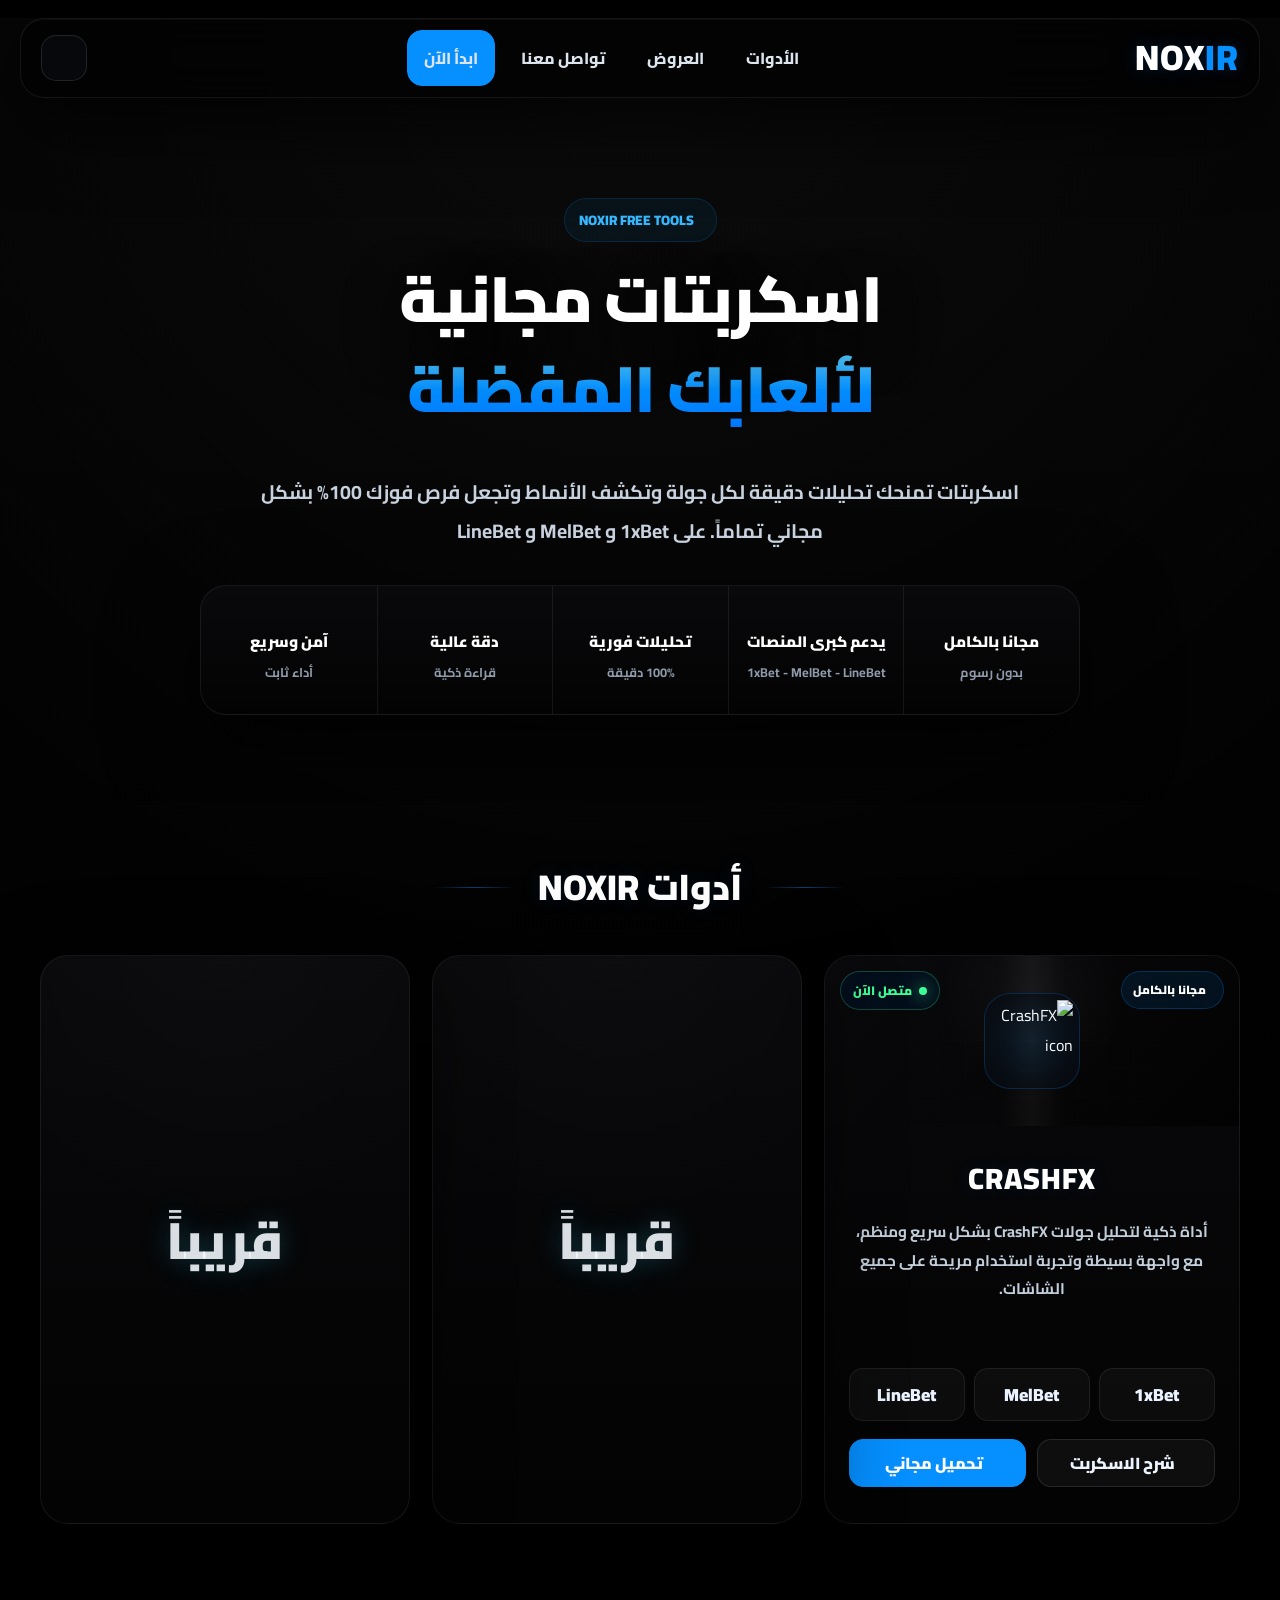
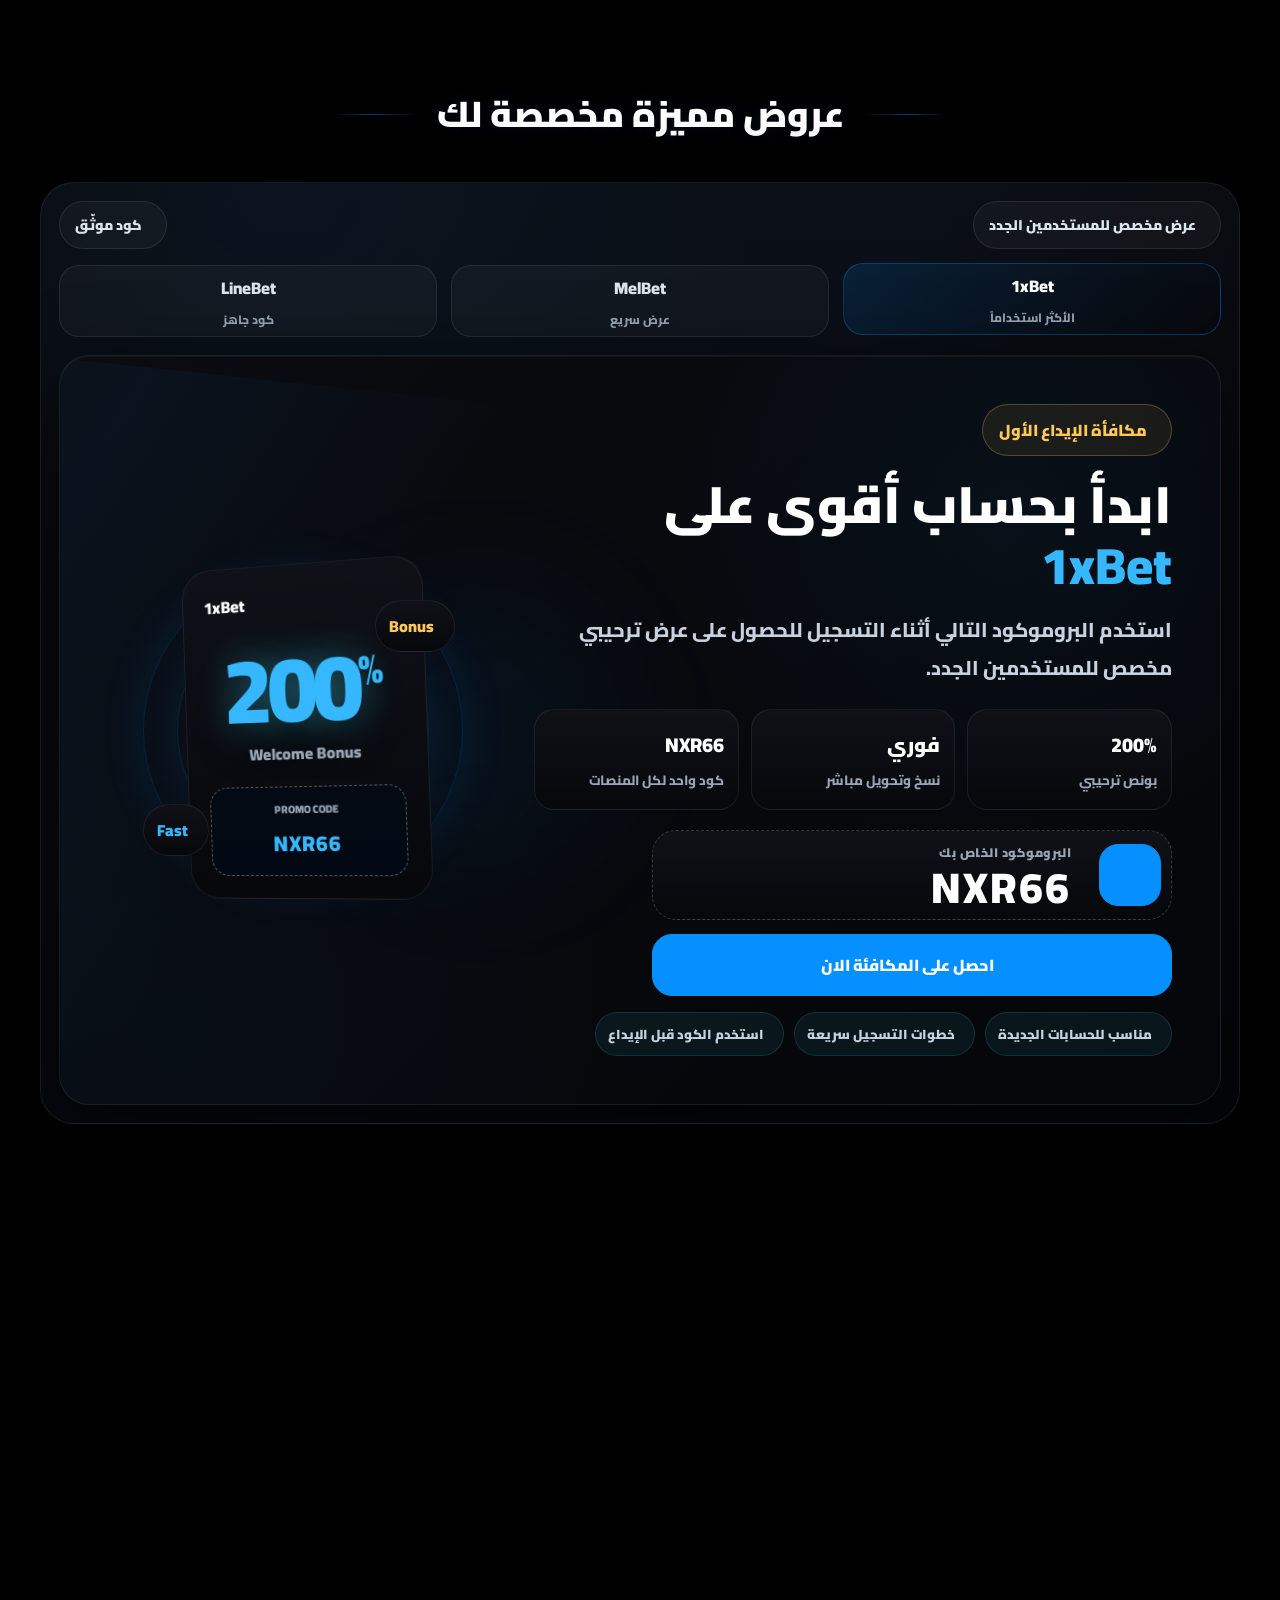
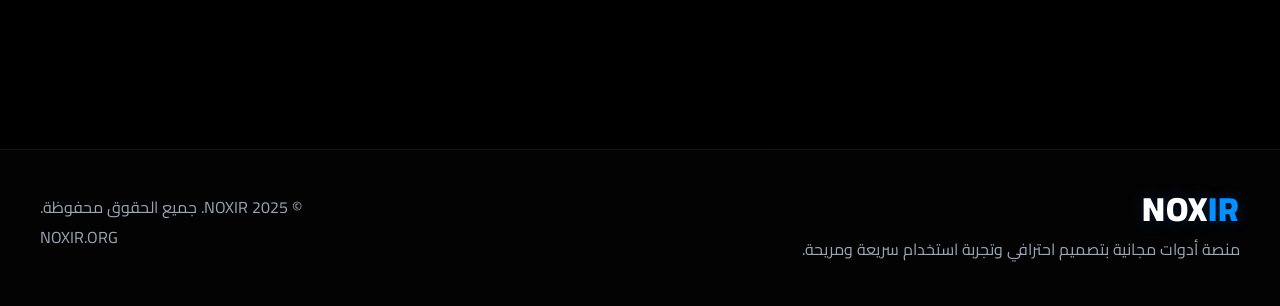
==== commit 5f6143de: "sitemap" ====
--- a/index.html
+++ b/index.html
@@ -46,7 +46,7 @@
 
     <header class="main-header">
         <div class="container nav-wrap">
-            <a href="index.html" class="logo">NOX<span>IR</span></a>
+            <a href="index" class="logo">NOX<span>IR</span></a>
 
             <nav class="nav-menu">
                 <a href="#tools">الأدوات</a>
@@ -172,12 +172,12 @@
                             </div>
 
                             <div class="tool-actions">
-                                <a href="crashfx.html" class="tool-btn tool-btn-outline">
+                                <a href="crashfx" class="tool-btn tool-btn-outline">
                                     <i class="ri-play-circle-line"></i>
                                     <span>شرح الاسكربت</span>
                                 </a>
 
-                                <a href="crashfx.html#download" class="tool-btn tool-btn-primary">
+                                <a href="crashfx/#download" class="tool-btn tool-btn-primary">
                                     <i class="ri-download-cloud-2-line"></i>
                                     <span>تحميل مجاني</span>
                                 </a>
@@ -382,7 +382,7 @@
     <footer class="main-footer">
         <div class="container footer-grid">
             <div class="footer-info">
-                <a href="index.html" class="footer-logo">NOX<span>IR</span></a>
+                <a href="index" class="footer-logo">NOX<span>IR</span></a>
                 <p>منصة أدوات مجانية بتصميم احترافي وتجربة استخدام سريعة ومريحة.</p>
             </div>
 
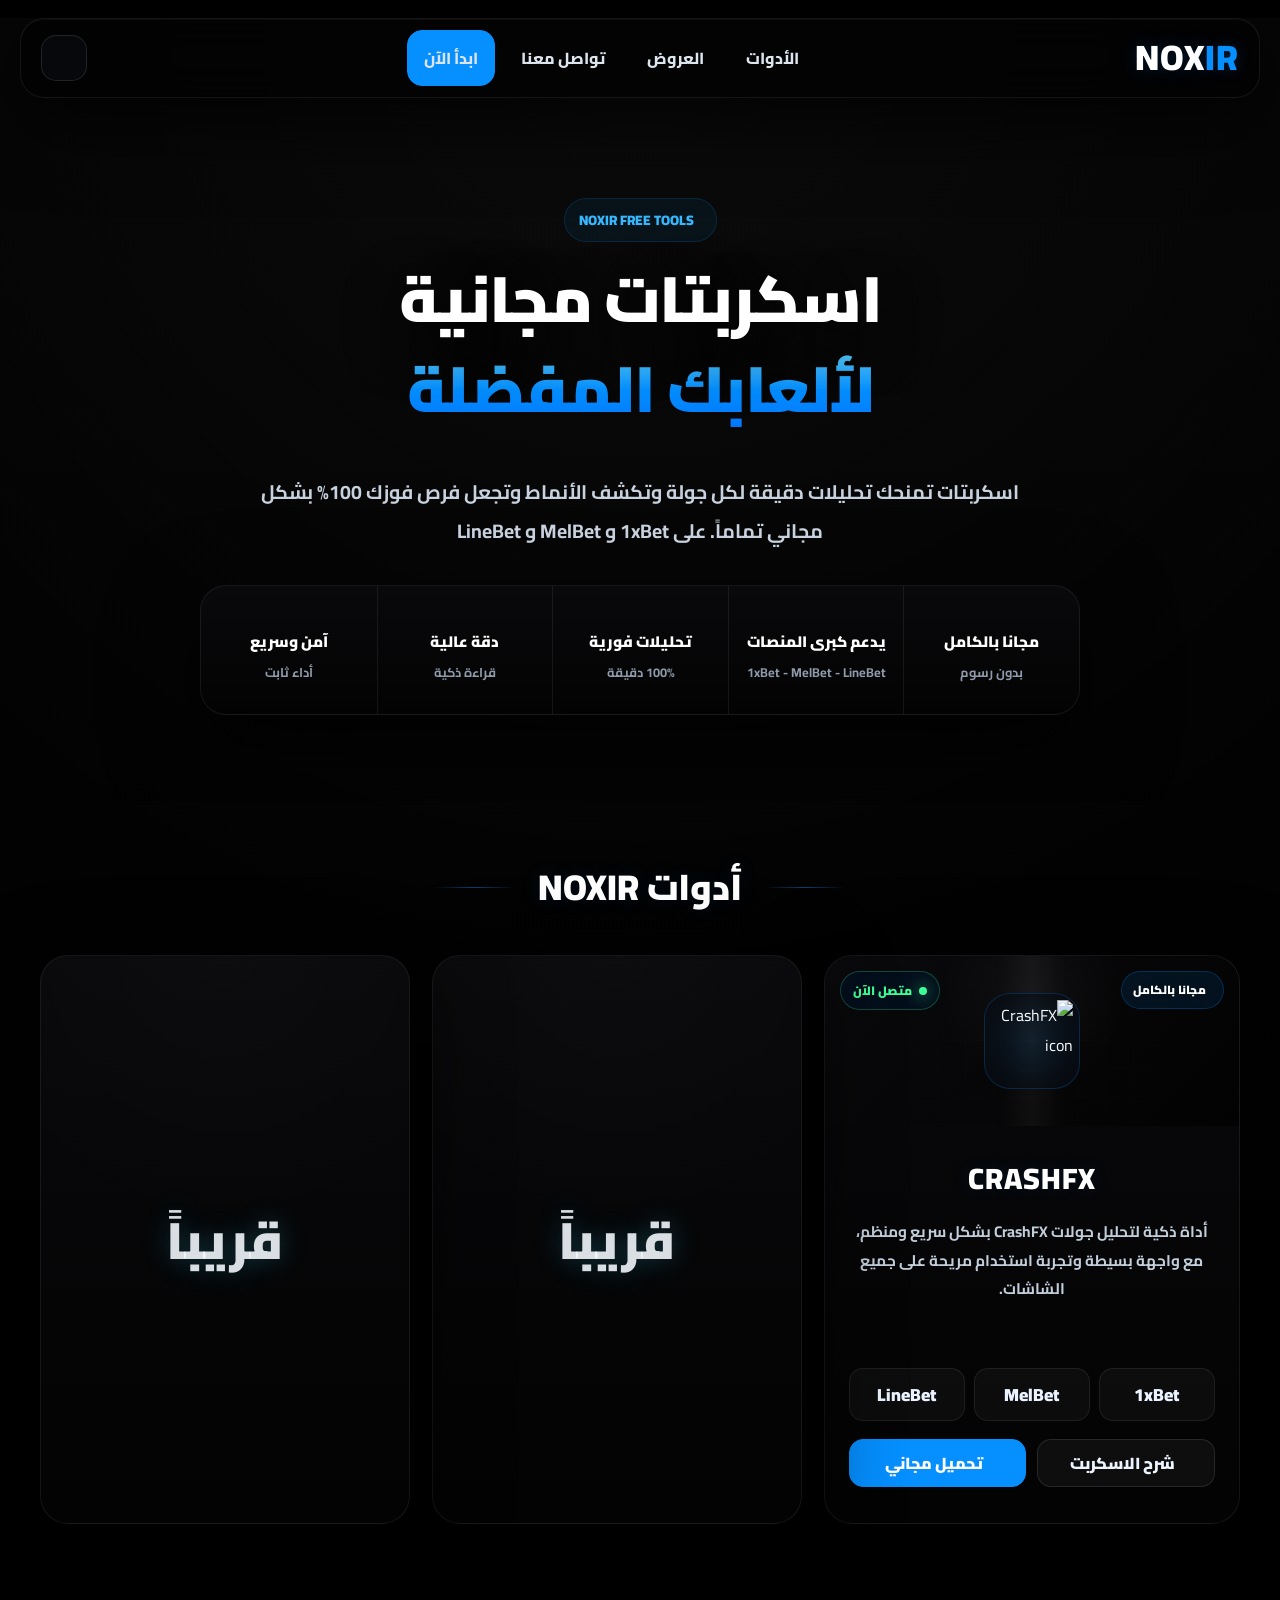
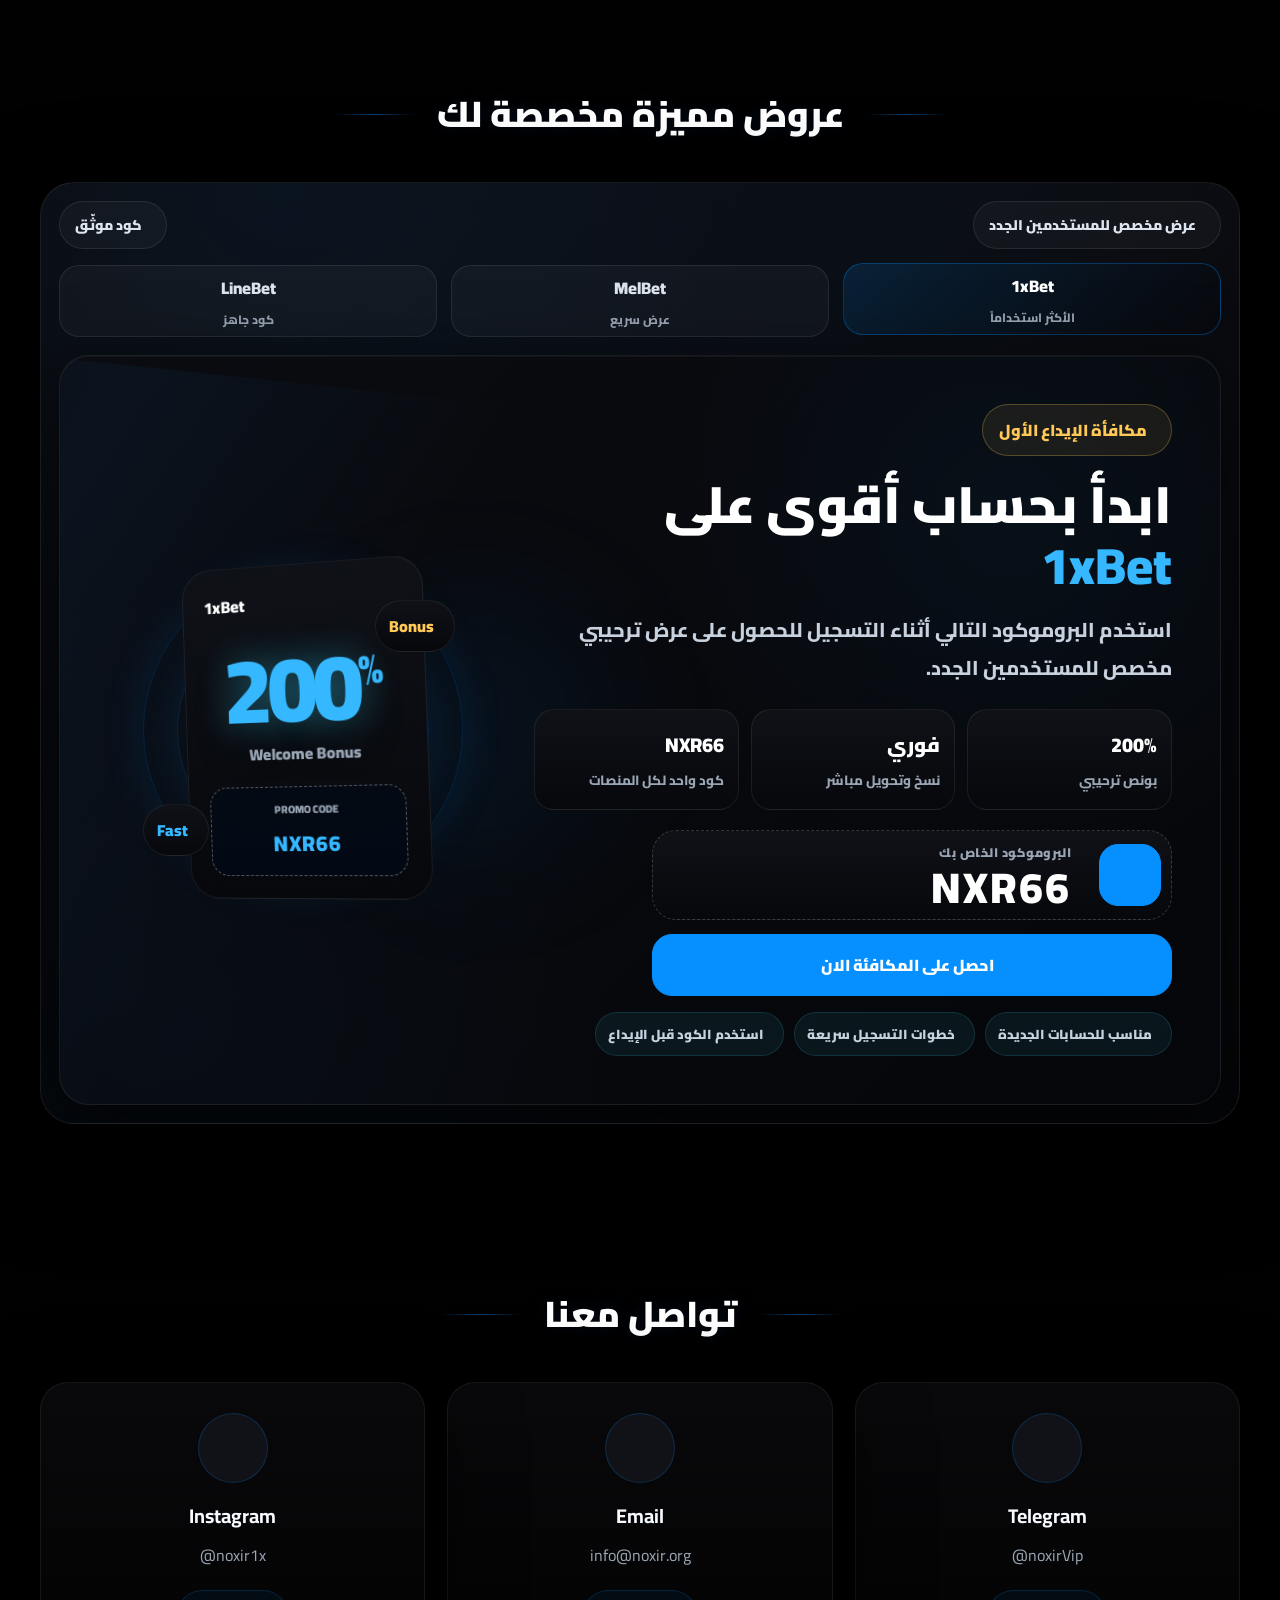
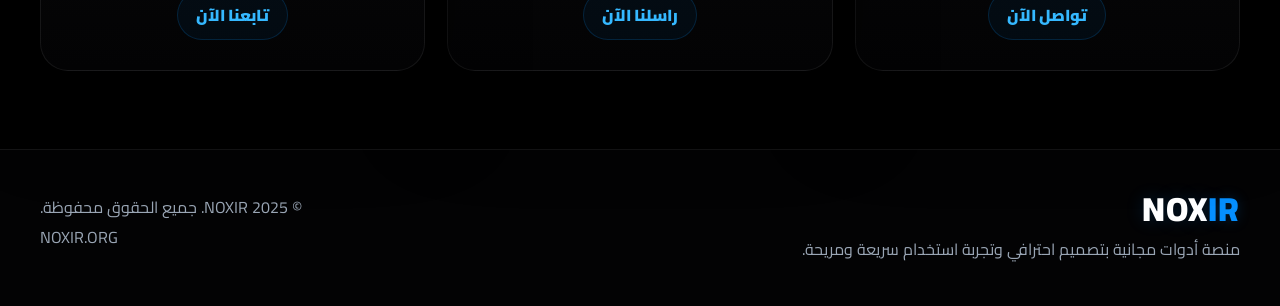
==== commit dca0bdbc: "sitemap" ====
--- a/index.html
+++ b/index.html
@@ -46,7 +46,7 @@
 
     <header class="main-header">
         <div class="container nav-wrap">
-            <a href="index" class="logo">NOX<span>IR</span></a>
+            <a href="/" class="logo">NOX<span>IR</span></a>
 
             <nav class="nav-menu">
                 <a href="#tools">الأدوات</a>
@@ -382,7 +382,7 @@
     <footer class="main-footer">
         <div class="container footer-grid">
             <div class="footer-info">
-                <a href="index" class="footer-logo">NOX<span>IR</span></a>
+                <a href="/" class="footer-logo">NOX<span>IR</span></a>
                 <p>منصة أدوات مجانية بتصميم احترافي وتجربة استخدام سريعة ومريحة.</p>
             </div>
 
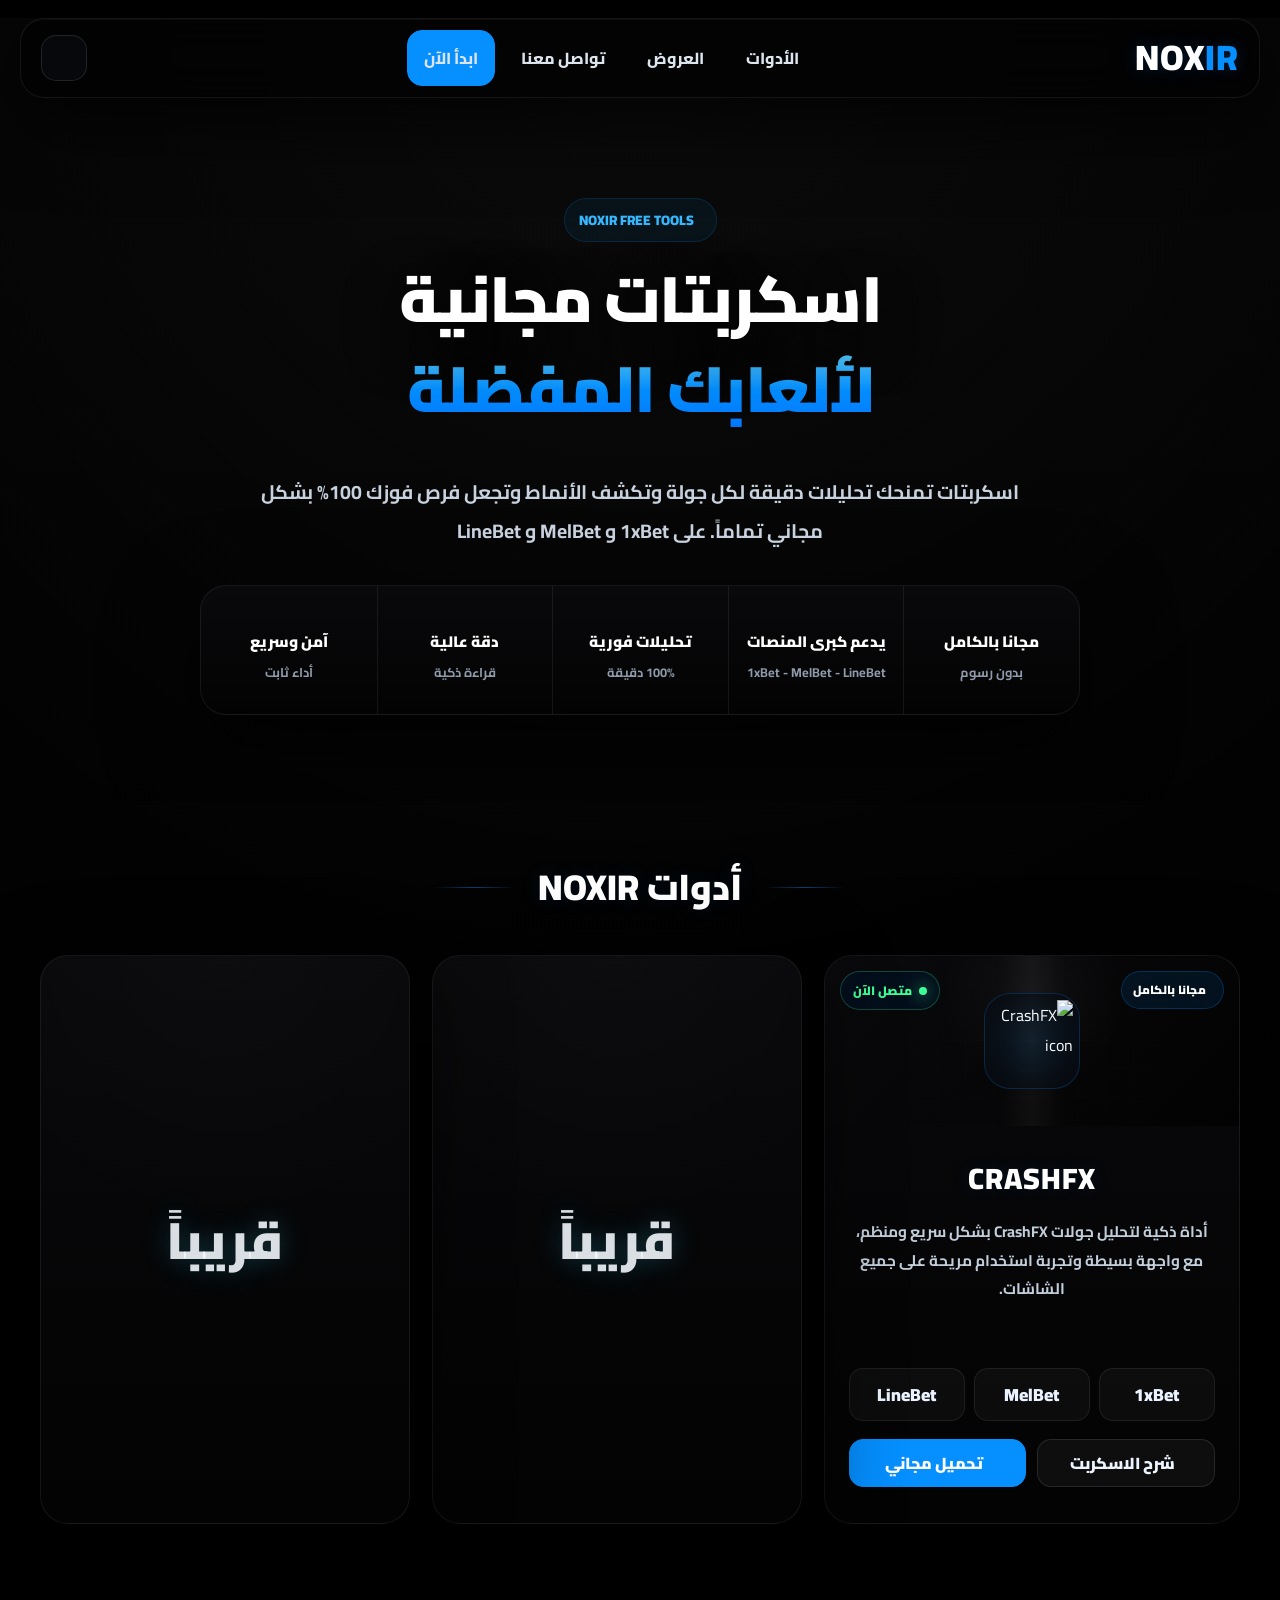
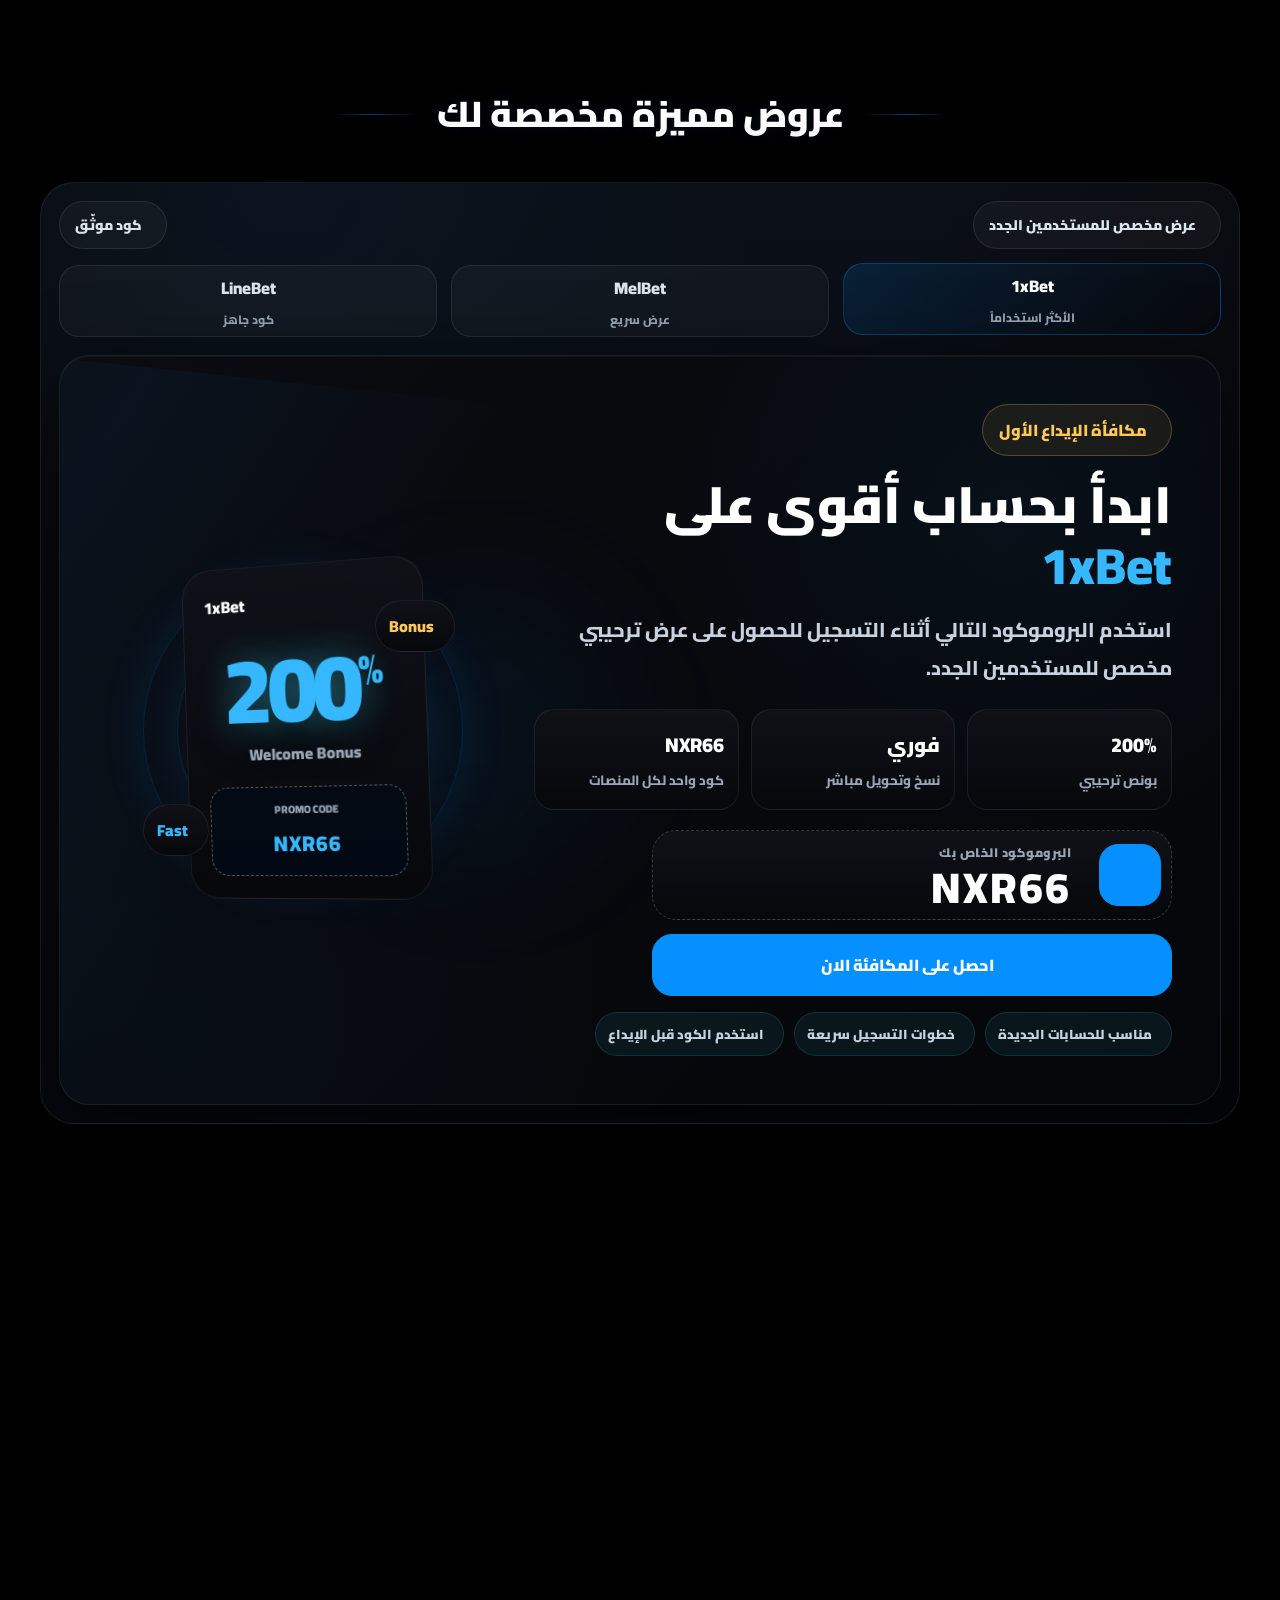
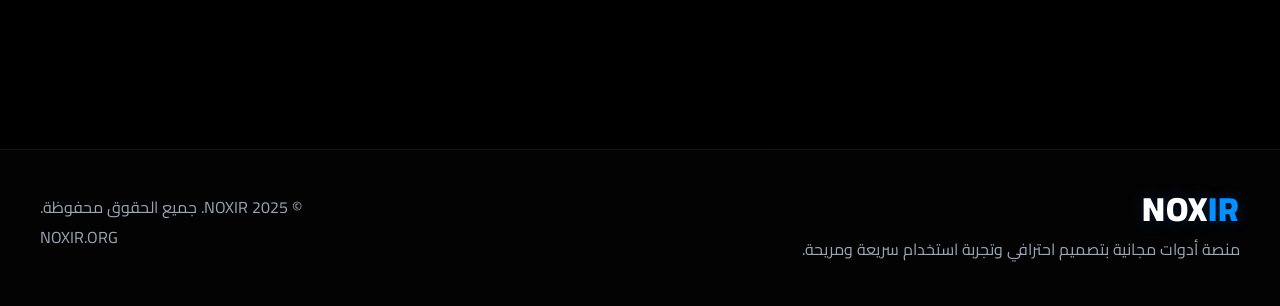
==== commit dfb2a1b9: "dem" ====
--- a/index.html
+++ b/index.html
@@ -37,6 +37,15 @@
     <link rel="stylesheet" href="css/homestyle.css">
     <link rel="stylesheet" href="css/promocodestyle.css">
     <link rel="stylesheet" href="css/theme.css">
+    <!-- Google tag (gtag.js) -->
+    <script async src="https://www.googletagmanager.com/gtag/js?id=G-LJYQBMQ9Y4"></script>
+    <script>
+        window.dataLayer = window.dataLayer || [];
+        function gtag() { dataLayer.push(arguments); }
+        gtag('js', new Date());
+
+        gtag('config', 'G-LJYQBMQ9Y4');
+    </script>
 </head>
 
 <body>
@@ -354,7 +363,7 @@
                 </div>
 
                 <div class="contact-grid">
-                    <a href="https://t.me/NoxirVip" target="_blank" class="contact-card reveal">
+                    <a href="https://t.me/NoxirTools" target="_blank" class="contact-card reveal">
                         <i class="ri-telegram-2-line"></i>
                         <h3>Telegram</h3>
                         <p>@noxirVip</p>
--- a/css/theme.css
+++ b/css/theme.css
@@ -905,4 +905,37 @@
 /* تأكيد إن الأيقونة نفسها جوه الدائرة تبقى أبيض */
 html.theme-light .download-icon i::before {
     color: #ffffff !important;
+}
+
+/* =====================================================
+   FLOATING DOWNLOAD BUTTON - LIGHT MODE
+   ===================================================== */
+
+html.theme-light .floating-download-btn,
+html.theme-light .floating-download-btn:visited {
+    color: #ffffff !important;
+    background: #058FFF !important;
+    border: 1px solid #058FFF !important;
+    box-shadow: none !important;
+    text-shadow: none !important;
+    filter: none !important;
+}
+
+html.theme-light .floating-download-btn i {
+    color: #ffffff !important;
+    background: rgba(255, 255, 255, 0.18) !important;
+    border: 1px solid rgba(255, 255, 255, 0.22) !important;
+    box-shadow: none !important;
+    text-shadow: none !important;
+    filter: none !important;
+}
+
+html.theme-light .floating-download-btn:hover,
+html.theme-light .floating-download-btn:focus {
+    color: #ffffff !important;
+    background: #0077ff !important;
+    border-color: #0077ff !important;
+    box-shadow: none !important;
+    text-shadow: none !important;
+    filter: none !important;
 }
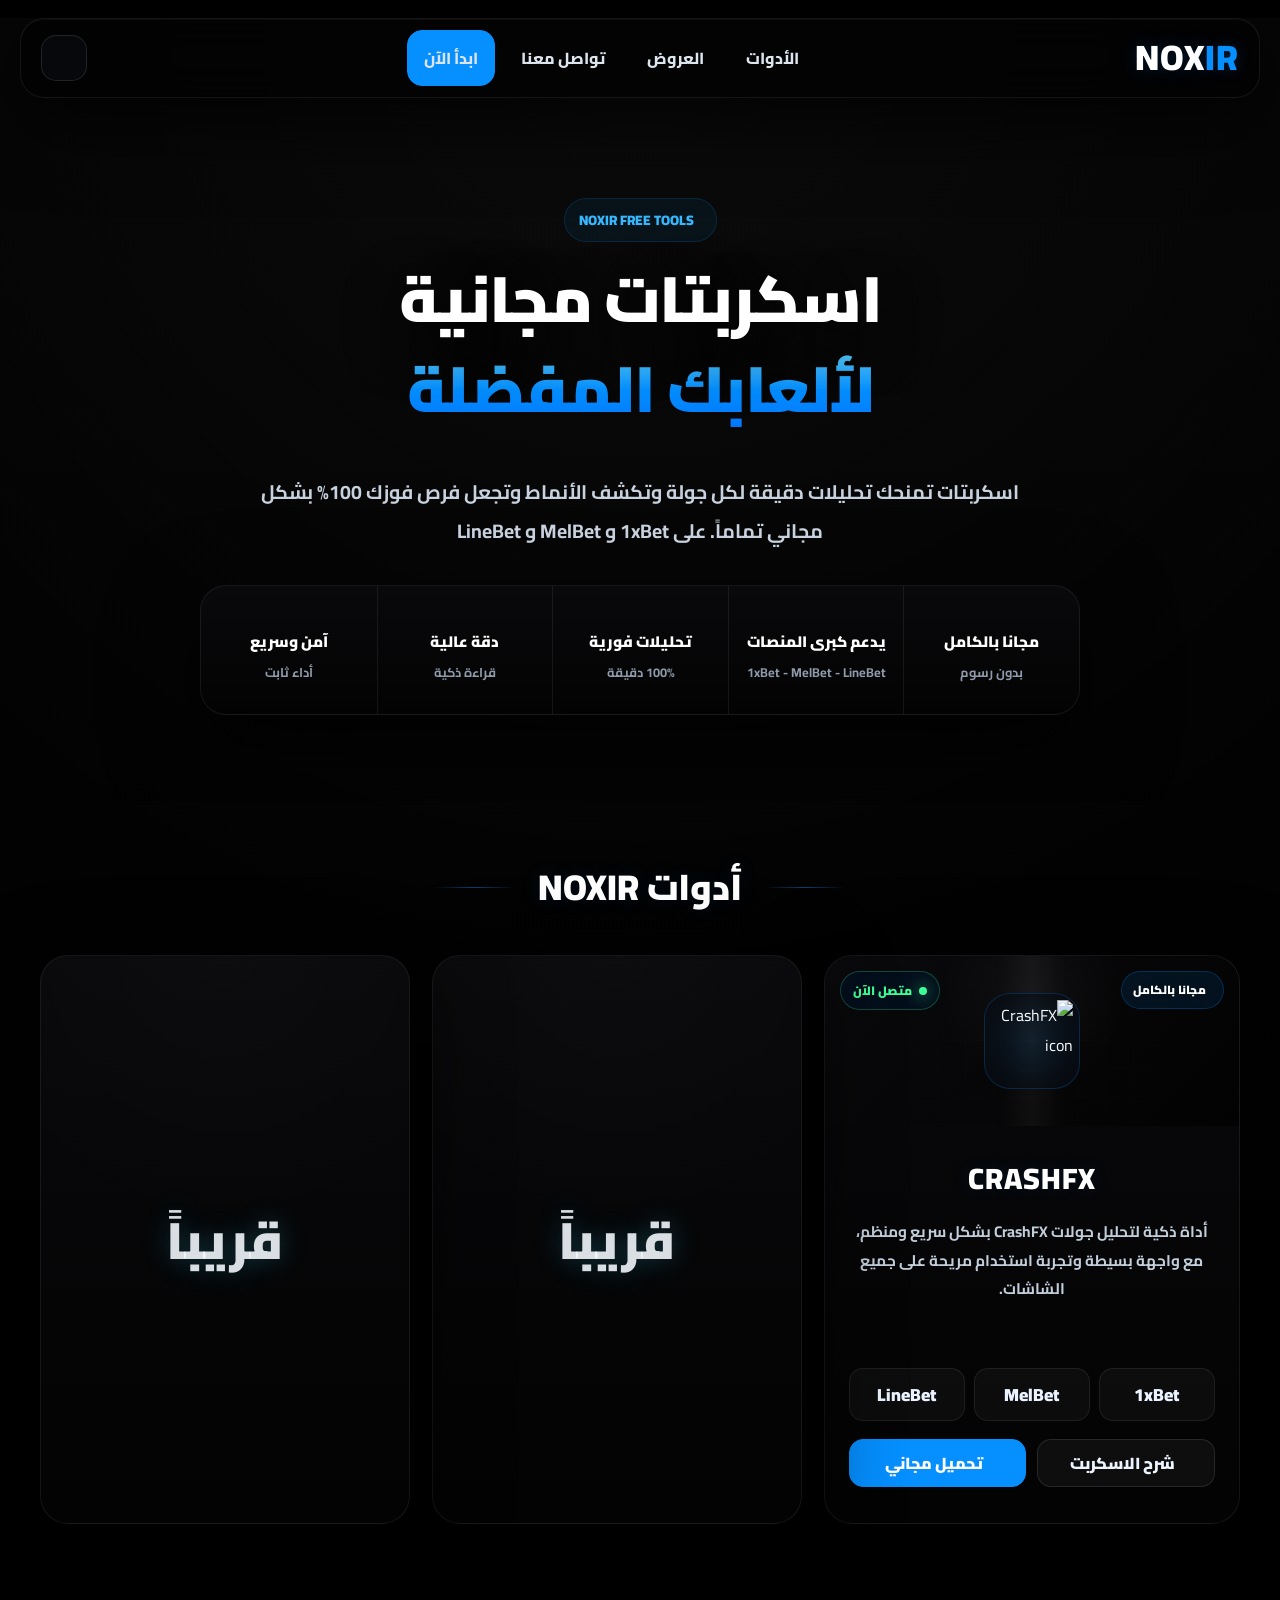
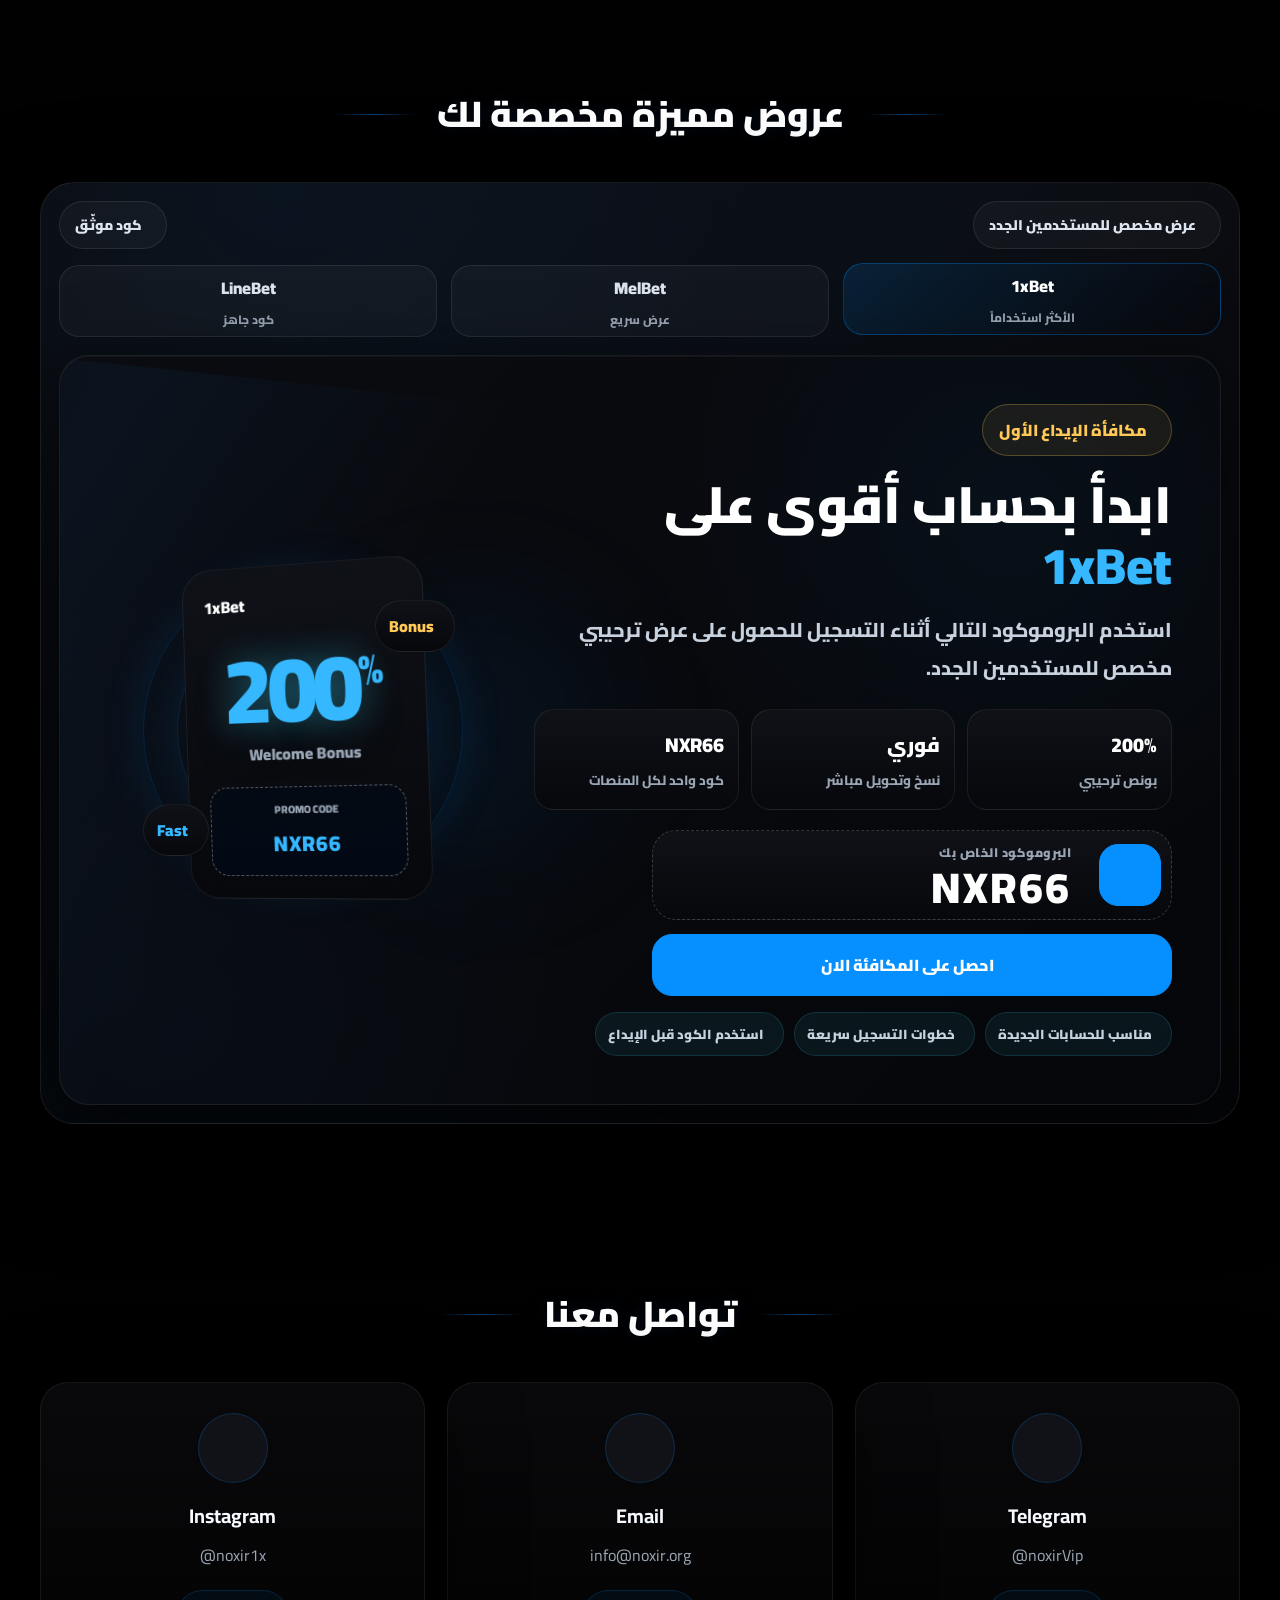
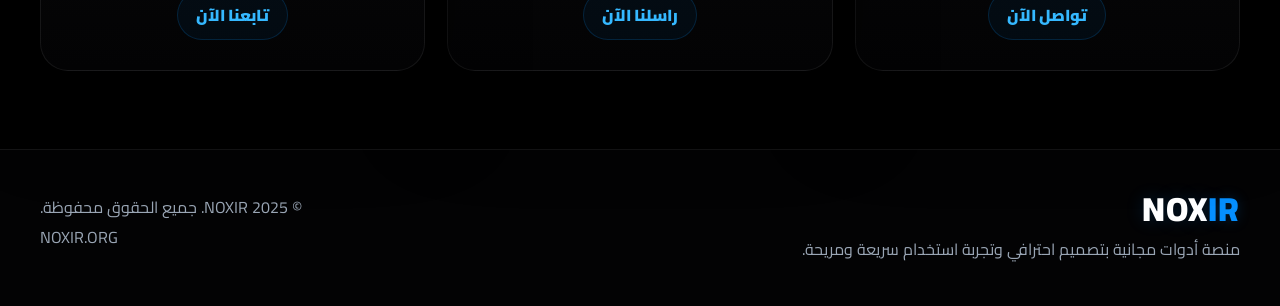
==== commit 2b7d0446: "dem" ====
--- a/index.html
+++ b/index.html
@@ -38,13 +38,13 @@
     <link rel="stylesheet" href="css/promocodestyle.css">
     <link rel="stylesheet" href="css/theme.css">
     <!-- Google tag (gtag.js) -->
-    <script async src="https://www.googletagmanager.com/gtag/js?id=G-LJYQBMQ9Y4"></script>
+    <script async src="https://www.googletagmanager.com/gtag/js?id=G-N0F5RK0YDN"></script>
     <script>
         window.dataLayer = window.dataLayer || [];
         function gtag() { dataLayer.push(arguments); }
         gtag('js', new Date());
 
-        gtag('config', 'G-LJYQBMQ9Y4');
+        gtag('config', 'G-N0F5RK0YDN');
     </script>
 </head>
 
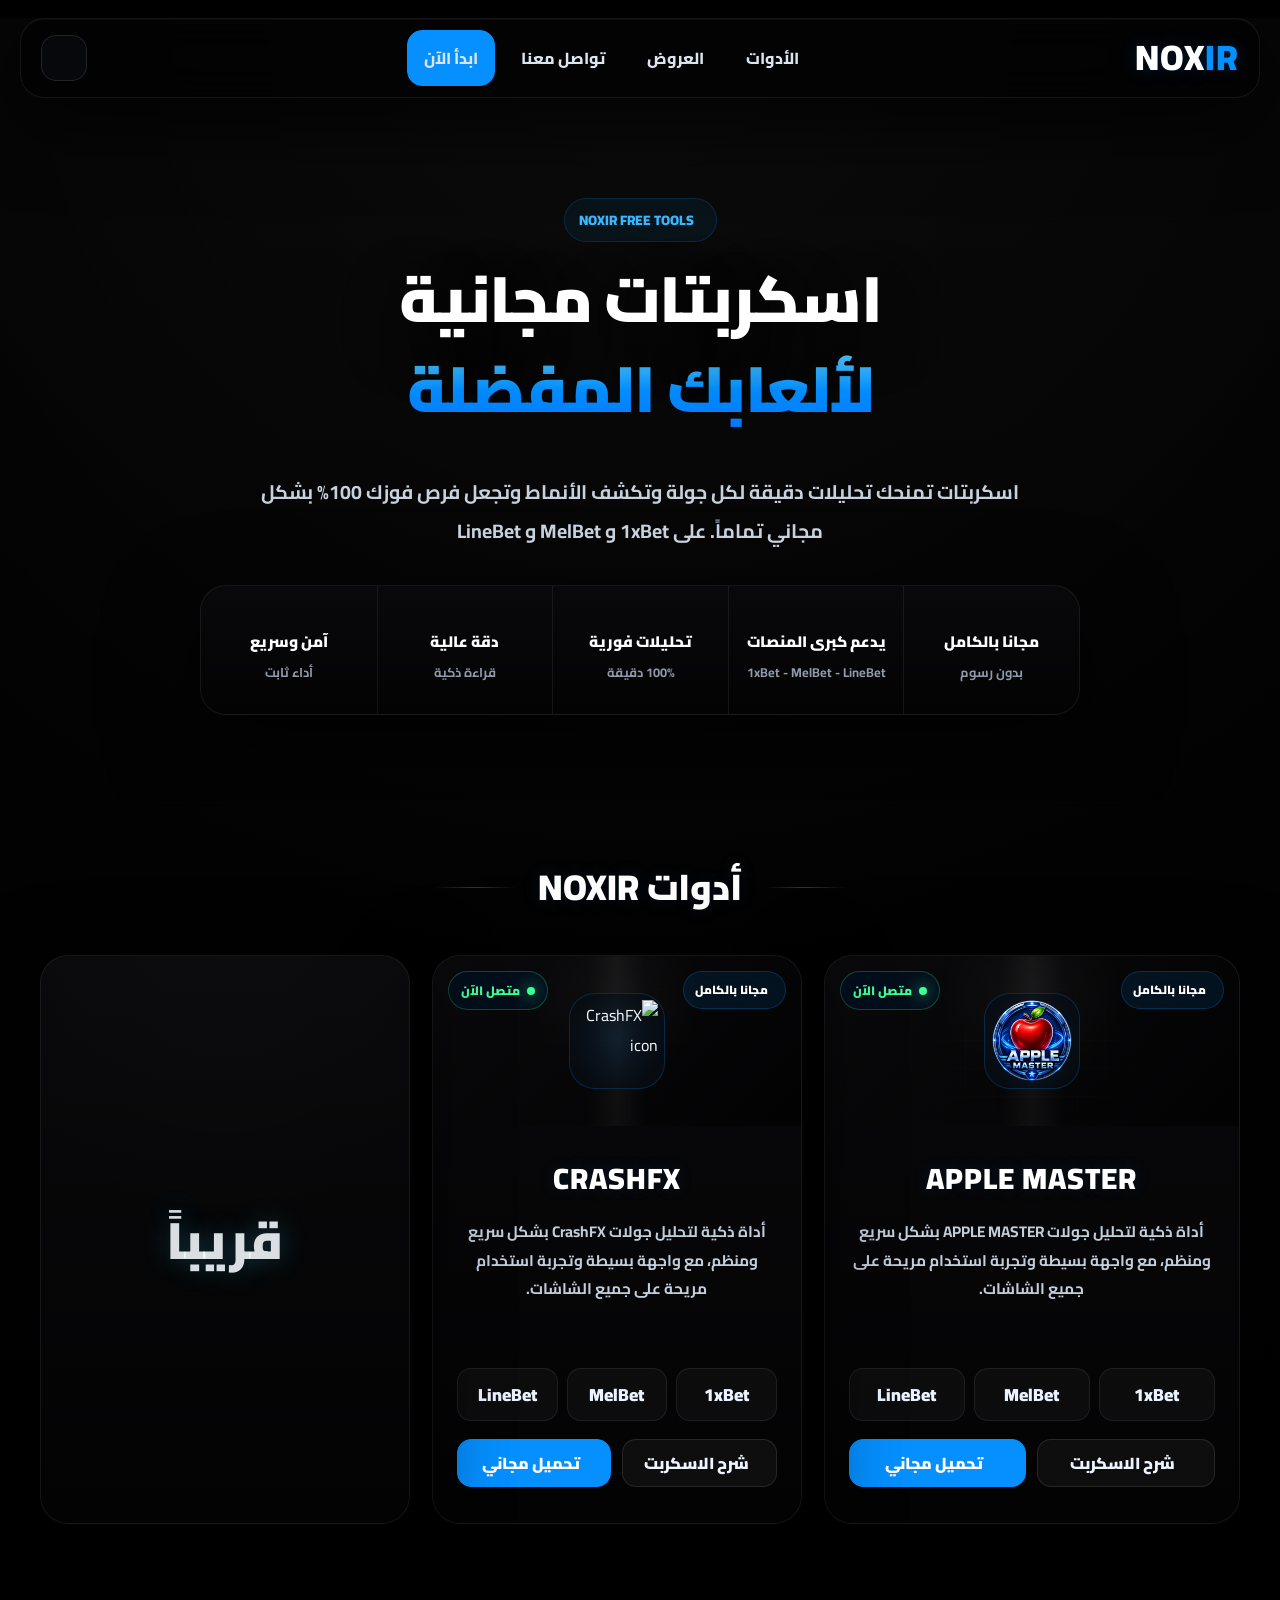
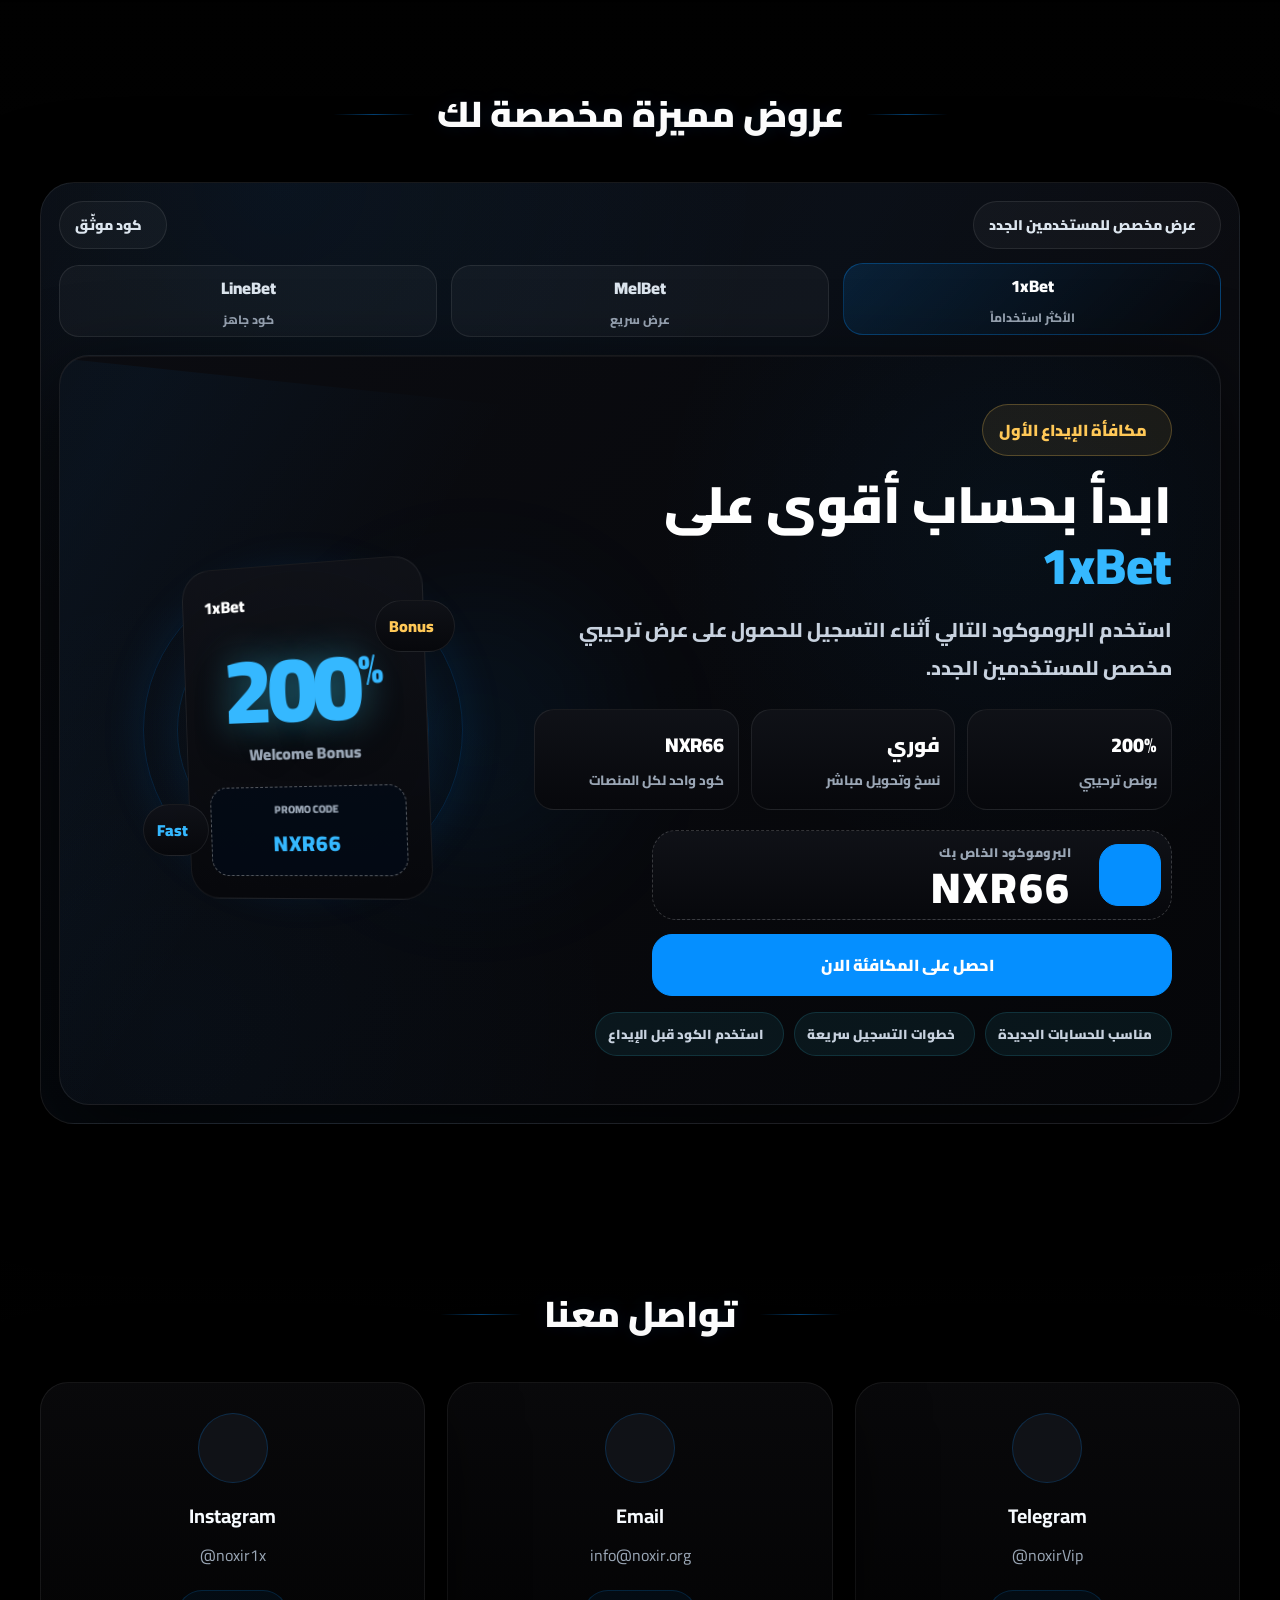
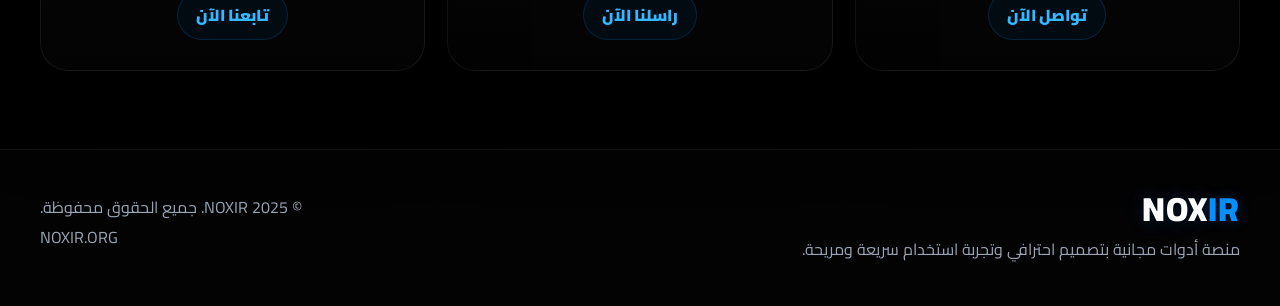
==== commit 14ebe27f: "new script" ====
--- a/index.html
+++ b/index.html
@@ -146,6 +146,54 @@
                 </div>
 
                 <div class="tools-grid">
+
+                    <article class="tool-card reveal">
+                        <div class="tool-cover">
+                            <div class="cover-grid"></div>
+                            <div class="cover-light"></div>
+
+                            <div class="tool-status">
+                                <b></b>
+                                <span>متصل الآن</span>
+                            </div>
+
+                            <div class="free-badge">
+                                <i class="ri-gift-line"></i>
+                                <span>مجانا بالكامل</span>
+                            </div>
+
+                            <div class="tool-icon">
+                                <img src="assets/apple-master/apple-master.png" alt="APPLE MASTER icon">
+                            </div>
+                        </div>
+
+                        <div class="tool-body">
+                            <h3>APPLE MASTER</h3>
+
+                            <p>
+                                أداة ذكية لتحليل جولات APPLE MASTER بشكل سريع ومنظم، مع واجهة بسيطة وتجربة استخدام مريحة
+                                على جميع الشاشات.
+                            </p>
+
+                            <div class="platforms-row">
+                                <span>1xBet</span>
+                                <span>MelBet</span>
+                                <span>LineBet</span>
+                            </div>
+
+                            <div class="tool-actions">
+                                <a href="apple-master" class="tool-btn tool-btn-outline">
+                                    <i class="ri-play-circle-line"></i>
+                                    <span>شرح الاسكربت</span>
+                                </a>
+
+                                <a href="apple-master#download" class="tool-btn tool-btn-primary">
+                                    <i class="ri-download-cloud-2-line"></i>
+                                    <span>تحميل مجاني</span>
+                                </a>
+                            </div>
+                        </div>
+                    </article>
                     <article class="tool-card reveal">
                         <div class="tool-cover">
                             <div class="cover-grid"></div>
@@ -194,9 +242,7 @@
                         </div>
                     </article>
 
-                    <article class="soon-card reveal">
-                        <span>قريباً</span>
-                    </article>
+
 
                     <article class="soon-card reveal">
                         <span>قريباً</span>
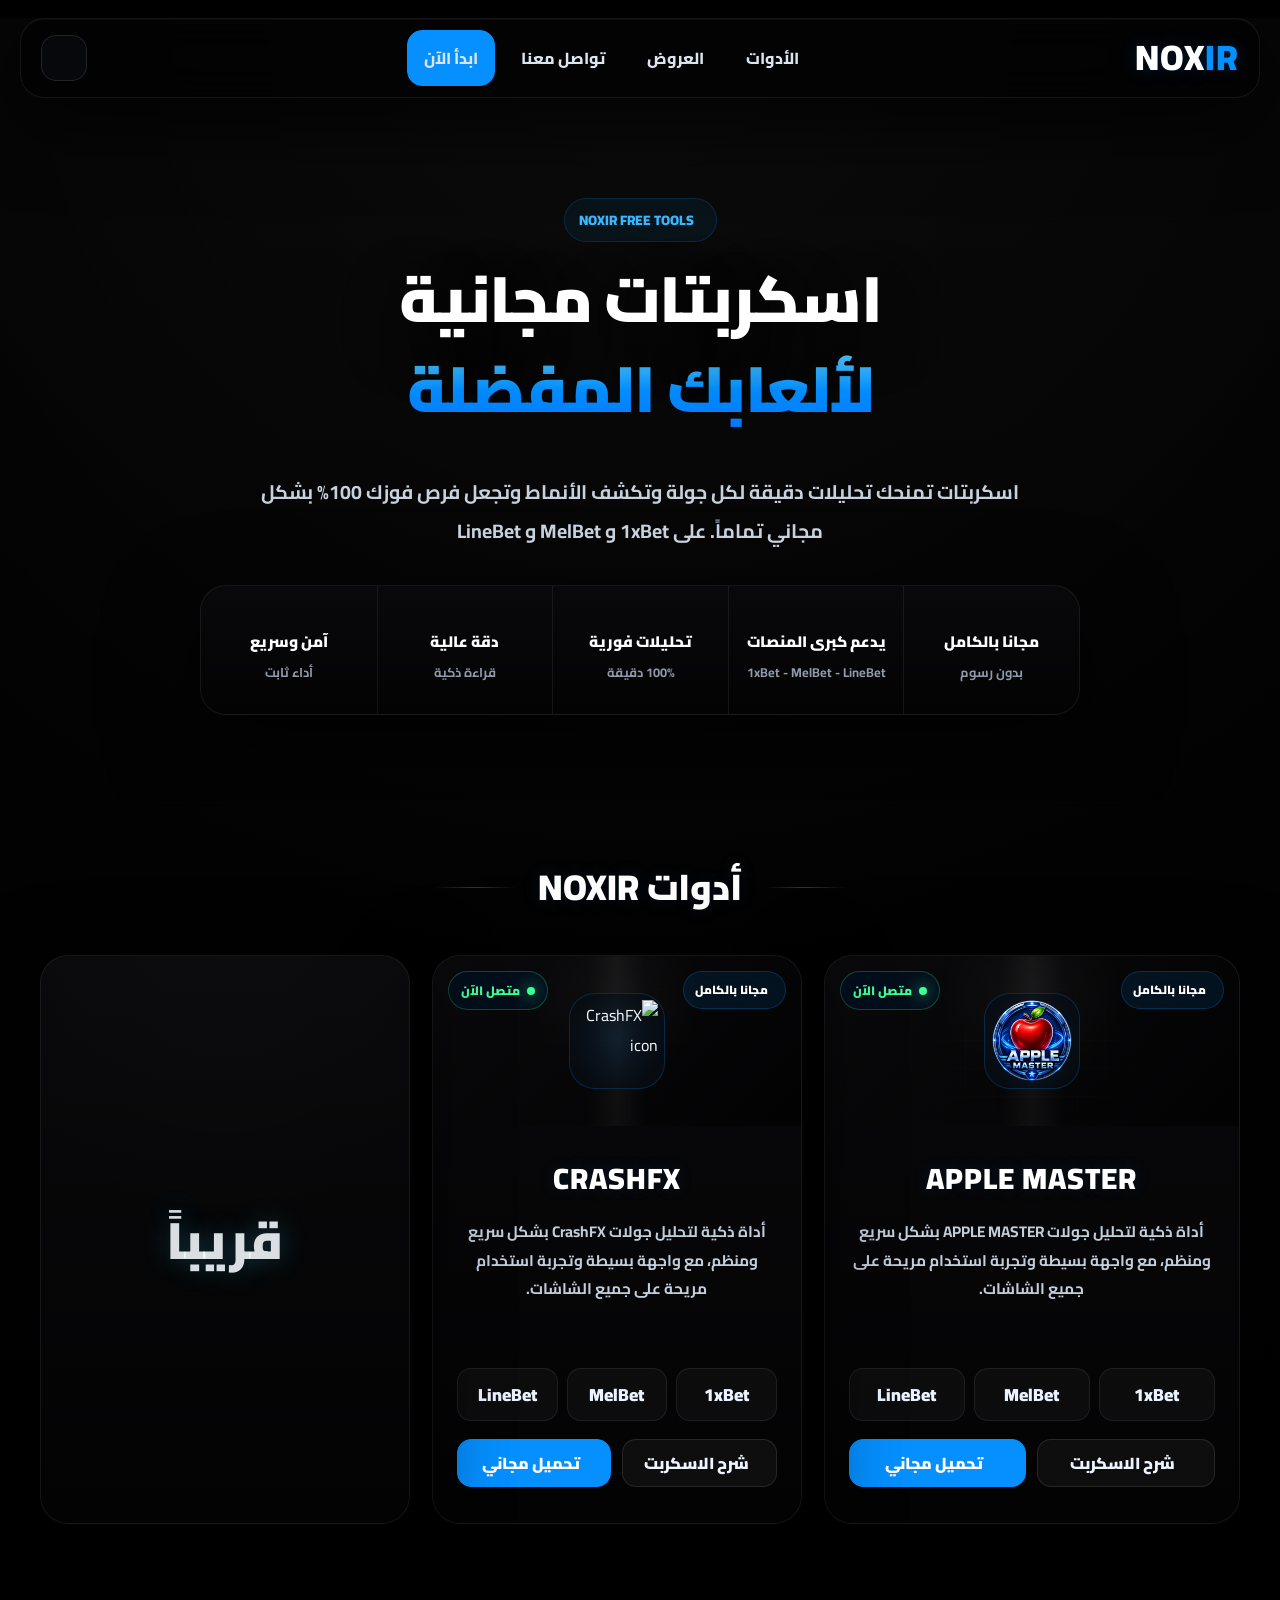
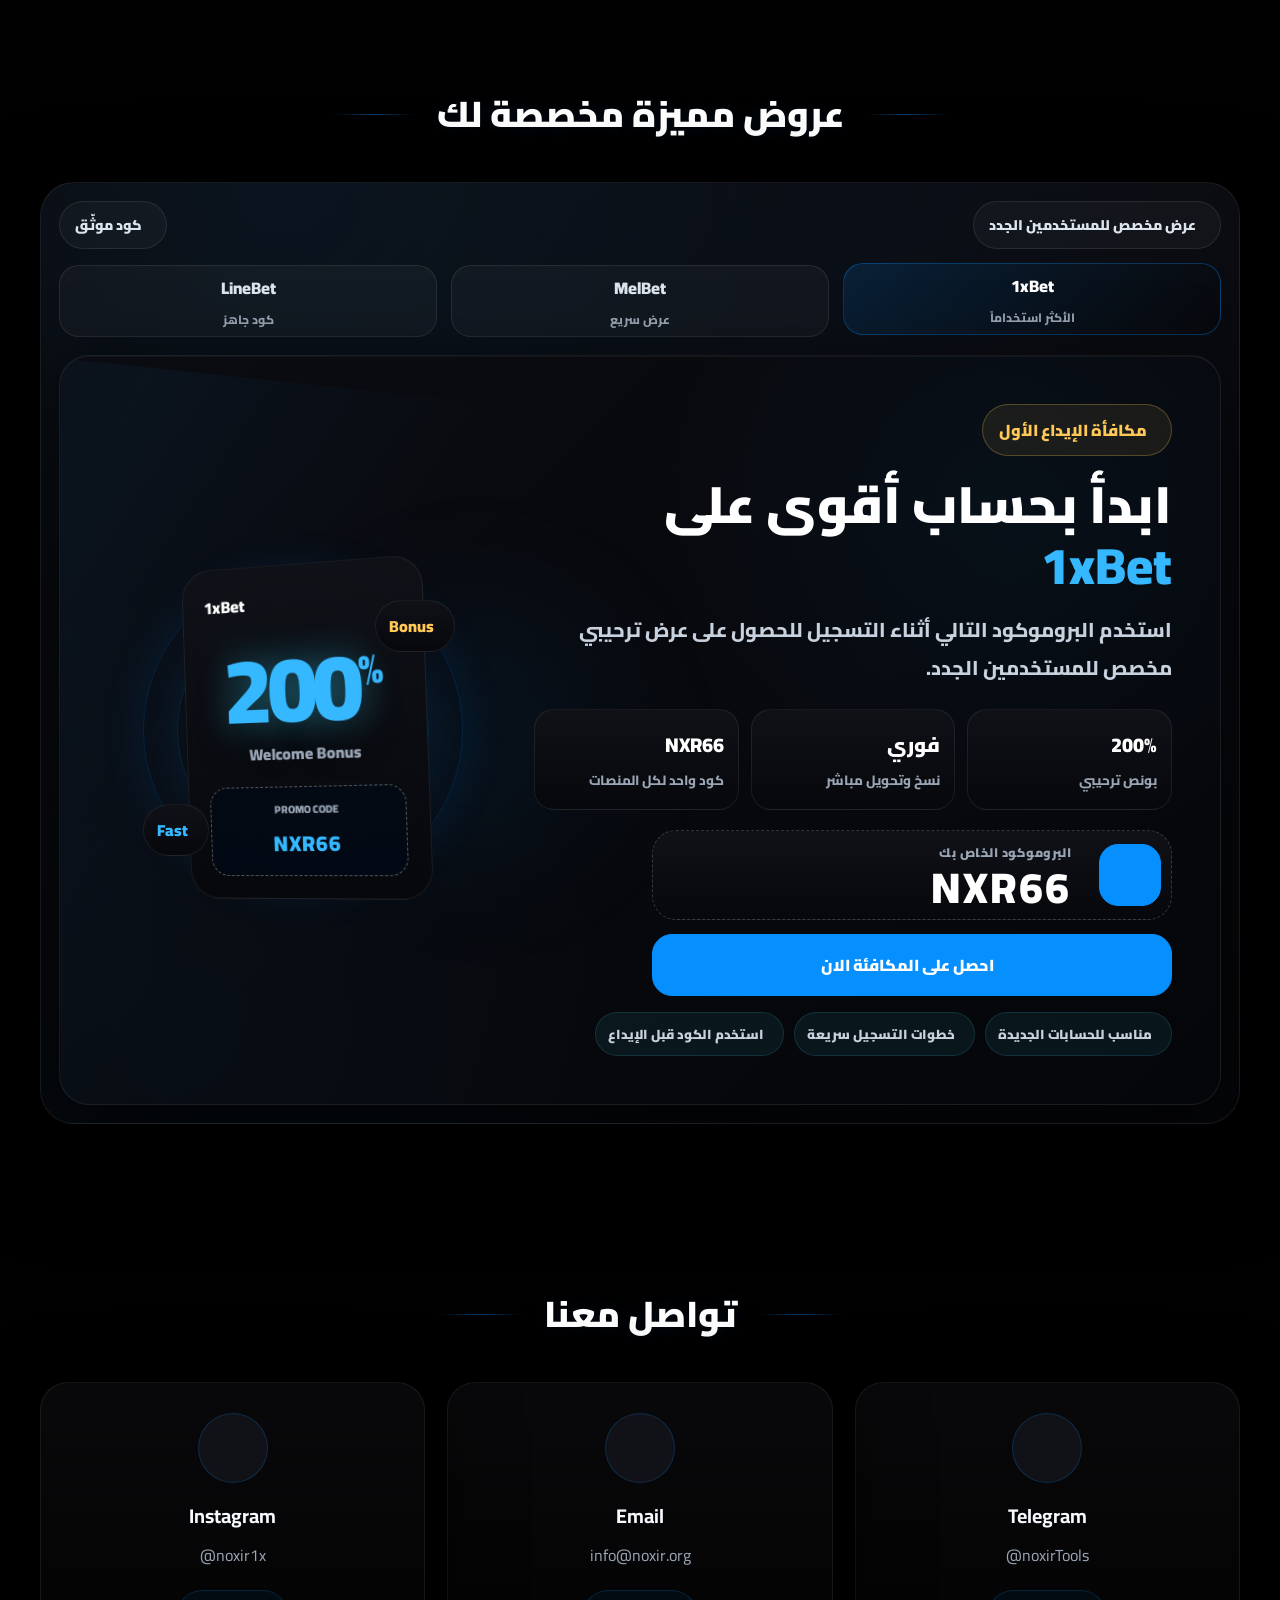
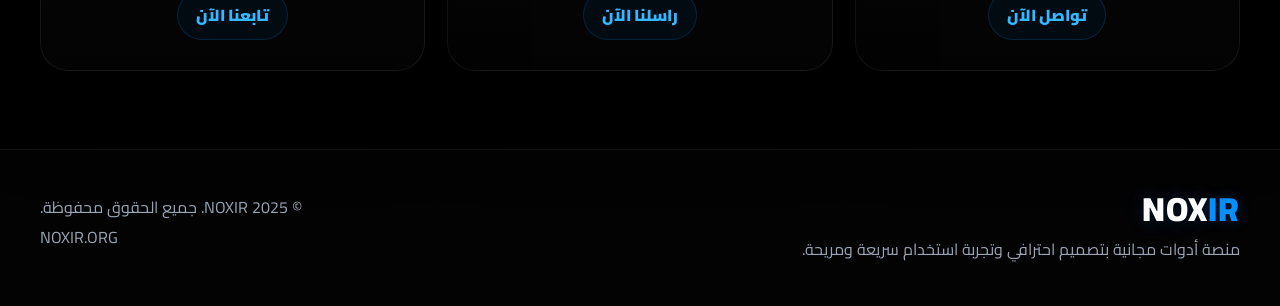
==== commit 09d48cda: "new script" ====
--- a/index.html
+++ b/index.html
@@ -412,7 +412,7 @@
                     <a href="https://t.me/NoxirTools" target="_blank" class="contact-card reveal">
                         <i class="ri-telegram-2-line"></i>
                         <h3>Telegram</h3>
-                        <p>@noxirVip</p>
+                        <p>@noxirTools</p>
                         <span>تواصل الآن</span>
                     </a>
 
